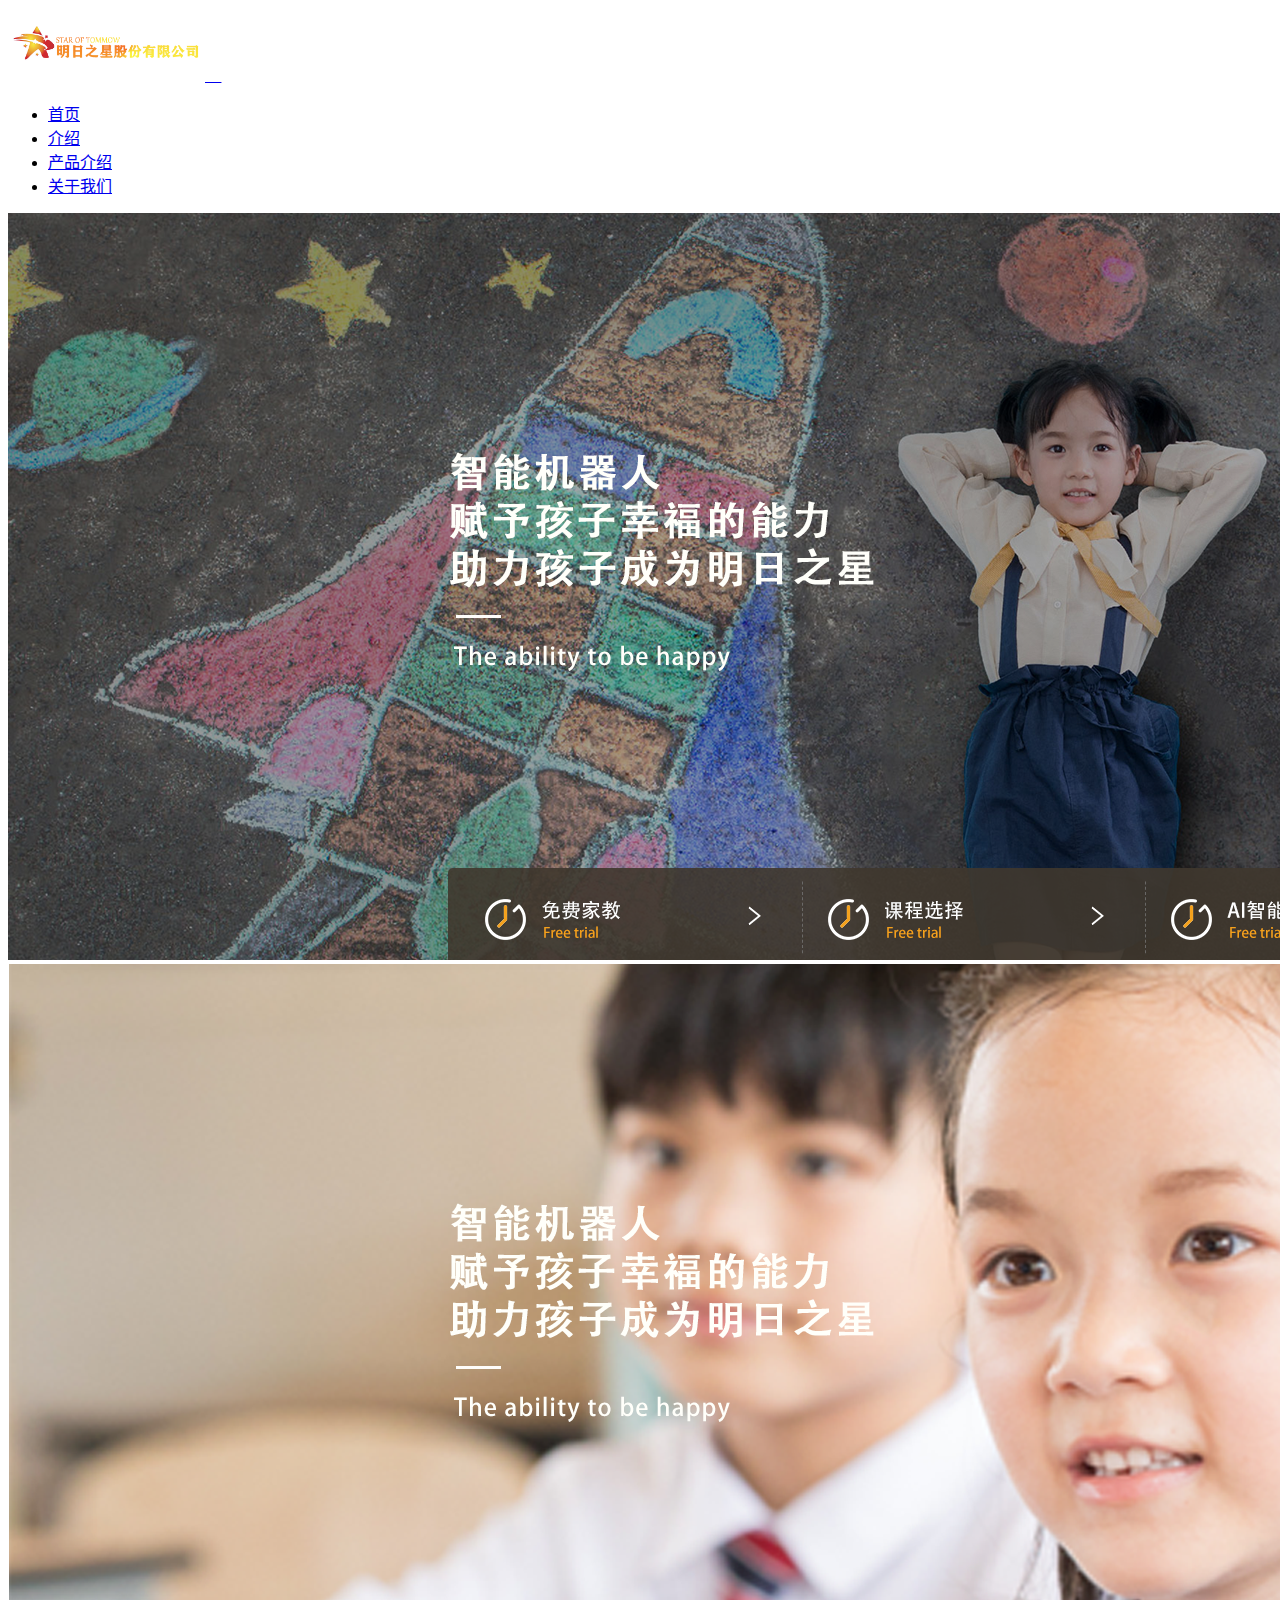
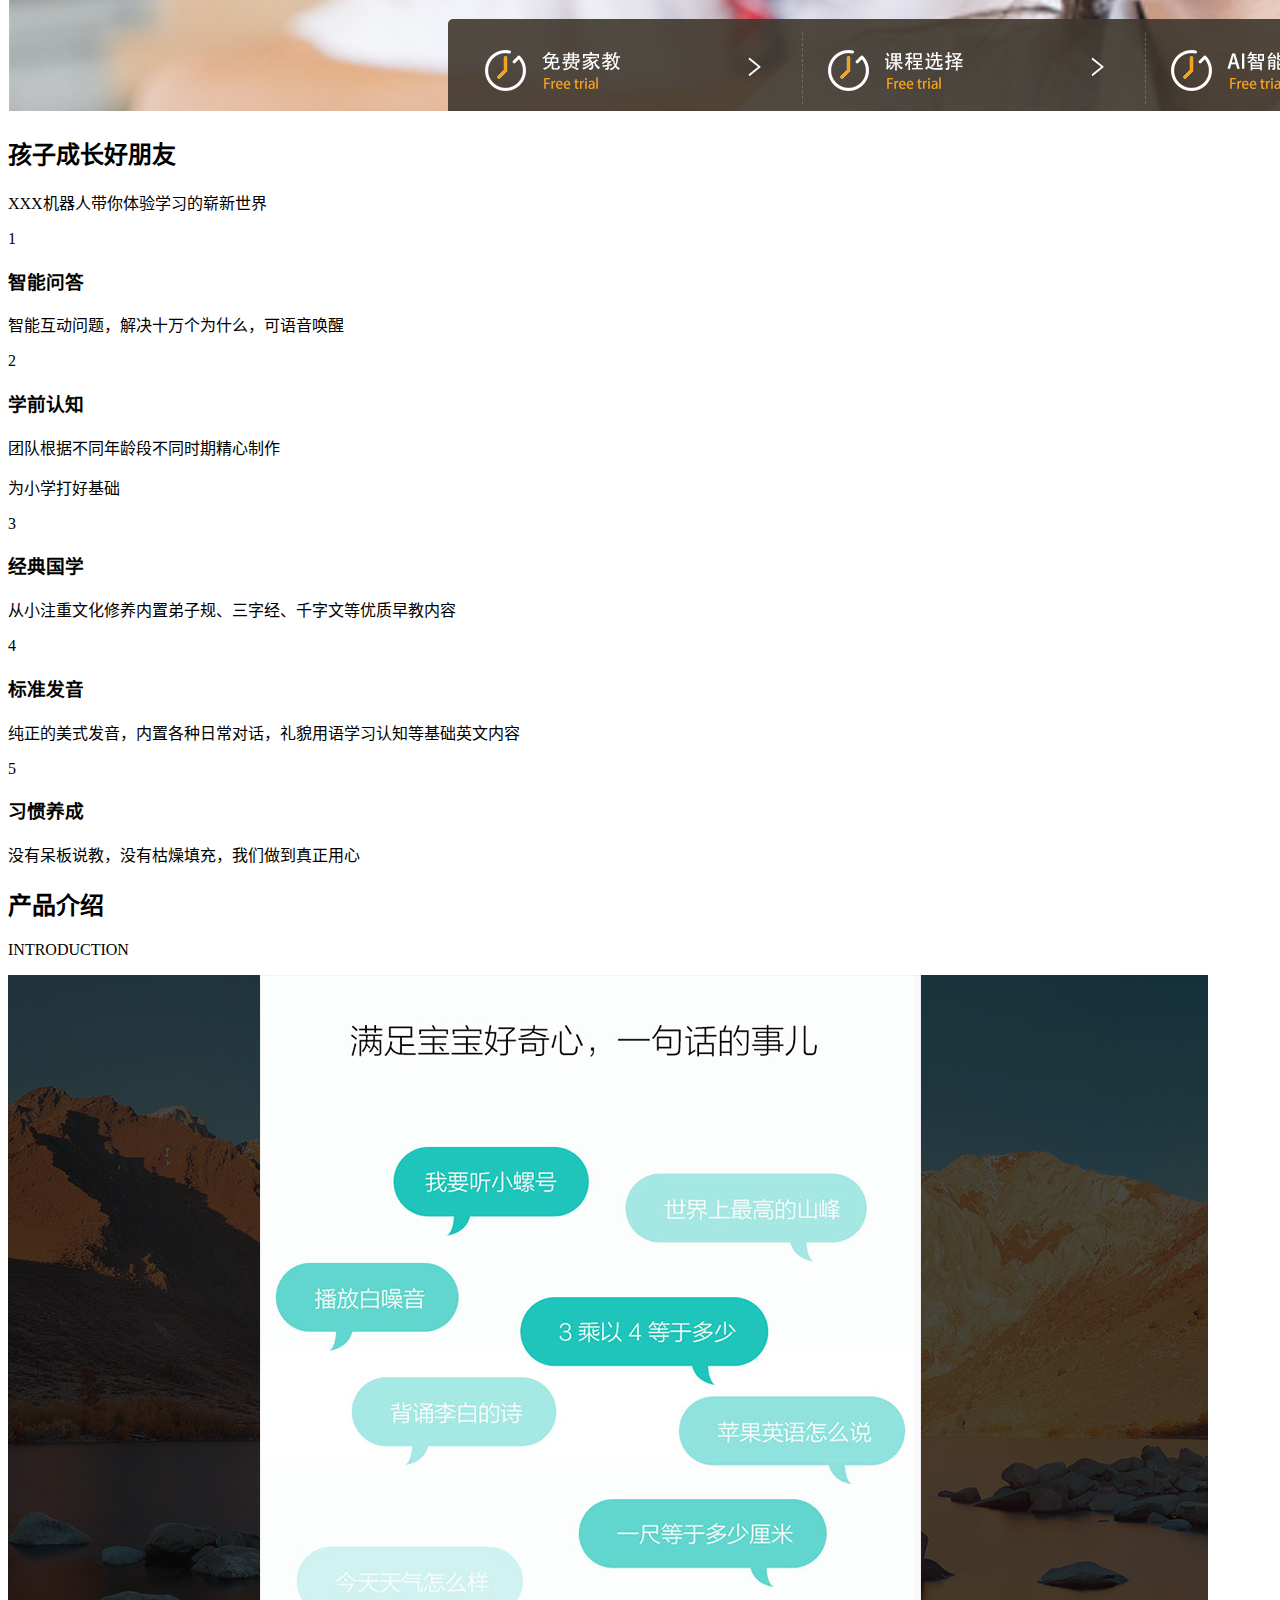
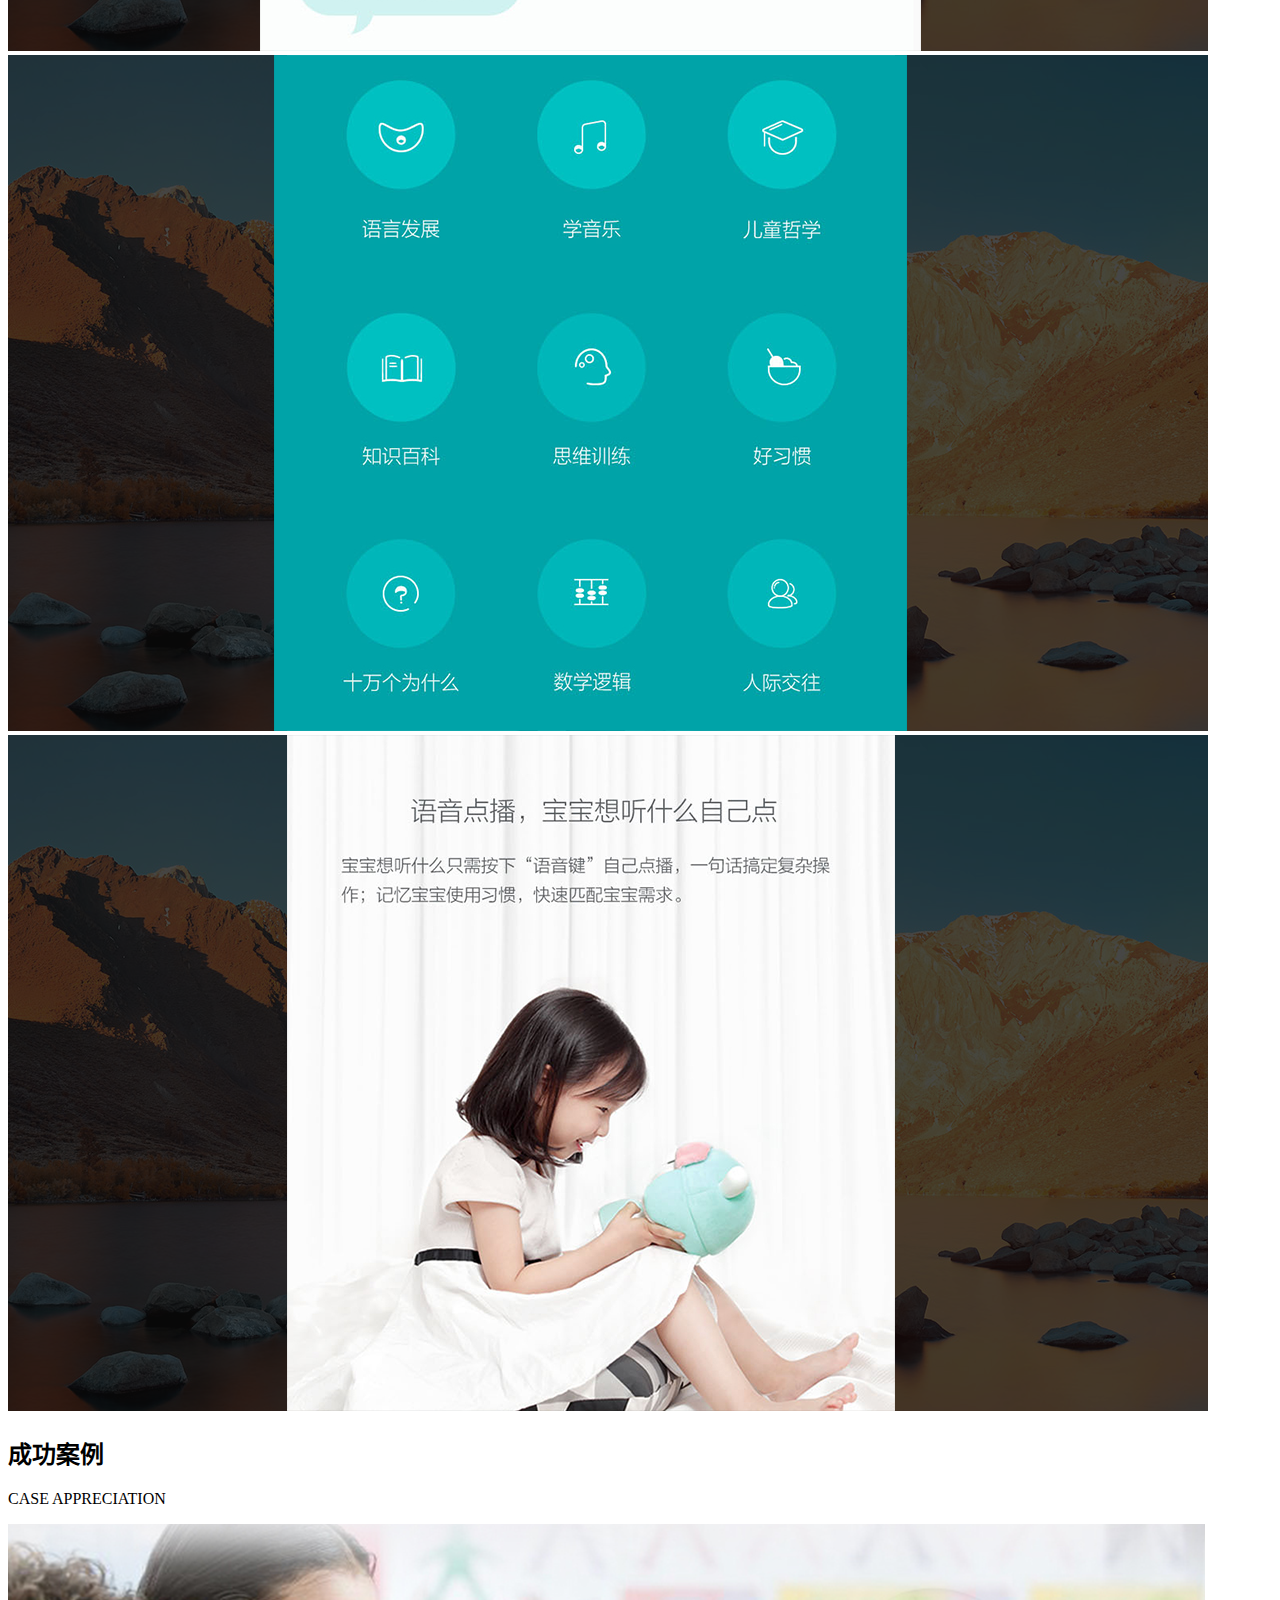
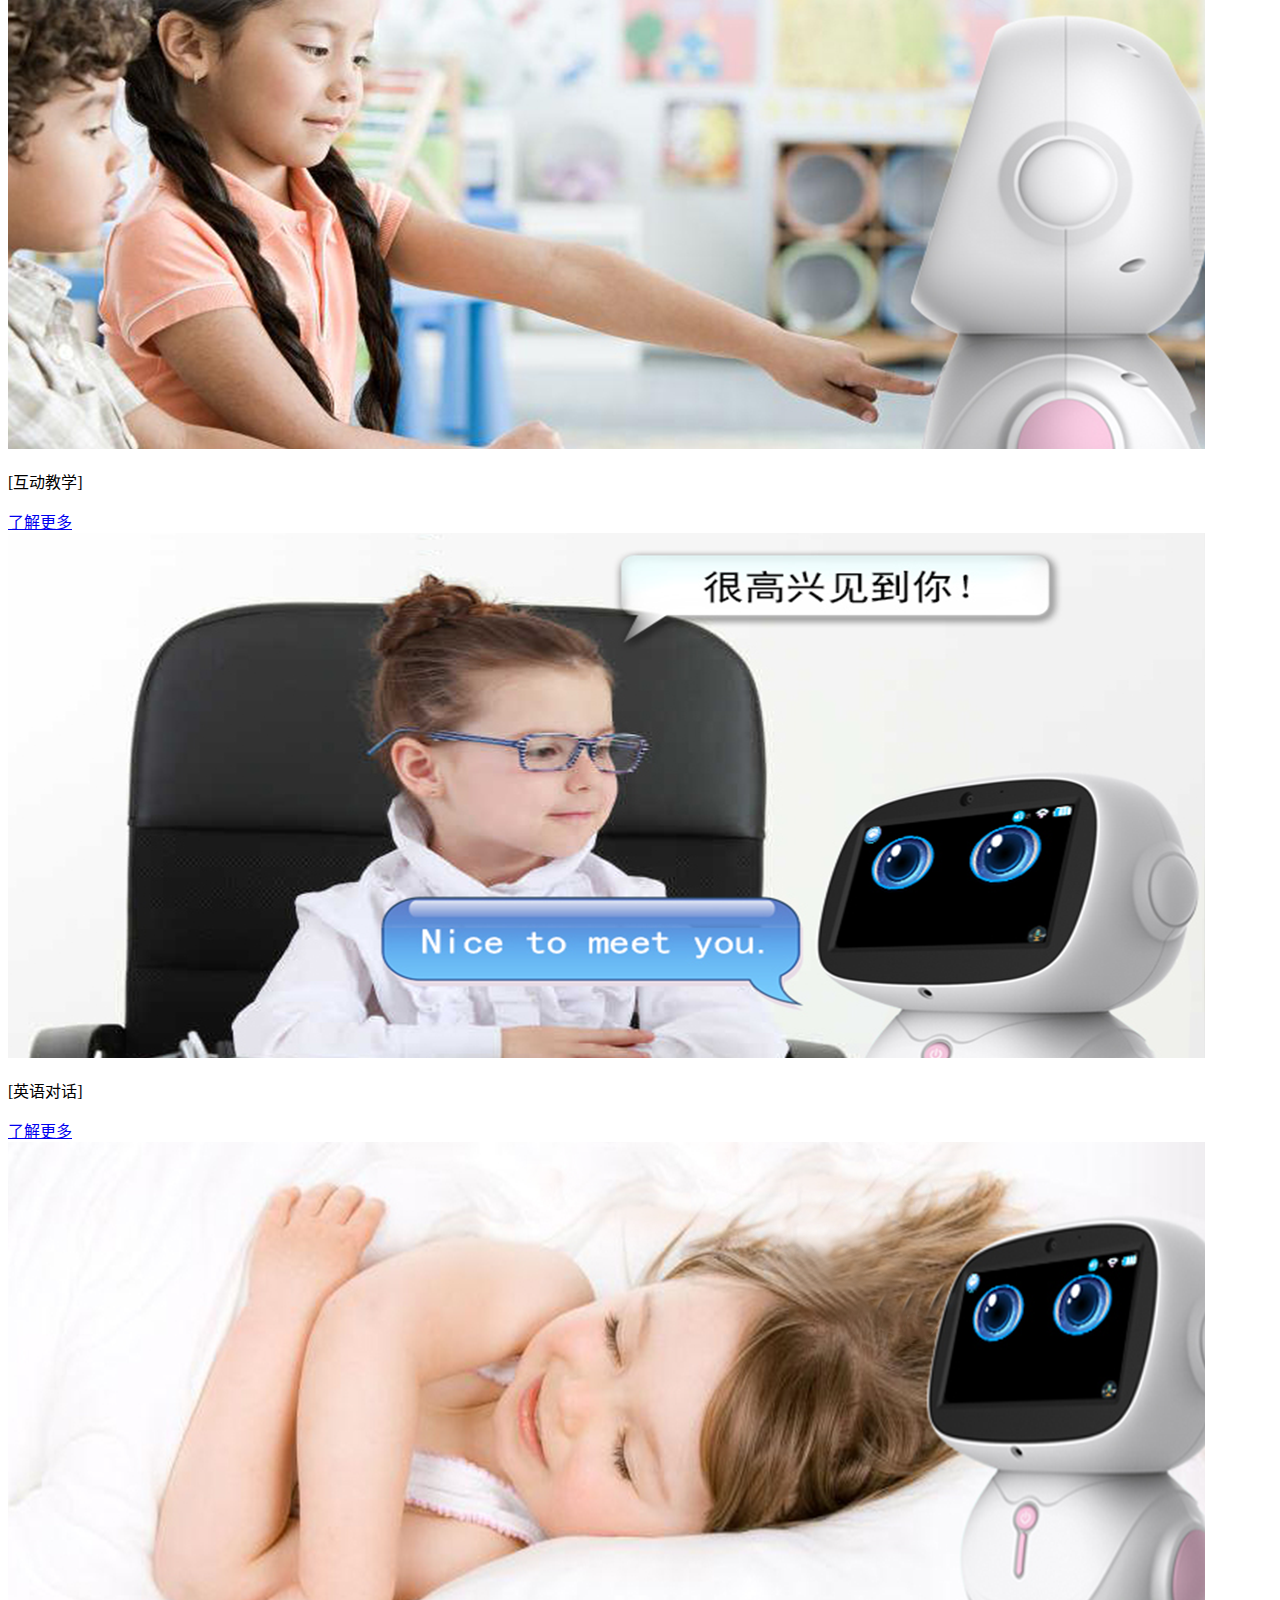
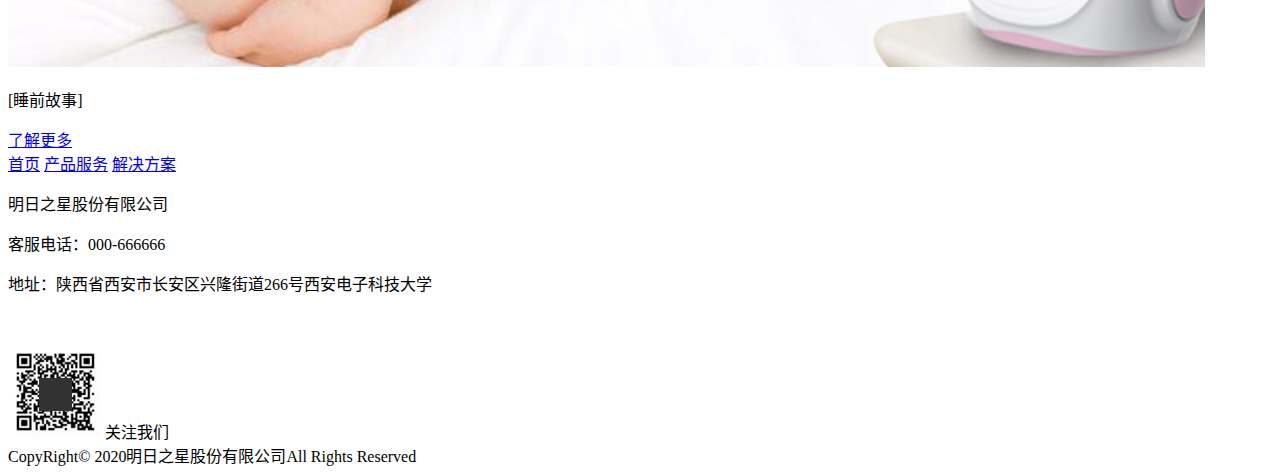
==== index.html @ 368b9958 "Prototype main page build" ====
<!DOCTYPE html>
<html lang="zh-CN">

<head>
    <meta charset="utf-8">
    <meta name="renderer" content="webkit">
    <meta http-equiv="X-UA-Compatible" content="IE=edge">
    <meta name="viewport" content="width=device-width, initial-scale=1">
    <title>明日之星股份有限公司</title>
    <link rel="stylesheet" href="hui/css/hui.min.css">
    <link rel="stylesheet" href="hui/fonts/iconfont.min.css">
    <link rel="stylesheet" href="css/iconfont.css">
    <link rel="stylesheet" href="hui/css/animate.min.css">
    <link rel="stylesheet" href="hui/css/swiper.min.css">
    <link rel="stylesheet" href="css/common.css">
    <link rel="stylesheet" href="css/index.css">
    <!--[if lt IE 9]>
        <script type="text/javascript" src="hui/js/html5shiv.js"></script>
        <script type="text/javascript" src="hui/js/respond.min.js"></script>
    <![endif]-->
</head>

<body>

    <header class="navbar-wrapper cl">
        <div class="navbar">
            <div class="container cl">
                <a class="logo navbar-logo f-l mr-10" href="index.html">
                    <img src="img/red logo 3.png" alt="" width="197" height="73">
                </a>
                <a aria-hidden="false" class="nav-toggle Hui-iconfont visible-xs" href="javascript:;">&#xe667;</a>
                <nav class="nav navbar-nav nav-collapse f-r" role="navigation" id="Hui-navbar">
                    <ul class="cl">
                        <li class="current">
                            <a href="index.html">首页</a>
                        </li>
                        <li>
                            <a href="sevice.html">介绍</a>
                        </li>
                        <li>
                            <a href="solution.html">产品介绍</a>
                        </li>
                        <li>
                            <a href="about.html">关于我们</a>
                        </li>
                    </ul>
                </nav>
                <nav class="navbar-userbar hidden-xs">

                </nav>
            </div>
        </div>
    </header>

    <section>
        <div class="swiper-container vr_banner">
            <div class="swiper-wrapper">
                <div class="swiper-slide">
                    <a href="">
                        <img src="img/children3.png" alt="">
                    </a>
                </div>
                <div class="swiper-slide">
                    <a href="">
                        <img src="img/first2.png" alt="">
                    </a>
                </div>
            </div>
            <div class="swiper-pagination vr_banner_pages"></div>
        </div>
    </section>

    <section class="container vr_demo">
        <div class="vr_title wow bounceInDown">
            <h2>孩子成长好朋友</h2>
            <p>XXX机器人带你体验学习的崭新世界</p>
        </div>
        <div class="row vr_demo_row cl wow bounceInUp">
            <div class="col-2 col-xs-12">
                <div class="vr_demo_item">
                    <div class="vr_item_tip">1</div>
                    <div class="vr_item_label">
                        <i class="vr_icon vr_icon_1"></i>
                        <h3>智能问答</h3>
                        <p>智能互动问题，解决十万个为什么，可语音唤醒 </p>
                    </div>
                </div>
            </div>
            <div class="col-2 col-xs-12">
                <div class="vr_demo_item">
                    <div class="vr_item_tip">2</div>
                    <div class="vr_item_label">
                        <i class="vr_icon vr_icon_2"></i>
                        <h3>学前认知</h3>
                        <p>团队根据不同年龄段不同时期精心制作</p>
                        <p>为小学打好基础 </p>
                    </div>
                </div>
            </div>
            <div class="col-2 col-xs-12">
                <div class="vr_demo_item">
                    <div class="vr_item_tip">3</div>
                    <div class="vr_item_label">
                        <i class="vr_icon vr_icon_3"></i>
                        <h3>经典国学                        </h3>
                        <p>从小注重文化修养内置弟子规、三字经、千字文等优质早教内容</p>
                    </div>
                </div>
            </div>
            <div class="col-2 col-xs-12">
                <div class="vr_demo_item">
                    <div class="vr_item_tip">4</div>
                    <div class="vr_item_label">
                        <i class="vr_icon vr_icon_4"></i>
                        <h3>标准发音</h3>
                        <p>纯正的美式发音，内置各种日常对话，礼貌用语学习认知等基础英文内容</p>
                    </div>
                </div>
            </div>
            <div class="col-2 col-xs-12">
                <div class="vr_demo_item">
                    <div class="vr_item_tip">5</div>
                    <div class="vr_item_label">
                        <i class="vr_icon vr_icon_5"></i>
                        <h3>习惯养成</h3>
                        <p>没有呆板说教，没有枯燥填充，我们做到真正用心</p>
                    </div>
                </div>
            </div>
        </div>
    </section>

    <section class="vr_case">
        <div class="vr_title vr_title_white wow bounceInDown">
            <h2>产品介绍</h2>
            <p>INTRODUCTION</p>
        </div>
        <div class="swiper-container vr_slide vr_scale wow bounceInUp">
            <div class="swiper-wrapper">
                <div class="swiper-slide">
                    <a href="">
                        <img src="img/sec11.png" alt="">
                    </a>
                </div>
                <div class="swiper-slide">
                    <a href="">
                        <img src="img/sec22.png" alt="">
                    </a>
                </div>
                <div class="swiper-slide">
                    <a href="">
                        <img src="img/sec33.png" alt="">
                    </a>
                </div>
            </div>
            <div class="vr_slide_btn">
                <div class="swiper-button-prev vr_slide_prev">
                    <i class="vrfont vr-fanhui"></i>
                </div>
                <div class="swiper-button-next vr_slide_next">
                    <i class="vrfont vr-gengduo1"></i>
                </div>
            </div>
        </div>
    </section>

    <section class="vr_news"></section>
    <section class="vr_case vr_case_app">
        <div class="vr_title vr_title_white wow bounceInDown">
            <h2>成功案例</h2>
            <p>
                <span>CASE APPRECIATION</span>
            </p>
        </div>
        <div class="swiper-container vr_case_slide wow bounceInUp">
            <div class="swiper-wrapper">
                <div class="swiper-slide">
                    <img src="img/third1.png" alt="">
                    <div class="slide_text">
                      <p>[互动教学]</p>
                        <a href="#">了解更多</a>
                    </div>
                </div>
                <div class="swiper-slide">
                    <img src="img/third2.png" alt="">
                    <div class="slide_text">
                      <p>[英语对话]</p>
                        <a href="#">了解更多</a>
                    </div>
                </div>
                <div class="swiper-slide">
                    <img src="img/third3.png" alt="">
                    <div class="slide_text">
                      <p>[睡前故事]</p>
                        <a href="#">了解更多</a>
                    </div>
                </div>
            </div>
            <div class="swiper-button-prev vr_case_prev">
                <i class="vrfont vr-fanhui"></i>
            </div>
            <div class="swiper-button-next vr_case_next">
                <i class="vrfont vr-gengduo1"></i>
            </div>
        </div>
    </section>

    <footer>
        <div class="container footer">
            <div class="footer_list cl wow bounceInUp">
                <a href="#">首页</a>
                <a href="#">产品服务</a>
                <a href="#">解决方案</a>
                <div class="r">
                    <a href="#"><i class="vrfont vr-sina"></i></a>
                    <a href="#"><i class="vrfont vr-qq"></i></a>
                    <a href="#"><i class="vrfont vr-weixin"></i></a>
                </div>
            </div>
            <div class="container wow bounceInUp">
                <div class="row cl footer_text">
                    <div class="col-sm-4 col-xs-12">
                        <p>明日之星股份有限公司</p>
                        <p><span>客服电话：000-666666</span></p>
                    </div>
                    <div class="col-sm-4 col-xs-12">
                        <p>地址：陕西省西安市长安区兴隆街道266号西安电子科技大学</p>
                        <p>&nbsp; </p>
                    </div>
                    <div class="col-sm-4 col-xs-12 cl">
                        <img class="r" src="img/ewm.jpg" alt="">
                        <span class="r">关注我们</span>
                    </div>
                </div>
            </div>
        </div>
        <div class="copyright wow bounceInUp">
            <div class="container">CopyRight© 2020明日之星股份有限公司All Rights Reserved</div>
        </div>
    </footer>

    <script src="hui/js/jquery-1.11.3.min.js"></script>
    <script src="hui/js/swiper.min.js"></script>
    <script src="hui/js/wow.min.js"></script>
    <script src="js/slide.js"></script>
    <script src="js/main.js"></script>
    <script>new WOW().init();</script>
</body>

</html>
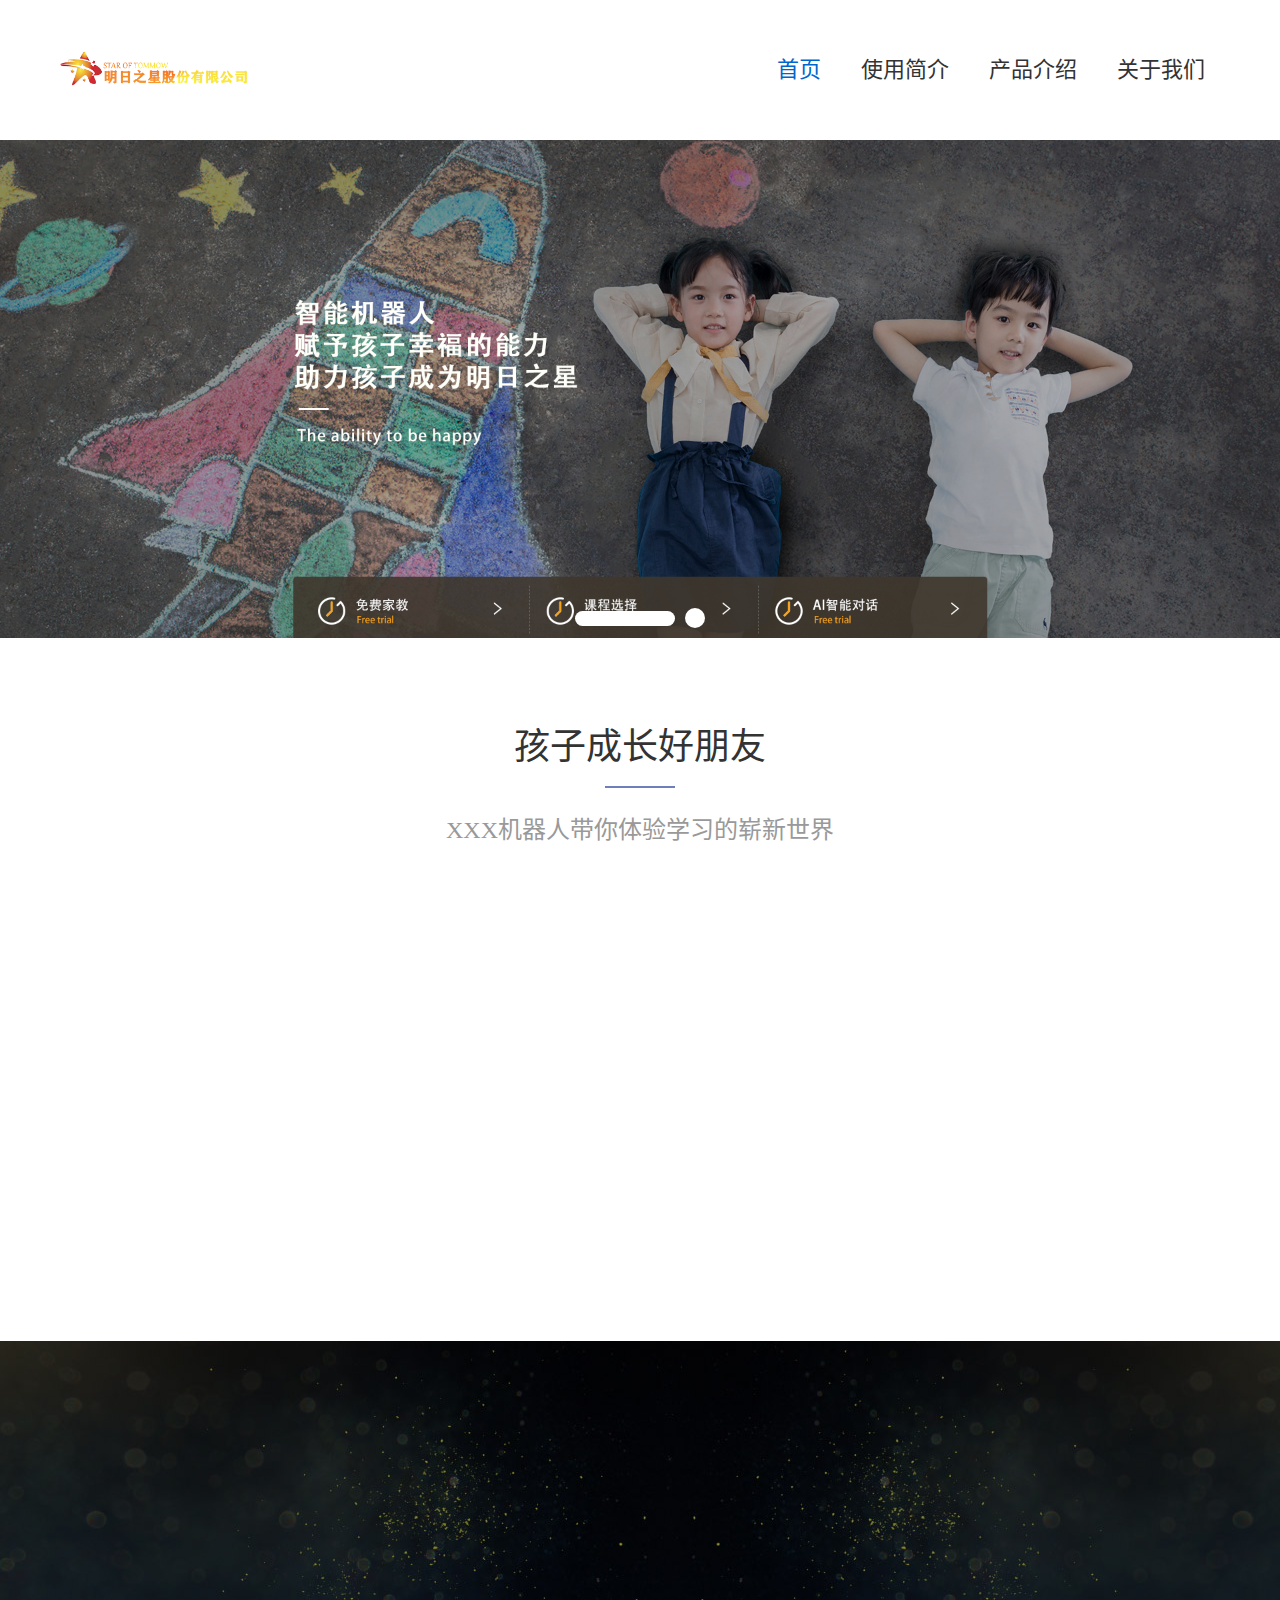
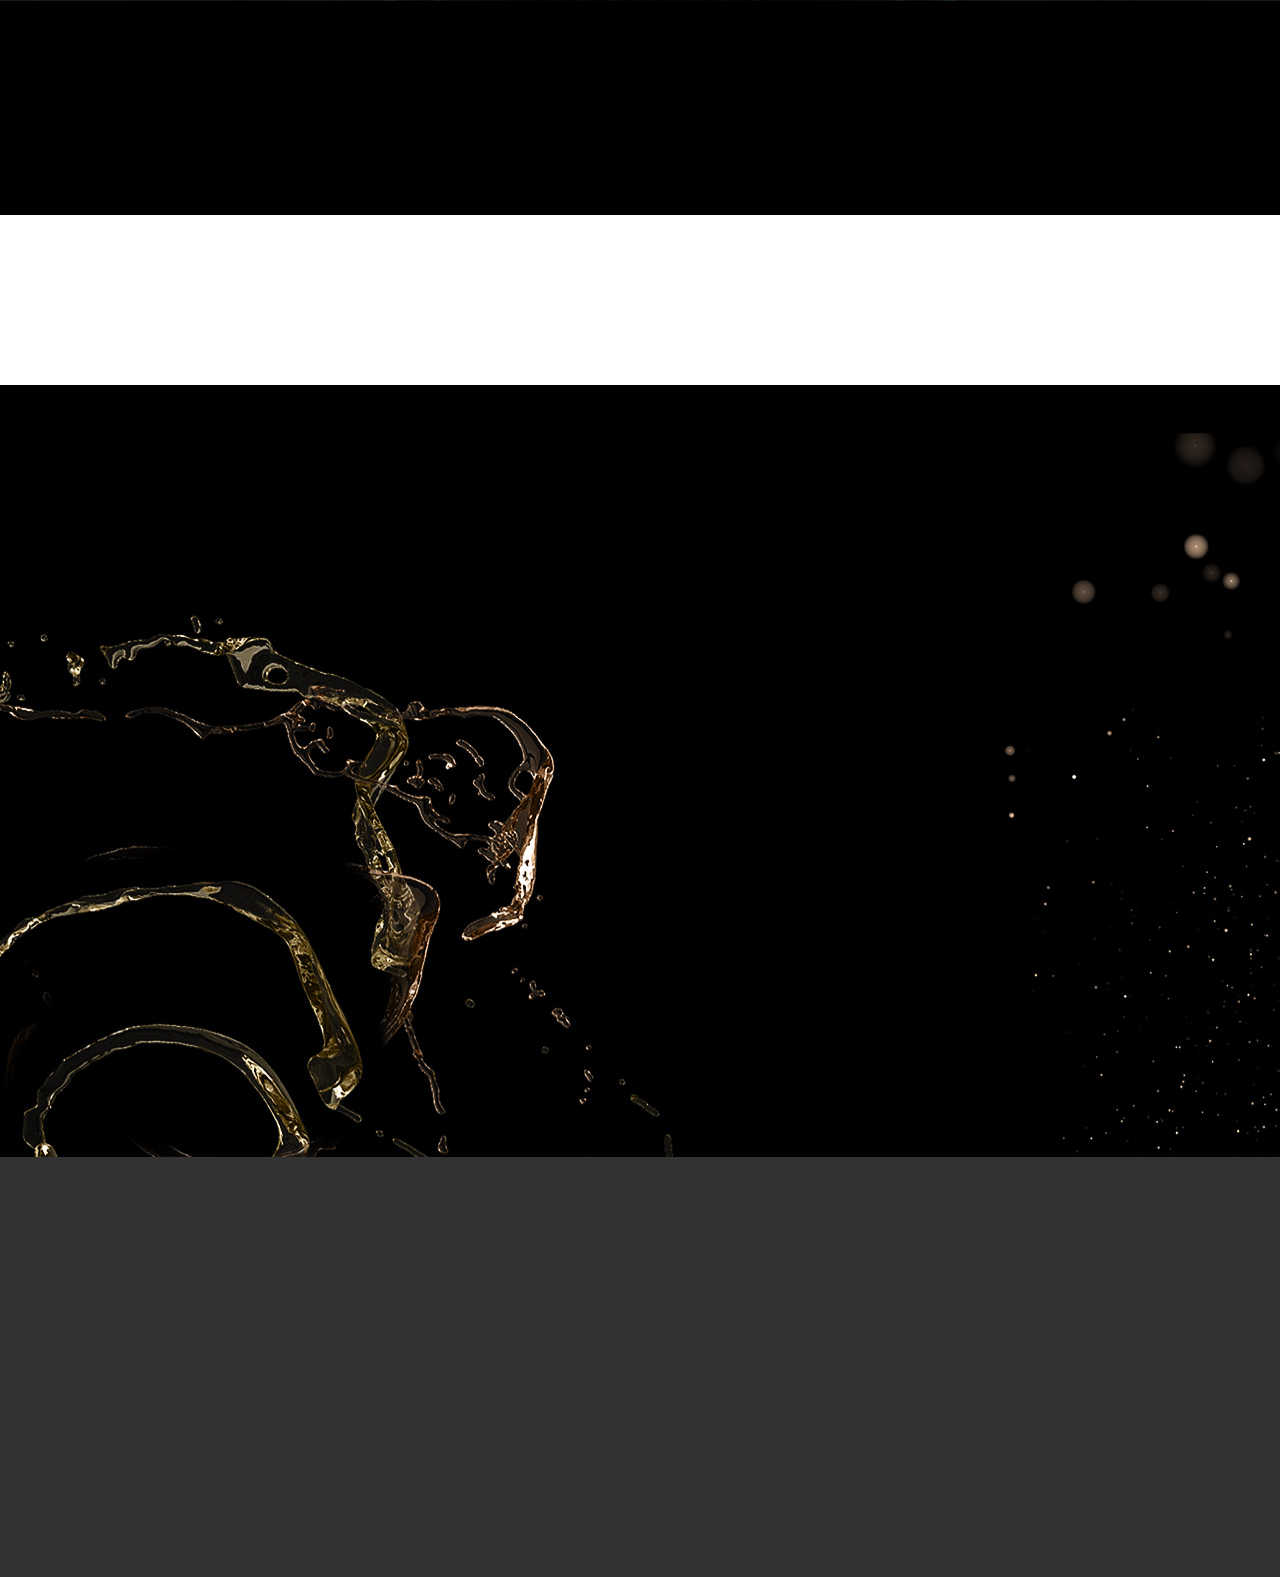
==== commit d9b47861: "Web page modified" ====
--- a/index.html
+++ b/index.html
@@ -1,250 +1,250 @@
-<!DOCTYPE html>
-<html lang="zh-CN">
-
-<head>
-    <meta charset="utf-8">
-    <meta name="renderer" content="webkit">
-    <meta http-equiv="X-UA-Compatible" content="IE=edge">
-    <meta name="viewport" content="width=device-width, initial-scale=1">
-    <title>明日之星股份有限公司</title>
-    <link rel="stylesheet" href="hui/css/hui.min.css">
-    <link rel="stylesheet" href="hui/fonts/iconfont.min.css">
-    <link rel="stylesheet" href="css/iconfont.css">
-    <link rel="stylesheet" href="hui/css/animate.min.css">
-    <link rel="stylesheet" href="hui/css/swiper.min.css">
-    <link rel="stylesheet" href="css/common.css">
-    <link rel="stylesheet" href="css/index.css">
-    <!--[if lt IE 9]>
-        <script type="text/javascript" src="hui/js/html5shiv.js"></script>
-        <script type="text/javascript" src="hui/js/respond.min.js"></script>
-    <![endif]-->
-</head>
-
-<body>
-
-    <header class="navbar-wrapper cl">
-        <div class="navbar">
-            <div class="container cl">
-                <a class="logo navbar-logo f-l mr-10" href="index.html">
-                    <img src="img/red logo 3.png" alt="" width="197" height="73">
-                </a>
-                <a aria-hidden="false" class="nav-toggle Hui-iconfont visible-xs" href="javascript:;">&#xe667;</a>
-                <nav class="nav navbar-nav nav-collapse f-r" role="navigation" id="Hui-navbar">
-                    <ul class="cl">
-                        <li class="current">
-                            <a href="index.html">首页</a>
-                        </li>
-                        <li>
-                            <a href="sevice.html">介绍</a>
-                        </li>
-                        <li>
-                            <a href="solution.html">产品介绍</a>
-                        </li>
-                        <li>
-                            <a href="about.html">关于我们</a>
-                        </li>
-                    </ul>
-                </nav>
-                <nav class="navbar-userbar hidden-xs">
-
-                </nav>
-            </div>
-        </div>
-    </header>
-
-    <section>
-        <div class="swiper-container vr_banner">
-            <div class="swiper-wrapper">
-                <div class="swiper-slide">
-                    <a href="">
-                        <img src="img/children3.png" alt="">
-                    </a>
-                </div>
-                <div class="swiper-slide">
-                    <a href="">
-                        <img src="img/first2.png" alt="">
-                    </a>
-                </div>
-            </div>
-            <div class="swiper-pagination vr_banner_pages"></div>
-        </div>
-    </section>
-
-    <section class="container vr_demo">
-        <div class="vr_title wow bounceInDown">
-            <h2>孩子成长好朋友</h2>
-            <p>XXX机器人带你体验学习的崭新世界</p>
-        </div>
-        <div class="row vr_demo_row cl wow bounceInUp">
-            <div class="col-2 col-xs-12">
-                <div class="vr_demo_item">
-                    <div class="vr_item_tip">1</div>
-                    <div class="vr_item_label">
-                        <i class="vr_icon vr_icon_1"></i>
-                        <h3>智能问答</h3>
-                        <p>智能互动问题，解决十万个为什么，可语音唤醒 </p>
-                    </div>
-                </div>
-            </div>
-            <div class="col-2 col-xs-12">
-                <div class="vr_demo_item">
-                    <div class="vr_item_tip">2</div>
-                    <div class="vr_item_label">
-                        <i class="vr_icon vr_icon_2"></i>
-                        <h3>学前认知</h3>
-                        <p>团队根据不同年龄段不同时期精心制作</p>
-                        <p>为小学打好基础 </p>
-                    </div>
-                </div>
-            </div>
-            <div class="col-2 col-xs-12">
-                <div class="vr_demo_item">
-                    <div class="vr_item_tip">3</div>
-                    <div class="vr_item_label">
-                        <i class="vr_icon vr_icon_3"></i>
-                        <h3>经典国学                        </h3>
-                        <p>从小注重文化修养内置弟子规、三字经、千字文等优质早教内容</p>
-                    </div>
-                </div>
-            </div>
-            <div class="col-2 col-xs-12">
-                <div class="vr_demo_item">
-                    <div class="vr_item_tip">4</div>
-                    <div class="vr_item_label">
-                        <i class="vr_icon vr_icon_4"></i>
-                        <h3>标准发音</h3>
-                        <p>纯正的美式发音，内置各种日常对话，礼貌用语学习认知等基础英文内容</p>
-                    </div>
-                </div>
-            </div>
-            <div class="col-2 col-xs-12">
-                <div class="vr_demo_item">
-                    <div class="vr_item_tip">5</div>
-                    <div class="vr_item_label">
-                        <i class="vr_icon vr_icon_5"></i>
-                        <h3>习惯养成</h3>
-                        <p>没有呆板说教，没有枯燥填充，我们做到真正用心</p>
-                    </div>
-                </div>
-            </div>
-        </div>
-    </section>
-
-    <section class="vr_case">
-        <div class="vr_title vr_title_white wow bounceInDown">
-            <h2>产品介绍</h2>
-            <p>INTRODUCTION</p>
-        </div>
-        <div class="swiper-container vr_slide vr_scale wow bounceInUp">
-            <div class="swiper-wrapper">
-                <div class="swiper-slide">
-                    <a href="">
-                        <img src="img/sec11.png" alt="">
-                    </a>
-                </div>
-                <div class="swiper-slide">
-                    <a href="">
-                        <img src="img/sec22.png" alt="">
-                    </a>
-                </div>
-                <div class="swiper-slide">
-                    <a href="">
-                        <img src="img/sec33.png" alt="">
-                    </a>
-                </div>
-            </div>
-            <div class="vr_slide_btn">
-                <div class="swiper-button-prev vr_slide_prev">
-                    <i class="vrfont vr-fanhui"></i>
-                </div>
-                <div class="swiper-button-next vr_slide_next">
-                    <i class="vrfont vr-gengduo1"></i>
-                </div>
-            </div>
-        </div>
-    </section>
-
-    <section class="vr_news"></section>
-    <section class="vr_case vr_case_app">
-        <div class="vr_title vr_title_white wow bounceInDown">
-            <h2>成功案例</h2>
-            <p>
-                <span>CASE APPRECIATION</span>
-            </p>
-        </div>
-        <div class="swiper-container vr_case_slide wow bounceInUp">
-            <div class="swiper-wrapper">
-                <div class="swiper-slide">
-                    <img src="img/third1.png" alt="">
-                    <div class="slide_text">
-                      <p>[互动教学]</p>
-                        <a href="#">了解更多</a>
-                    </div>
-                </div>
-                <div class="swiper-slide">
-                    <img src="img/third2.png" alt="">
-                    <div class="slide_text">
-                      <p>[英语对话]</p>
-                        <a href="#">了解更多</a>
-                    </div>
-                </div>
-                <div class="swiper-slide">
-                    <img src="img/third3.png" alt="">
-                    <div class="slide_text">
-                      <p>[睡前故事]</p>
-                        <a href="#">了解更多</a>
-                    </div>
-                </div>
-            </div>
-            <div class="swiper-button-prev vr_case_prev">
-                <i class="vrfont vr-fanhui"></i>
-            </div>
-            <div class="swiper-button-next vr_case_next">
-                <i class="vrfont vr-gengduo1"></i>
-            </div>
-        </div>
-    </section>
-
-    <footer>
-        <div class="container footer">
-            <div class="footer_list cl wow bounceInUp">
-                <a href="#">首页</a>
-                <a href="#">产品服务</a>
-                <a href="#">解决方案</a>
-                <div class="r">
-                    <a href="#"><i class="vrfont vr-sina"></i></a>
-                    <a href="#"><i class="vrfont vr-qq"></i></a>
-                    <a href="#"><i class="vrfont vr-weixin"></i></a>
-                </div>
-            </div>
-            <div class="container wow bounceInUp">
-                <div class="row cl footer_text">
-                    <div class="col-sm-4 col-xs-12">
-                        <p>明日之星股份有限公司</p>
-                        <p><span>客服电话：000-666666</span></p>
-                    </div>
-                    <div class="col-sm-4 col-xs-12">
-                        <p>地址：陕西省西安市长安区兴隆街道266号西安电子科技大学</p>
-                        <p>&nbsp; </p>
-                    </div>
-                    <div class="col-sm-4 col-xs-12 cl">
-                        <img class="r" src="img/ewm.jpg" alt="">
-                        <span class="r">关注我们</span>
-                    </div>
-                </div>
-            </div>
-        </div>
-        <div class="copyright wow bounceInUp">
-            <div class="container">CopyRight© 2020明日之星股份有限公司All Rights Reserved</div>
-        </div>
-    </footer>
-
-    <script src="hui/js/jquery-1.11.3.min.js"></script>
-    <script src="hui/js/swiper.min.js"></script>
-    <script src="hui/js/wow.min.js"></script>
-    <script src="js/slide.js"></script>
-    <script src="js/main.js"></script>
-    <script>new WOW().init();</script>
-</body>
-
-</html>
+<!DOCTYPE html>
+<html lang="zh-CN">
+
+<head>
+    <meta charset="utf-8">
+    <meta name="renderer" content="webkit">
+    <meta http-equiv="X-UA-Compatible" content="IE=edge">
+    <meta name="viewport" content="width=device-width, initial-scale=1">
+    <title>明日之星股份有限公司</title>
+    <link rel="stylesheet" href="hui/css/hui.min.css">
+    <link rel="stylesheet" href="hui/fonts/iconfont.min.css">
+    <link rel="stylesheet" href="css/iconfont.css">
+    <link rel="stylesheet" href="hui/css/animate.min.css">
+    <link rel="stylesheet" href="hui/css/swiper.min.css">
+    <link rel="stylesheet" href="css/common.css">
+    <link rel="stylesheet" href="css/index.css">
+    <!--[if lt IE 9]>
+        <script type="text/javascript" src="hui/js/html5shiv.js"></script>
+        <script type="text/javascript" src="hui/js/respond.min.js"></script>
+    <![endif]-->
+</head>
+
+<body>
+
+    <header class="navbar-wrapper cl">
+        <div class="navbar">
+            <div class="container cl">
+                <a class="logo navbar-logo f-l mr-10" href="index.html">
+                    <img src="img/red logo 3.png" alt="" width="197" height="73">
+                </a>
+                <a aria-hidden="false" class="nav-toggle Hui-iconfont visible-xs" href="javascript:;">&#xe667;</a>
+                <nav class="nav navbar-nav nav-collapse f-r" role="navigation" id="Hui-navbar">
+                    <ul class="cl">
+                        <li class="current">
+                            <a href="index.html">首页</a>
+                        </li>
+                        <li>
+                            <a href="sevice.html">使用简介</a>
+                        </li>
+                        <li>
+                            <a href="solution.html">产品介绍</a>
+                        </li>
+                        <li>
+                            <a href="about.html">关于我们</a>
+                        </li>
+                    </ul>
+                </nav>
+                <nav class="navbar-userbar hidden-xs">
+
+                </nav>
+            </div>
+        </div>
+    </header>
+
+    <section>
+        <div class="swiper-container vr_banner">
+            <div class="swiper-wrapper">
+                <div class="swiper-slide">
+                    <a href="">
+                        <img src="img/children3.png" alt="">
+                    </a>
+                </div>
+                <div class="swiper-slide">
+                    <a href="">
+                        <img src="img/first2.png" alt="">
+                    </a>
+                </div>
+            </div>
+            <div class="swiper-pagination vr_banner_pages"></div>
+        </div>
+    </section>
+
+    <section class="container vr_demo">
+        <div class="vr_title wow bounceInDown">
+            <h2>孩子成长好朋友</h2>
+            <p>XXX机器人带你体验学习的崭新世界</p>
+        </div>
+        <div class="row vr_demo_row cl wow bounceInUp">
+            <div class="col-2 col-xs-12">
+                <div class="vr_demo_item">
+                    <div class="vr_item_tip">1</div>
+                    <div class="vr_item_label">
+                        <i class="vr_icon vr_icon_1"></i>
+                        <h3>智能问答</h3>
+                        <p>智能互动问题，解决十万个为什么，可语音唤醒 </p>
+                    </div>
+                </div>
+            </div>
+            <div class="col-2 col-xs-12">
+                <div class="vr_demo_item">
+                    <div class="vr_item_tip">2</div>
+                    <div class="vr_item_label">
+                        <i class="vr_icon vr_icon_2"></i>
+                        <h3>学前认知</h3>
+                        <p>团队根据不同年龄段不同时期精心制作</p>
+                        <p>为小学打好基础 </p>
+                    </div>
+                </div>
+            </div>
+            <div class="col-2 col-xs-12">
+                <div class="vr_demo_item">
+                    <div class="vr_item_tip">3</div>
+                    <div class="vr_item_label">
+                        <i class="vr_icon vr_icon_3"></i>
+                        <h3>经典国学                        </h3>
+                        <p>从小注重文化修养内置弟子规、三字经、千字文等优质早教内容</p>
+                    </div>
+                </div>
+            </div>
+            <div class="col-2 col-xs-12">
+                <div class="vr_demo_item">
+                    <div class="vr_item_tip">4</div>
+                    <div class="vr_item_label">
+                        <i class="vr_icon vr_icon_4"></i>
+                        <h3>标准发音</h3>
+                        <p>纯正的美式发音，内置各种日常对话，礼貌用语学习认知等基础英文内容</p>
+                    </div>
+                </div>
+            </div>
+            <div class="col-2 col-xs-12">
+                <div class="vr_demo_item">
+                    <div class="vr_item_tip">5</div>
+                    <div class="vr_item_label">
+                        <i class="vr_icon vr_icon_5"></i>
+                        <h3>习惯养成</h3>
+                        <p>没有呆板说教，没有枯燥填充，我们做到真正用心</p>
+                    </div>
+                </div>
+            </div>
+        </div>
+    </section>
+
+    <section class="vr_case">
+        <div class="vr_title vr_title_white wow bounceInDown">
+            <h2>产品介绍</h2>
+            <p>INTRODUCTION</p>
+        </div>
+        <div class="swiper-container vr_slide vr_scale wow bounceInUp">
+            <div class="swiper-wrapper">
+                <div class="swiper-slide">
+                    <a href="">
+                        <img src="img/sec11.png" alt="">
+                    </a>
+                </div>
+                <div class="swiper-slide">
+                    <a href="">
+                        <img src="img/sec22.png" alt="">
+                    </a>
+                </div>
+                <div class="swiper-slide">
+                    <a href="">
+                        <img src="img/sec33.png" alt="">
+                    </a>
+                </div>
+            </div>
+            <div class="vr_slide_btn">
+                <div class="swiper-button-prev vr_slide_prev">
+                    <i class="vrfont vr-fanhui"></i>
+                </div>
+                <div class="swiper-button-next vr_slide_next">
+                    <i class="vrfont vr-gengduo1"></i>
+                </div>
+            </div>
+        </div>
+    </section>
+
+    <section class="vr_news"></section>
+    <section class="vr_case vr_case_app">
+        <div class="vr_title vr_title_white wow bounceInDown">
+            <h2>使用简介</h2>
+            <p>
+                <span>USE PROFILE</span>
+            </p>
+        </div>
+        <div class="swiper-container vr_case_slide wow bounceInUp">
+            <div class="swiper-wrapper">
+                <div class="swiper-slide">
+                    <img src="img/third1.png" alt="">
+                    <div class="slide_text">
+                      <p>[互动教学]</p>
+                        <a href="#">了解更多</a>
+                    </div>
+                </div>
+                <div class="swiper-slide">
+                    <img src="img/third2.png" alt="">
+                    <div class="slide_text">
+                      <p>[英语对话]</p>
+                        <a href="#">了解更多</a>
+                    </div>
+                </div>
+                <div class="swiper-slide">
+                    <img src="img/third3.png" alt="">
+                    <div class="slide_text">
+                      <p>[睡前故事]</p>
+                        <a href="#">了解更多</a>
+                    </div>
+                </div>
+            </div>
+            <div class="swiper-button-prev vr_case_prev">
+                <i class="vrfont vr-fanhui"></i>
+            </div>
+            <div class="swiper-button-next vr_case_next">
+                <i class="vrfont vr-gengduo1"></i>
+            </div>
+        </div>
+    </section>
+
+    <footer>
+        <div class="container footer">
+            <div class="footer_list cl wow bounceInUp">
+                <a href="#">首页</a>
+                <a href="#">产品简介</a>
+                <a href="#">关于我们</a>
+                <div class="r">
+                    <a href="#"><i class="vrfont vr-sina"></i></a>
+                    <a href="#"><i class="vrfont vr-qq"></i></a>
+                    <a href="#"><i class="vrfont vr-weixin"></i></a>
+                </div>
+            </div>
+            <div class="container wow bounceInUp">
+                <div class="row cl footer_text">
+                    <div class="col-sm-4 col-xs-12">
+                        <p>明日之星股份有限公司</p>
+                        <p><span>客服电话：000-666666</span></p>
+                    </div>
+                    <div class="col-sm-4 col-xs-12">
+                        <p>地址：陕西省西安市长安区兴隆街道266号西安电子科技大学</p>
+                        <p>&nbsp; </p>
+                    </div>
+                    <div class="col-sm-4 col-xs-12 cl">
+                        <img class="r" src="img/ewm.jpg" alt="">
+                        <span class="r">关注我们</span>
+                    </div>
+                </div>
+            </div>
+        </div>
+        <div class="copyright wow bounceInUp">
+            <div class="container">CopyRight© 2020明日之星股份有限公司All Rights Reserved</div>
+        </div>
+    </footer>
+
+    <script src="hui/js/jquery-1.11.3.min.js"></script>
+    <script src="hui/js/swiper.min.js"></script>
+    <script src="hui/js/wow.min.js"></script>
+    <script src="js/slide.js"></script>
+    <script src="js/main.js"></script>
+    <script>new WOW().init();</script>
+</body>
+
+</html>--- a/hui/css/hui.min.css
+++ b/hui/css/hui.min.css
@@ -0,0 +1,3 @@
+@charset "utf-8";*{word-wrap:break-word}body,button,dd,dl,dt,fieldset,form,h1,h2,h3,h4,h5,h6,hr,html,iframe,input,li,ol,p,pre,td,textarea,th,ul{margin:0;padding:0}dl,ol,ul{list-style-type:none}html{font-family:sans-serif;-webkit-text-size-adjust:100%;-ms-text-size-adjust:100%;-webkit-tap-highlight-color:transparent}address,caption,cite,code,dfn,em,th,var{font-style:normal;font-weight:400}button,input,optgroup,option,select,textarea{font-family:inherit;font-size:inherit;font-style:inherit;font-weight:inherit}button,input{overflow:visible;vertical-align:middle;outline:0}input[type=button],input[type=password],input[type=reset],input[type=submit],input[type=text]{-webkit-appearance:none;outline:0}body,button,input,select,td,textarea,th{font-family:"Microsoft Yahei","Hiragino Sans GB","Helvetica Neue",Helvetica,tahoma,arial,"WenQuanYi Micro Hei",Verdana,sans-serif,"\5B8B\4F53";font-size:12px;color:#333;-webkit-font-smoothing:antialiased;-moz-osx-font-smoothing:grayscale}@media (max-width :767px){html{overflow-y:auto}body,button,input,select,td,textarea,th{font-size:14px}}body{line-height:1.6;position:relative}h1,h2,h3,h4,h5,h6{font-size:100%}a,area{outline:0;blr:expression(this.onFocus=this.blur())}a{text-decoration:none;cursor:pointer}a:hover{text-decoration:none;outline:0}a.ie6:hover{zoom:1}a:focus{outline:0}a:active,a:hover{outline:0}:focus{outline:0}sub,sup{vertical-align:baseline}button,input[type=button],input[type=submit]{line-height:normal!important}img{border:0;vertical-align:middle;width:100%;height:auto}a img,img{-ms-interpolation-mode:bicubic}a,button{-webkit-transition:all .3s;-moz-transition:all .3s;transition:all .3s}*html{overflow:-moz-scrollbars-vertical;zoom:expression(function(ele){ele.style.zoom = "1";document.execCommand("BackgroundImageCache",false,true)}(this))}address,article,aside,details,figcaption,figure,footer,header,hgroup,legend,menu,nav,section{display:block;margin:0;padding:0}time{display:inline}audio,canvas,video{display:inline-block}audio:not([controls]){display:none}legend{width:100%;margin-bottom:20px;font-size:21px;line-height:40px;border:0;border-bottom:1px solid #e5e5e5}legend small{font-size:15px;color:#999}svg:not(:root){overflow:hidden}fieldset{border-width:0;padding:.35em .625em .75em;margin:0 2px;border:1px solid silver}input[type=number]::-webkit-inner-spin-button,input[type=number]::-webkit-outer-spin-button{height:auto}input[type=search]{-webkit-appearance:textfield}input[type=search]::-webkit-search-cancel-button,input[type=search]::-webkit-search-decoration{-webkit-appearance:none}.cl:after,.clearfix:after{content:"\20";display:block;height:0;clear:both;visibility:hidden}.cl,.clearfix{zoom:1}.container{padding-right:15px;padding-left:15px;margin-right:auto;margin-left:auto}.container-fluid{padding-right:15px;padding-left:15px;margin-right:auto;margin-left:auto}@media (min-width :992px){.container{width:960px}}@media (min-width :1200px){.container{width:1170px}}@media (min-width :1300px){.container{width:1270px}}@media print{.container{width:auto}}.row{box-sizing:border-box;margin-left:-15px;margin-right:-15px}.col-1,.col-10,.col-11,.col-12,.col-2,.col-3,.col-4,.col-5,.col-6,.col-7,.col-8,.col-9,.col-lg-1,.col-lg-10,.col-lg-11,.col-lg-12,.col-lg-2,.col-lg-3,.col-lg-4,.col-lg-5,.col-lg-6,.col-lg-7,.col-lg-8,.col-lg-9,.col-md-1,.col-md-10,.col-md-11,.col-md-12,.col-md-2,.col-md-3,.col-md-4,.col-md-5,.col-md-6,.col-md-7,.col-md-8,.col-md-9,.col-sm-1,.col-sm-10,.col-sm-11,.col-sm-12,.col-sm-2,.col-sm-3,.col-sm-4,.col-sm-5,.col-sm-6,.col-sm-7,.col-sm-8,.col-sm-9,.col-xs-1,.col-xs-10,.col-xs-11,.col-xs-12,.col-xs-2,.col-xs-3,.col-xs-4,.col-xs-5,.col-xs-6,.col-xs-7,.col-xs-8,.col-xs-9{min-height:1px;position:relative;padding-left:15px;padding-right:15px;box-sizing:border-box;-webkit-transition:all .3s ease-in;-moz-transition:all .3s ease-in;-o-transition:all .3s ease-in;transition:all .3s ease-in}.col-1{width:8.33333%}.col-2{width:16.66667%}.col-3{width:25%}.col-4{width:33.33333%}.col-5{width:41.66667%}.col-6{width:50%}.col-7{width:58.33333%}.col-8{width:66.66667%}.col-9{width:75%}.col-10{width:83.33333%}.col-11{width:91.66667%}.col-12{width:100%}.col-offset-0{margin-left:0}.col-offset-1{margin-left:8.33333%}.col-offset-2{margin-left:16.66667%}.col-offset-3{margin-left:25%}.col-offset-4{margin-left:33.33333%}.col-offset-5{margin-left:41.66667%}.col-offset-6{margin-left:50%}.col-offset-7{margin-left:58.33333%}.col-offset-8{margin-left:66.66667%}.col-offset-9{margin-left:75%}.col-offset-10{margin-left:83.33333%}.col-offset-11{margin-left:91.66667%}.col-push-0{position:relative;left:0;right:auto}.col-pull-0{right:0;left:auto}.col-push-1{left:8.33333%;right:auto}.col-pull-1{right:8.33333%;left:auto}.col-push-2{left:16.66667%;right:auto}.col-pull-2{right:16.66667%;left:auto}.col-push-3{left:25%;right:auto}.col-pull-3{right:25%;left:auto}.col-push-4{left:33.33333%;right:auto}.col-pull-4{right:33.33333%;left:auto}.col-push-5{left:41.66667%;right:auto}.col-pull-5{right:41.66667%;left:auto}.col-push-6{left:50%;right:auto}.col-pull-6{right:50%;left:auto}.col-push-7{left:58.33333%;right:auto}.col-pull-7{right:58.33333%;left:auto}.col-push-8{left:66.66667%;right:auto}.col-pull-8{right:66.66667%;left:auto}.col-push-9{left:75%;right:auto}.col-pull-9{right:75%;left:auto}.col-push-10{left:83.33333%;right:auto}.col-pull-10{right:83.33333%;left:auto}.col-push-11{left:91.66667%;right:auto}.col-pull-11{right:91.66667%;left:auto}.col-1-1{width:100%}.col-2-1{width:50%}.col-3-1{width:33.333333%}.col-3-2{width:66.666667%}.col-4-1{width:25%}.col-4-3{width:75%}.col-5-1{width:20%}.col-5-2{width:40%}.col-5-3{width:60%}.col-5-4{width:80%}.col-6-1{width:16.666667%}.col-6-5{width:83.333333%}.col-xs-1,.col-xs-10,.col-xs-11,.col-xs-12,.col-xs-2,.col-xs-3,.col-xs-4,.col-xs-5,.col-xs-6,.col-xs-7,.col-xs-8,.col-xs-9{float:left}.col-xs-12{width:100%}.col-xs-11{width:91.66666667%}.col-xs-10{width:83.33333333%}.col-xs-9{width:75%}.col-xs-8{width:66.66666667%}.col-xs-7{width:58.33333333%}.col-xs-6{width:50%}.col-xs-5{width:41.66666667%}.col-xs-4{width:33.33333333%}.col-xs-3{width:25%}.col-xs-2{width:16.66666667%}.col-xs-1{width:8.33333333%}.col-xs-pull-12{right:100%}.col-xs-pull-11{right:91.66666667%}.col-xs-pull-10{right:83.33333333%}.col-xs-pull-9{right:75%}.col-xs-pull-8{right:66.66666667%}.col-xs-pull-7{right:58.33333333%}.col-xs-pull-6{right:50%}.col-xs-pull-5{right:41.66666667%}.col-xs-pull-4{right:33.33333333%}.col-xs-pull-3{right:25%}.col-xs-pull-2{right:16.66666667%}.col-xs-pull-1{right:8.33333333%}.col-xs-pull-0{right:auto}.col-xs-push-12{left:100%}.col-xs-push-11{left:91.66666667%}.col-xs-push-10{left:83.33333333%}.col-xs-push-9{left:75%}.col-xs-push-8{left:66.66666667%}.col-xs-push-7{left:58.33333333%}.col-xs-push-6{left:50%}.col-xs-push-5{left:41.66666667%}.col-xs-push-4{left:33.33333333%}.col-xs-push-3{left:25%}.col-xs-push-2{left:16.66666667%}.col-xs-push-1{left:8.33333333%}.col-xs-push-0{left:auto}.col-xs-offset-12{margin-left:100%}.col-xs-offset-11{margin-left:91.66666667%}.col-xs-offset-10{margin-left:83.33333333%}.col-xs-offset-9{margin-left:75%}.col-xs-offset-8{margin-left:66.66666667%}.col-xs-offset-7{margin-left:58.33333333%}.col-xs-offset-6{margin-left:50%}.col-xs-offset-5{margin-left:41.66666667%}.col-xs-offset-4{margin-left:33.33333333%}.col-xs-offset-3{margin-left:25%}.col-xs-offset-2{margin-left:16.66666667%}.col-xs-offset-1{margin-left:8.33333333%}.col-xs-offset-0{margin-left:0}@media (max-width:767px){.responsive [class*=" col-"],.responsive [class^=col-]{float:none!important;width:auto!important}.responsive [class*=" col-offset-"],.responsive [class^=col-offset-]{margin-left:0!important}}@media(min-width:768px){.col-2{float:left;width:20%}.col-sm-1,.col-sm-10,.col-sm-11,.col-sm-12,.col-sm-2,.col-sm-3,.col-sm-4,.col-sm-5,.col-sm-6,.col-sm-7,.col-sm-8,.col-sm-9{float:left}.col-sm-12{width:100%}.col-sm-11{width:91.66666666666666%}.col-sm-10{width:83.33333333333334%}.col-sm-9{width:75%}.col-sm-8{width:66.66666666666666%}.col-sm-7{width:58.333333333333336%}.col-sm-6{width:50%}.col-sm-5{width:41.66666666666667%}.col-sm-4{width:33.33333333333333%}.col-sm-3{width:25%}.col-sm-2{width:16.666666666666664%}.col-sm-1{width:8.333333333333332%}.col-sm-pull-12{right:100%}.col-sm-pull-11{right:91.66666666666666%}.col-sm-pull-10{right:83.33333333333334%}.col-sm-pull-9{right:75%}.col-sm-pull-8{right:66.66666666666666%}.col-sm-pull-7{right:58.333333333333336%}.col-sm-pull-6{right:50%}.col-sm-pull-5{right:41.66666666666667%}.col-sm-pull-4{right:33.33333333333333%}.col-sm-pull-3{right:25%}.col-sm-pull-2{right:16.666666666666664%}.col-sm-pull-1{right:8.333333333333332%}.col-sm-pull-0{right:0}.col-sm-push-12{left:100%}.col-sm-push-11{left:91.66666666666666%}.col-sm-push-10{left:83.33333333333334%}.col-sm-push-9{left:75%}.col-sm-push-8{left:66.66666666666666%}.col-sm-push-7{left:58.333333333333336%}.col-sm-push-6{left:50%}.col-sm-push-5{left:41.66666666666667%}.col-sm-push-4{left:33.33333333333333%}.col-sm-push-3{left:25%}.col-sm-push-2{left:16.666666666666664%}.col-sm-push-1{left:8.333333333333332%}.col-sm-push-0{left:0}.col-sm-offset-12{margin-left:100%}.col-sm-offset-11{margin-left:91.66666666666666%}.col-sm-offset-10{margin-left:83.33333333333334%}.col-sm-offset-9{margin-left:75%}.col-sm-offset-8{margin-left:66.66666666666666%}.col-sm-offset-7{margin-left:58.333333333333336%}.col-sm-offset-6{margin-left:50%}.col-sm-offset-5{margin-left:41.66666666666667%}.col-sm-offset-4{margin-left:33.33333333333333%}.col-sm-offset-3{margin-left:25%}.col-sm-offset-2{margin-left:16.666666666666664%}.col-sm-offset-1{margin-left:8.333333333333332%}.col-sm-offset-0{margin-left:0}}@media(min-width:992px){.col-md-1,.col-md-10,.col-md-11,.col-md-12,.col-md-2,.col-md-3,.col-md-4,.col-md-5,.col-md-6,.col-md-7,.col-md-8,.col-md-9{float:left}.col-md-12{width:100%}.col-md-11{width:91.66666666666666%}.col-md-10{width:83.33333333333334%}.col-md-9{width:75%}.col-md-8{width:66.66666666666666%}.col-md-7{width:58.333333333333336%}.col-md-6{width:50%}.col-md-5{width:41.66666666666667%}.col-md-4{width:33.33333333333333%}.col-md-3{width:25%}.col-md-2{width:16.666666666666664%}.col-md-1{width:8.333333333333332%}.col-md-pull-12{right:100%}.col-md-pull-11{right:91.66666666666666%}.col-md-pull-10{right:83.33333333333334%}.col-md-pull-9{right:75%}.col-md-pull-8{right:66.66666666666666%}.col-md-pull-7{right:58.333333333333336%}.col-md-pull-6{right:50%}.col-md-pull-5{right:41.66666666666667%}.col-md-pull-4{right:33.33333333333333%}.col-md-pull-3{right:25%}.col-md-pull-2{right:16.666666666666664%}.col-md-pull-1{right:8.333333333333332%}.col-md-pull-0{right:0}.col-md-push-12{left:100%}.col-md-push-11{left:91.66666666666666%}.col-md-push-10{left:83.33333333333334%}.col-md-push-9{left:75%}.col-md-push-8{left:66.66666666666666%}.col-md-push-7{left:58.333333333333336%}.col-md-push-6{left:50%}.col-md-push-5{left:41.66666666666667%}.col-md-push-4{left:33.33333333333333%}.col-md-push-3{left:25%}.col-md-push-2{left:16.666666666666664%}.col-md-push-1{left:8.333333333333332%}.col-md-push-0{left:0}.col-md-offset-12{margin-left:100%}.col-md-offset-11{margin-left:91.66666666666666%}.col-md-offset-10{margin-left:83.33333333333334%}.col-md-offset-9{margin-left:75%}.col-md-offset-8{margin-left:66.66666666666666%}.col-md-offset-7{margin-left:58.333333333333336%}.col-md-offset-6{margin-left:50%}.col-md-offset-5{margin-left:41.66666666666667%}.col-md-offset-4{margin-left:33.33333333333333%}.col-md-offset-3{margin-left:25%}.col-md-offset-2{margin-left:16.666666666666664%}.col-md-offset-1{margin-left:8.333333333333332%}.col-md-offset-0{margin-left:0}}@media(min-width:1200px){.col-lg-1,.col-lg-10,.col-lg-11,.col-lg-12,.col-lg-2,.col-lg-3,.col-lg-4,.col-lg-5,.col-lg-6,.col-lg-7,.col-lg-8,.col-lg-9{float:left}.col-lg-12{width:100%}.col-lg-11{width:91.66666666666666%}.col-lg-10{width:83.33333333333334%}.col-lg-9{width:75%}.col-lg-8{width:66.66666666666666%}.col-lg-7{width:58.333333333333336%}.col-lg-6{width:50%}.col-lg-5{width:41.66666666666667%}.col-lg-4{width:33.33333333333333%}.col-lg-3{width:25%}.col-lg-2{width:16.666666666666664%}.col-lg-1{width:8.333333333333332%}.col-lg-pull-12{right:100%}.col-lg-pull-11{right:91.66666666666666%}.col-lg-pull-10{right:83.33333333333334%}.col-lg-pull-9{right:75%}.col-lg-pull-8{right:66.66666666666666%}.col-lg-pull-7{right:58.333333333333336%}.col-lg-pull-6{right:50%}.col-lg-pull-5{right:41.66666666666667%}.col-lg-pull-4{right:33.33333333333333%}.col-lg-pull-3{right:25%}.col-lg-pull-2{right:16.666666666666664%}.col-lg-pull-1{right:8.333333333333332%}.col-lg-pull-0{right:0}.col-lg-push-12{left:100%}.col-lg-push-11{left:91.66666666666666%}.col-lg-push-10{left:83.33333333333334%}.col-lg-push-9{left:75%}.col-lg-push-8{left:66.66666666666666%}.col-lg-push-7{left:58.333333333333336%}.col-lg-push-6{left:50%}.col-lg-push-5{left:41.66666666666667%}.col-lg-push-4{left:33.33333333333333%}.col-lg-push-3{left:25%}.col-lg-push-2{left:16.666666666666664%}.col-lg-push-1{left:8.333333333333332%}.col-lg-push-0{left:0}.col-lg-offset-12{margin-left:100%}.col-lg-offset-11{margin-left:91.66666666666666%}.col-lg-offset-10{margin-left:83.33333333333334%}.col-lg-offset-9{margin-left:75%}.col-lg-offset-8{margin-left:66.66666666666666%}.col-lg-offset-7{margin-left:58.333333333333336%}.col-lg-offset-6{margin-left:50%}.col-lg-offset-5{margin-left:41.66666666666667%}.col-lg-offset-4{margin-left:33.33333333333333%}.col-lg-offset-3{margin-left:25%}.col-lg-offset-2{margin-left:16.666666666666664%}.col-lg-offset-1{margin-left:8.333333333333332%}.col-lg-offset-0{margin-left:0}}.visible-lg,.visible-lg-block,.visible-lg-inline,.visible-lg-inline-block,.visible-md,.visible-md-block,.visible-md-inline,.visible-md-inline-block,.visible-sm,.visible-sm-block,.visible-sm-inline,.visible-sm-inline-block,.visible-xs,.visible-xs-block,.visible-xs-inline,.visible-xs-inline-block{display:none!important}@media (max-width :767px){.visible-xs{display:block!important}table.visible-xs{display:table}tr.visible-xs{display:table-row!important}td.visible-xs,th.visible-xs{display:table-cell!important}.hidden-xs{display:none!important}.visible-xs-block{display:block!important}.visible-xs-inline{display:inline!important}.visible-xs-inline-block{display:inline-block!important}}@media (min-width :768px) and (max-width:991px){.visible-sm{display:block!important}table.visible-sm{display:table}tr.visible-sm{display:table-row!important}td.visible-sm,th.visible-sm{display:table-cell!important}.hidden-sm{display:none!important}.visible-sm-block{display:block!important}.visible-sm-inline{display:inline!important}.visible-sm-inline-block{display:inline-block!important}}@media (min-width :992px) and (max-width:1199px){.visible-md{display:block!important}table.visible-md{display:table}tr.visible-md{display:table-row!important}td.visible-md,th.visible-md{display:table-cell!important}.hidden-md{display:none!important}.visible-md-block{display:block!important}.visible-md-inline{display:inline!important}.visible-md-inline-block{display:inline-block!important}}@media (min-width :1200px){.visible-lg{display:block!important}table.visible-lg{display:table}tr.visible-lg{display:table-row!important}td.visible-lg,th.visible-lg{display:table-cell!important}.hidden-lg{display:none!important}.visible-lg-block{display:block!important}.visible-lg-inline{display:inline!important}.visible-lg-inline-block{display:inline-block!important}}.visible-print{display:none!important}.visible-print-block{display:none!important}.visible-print-inline{display:none!important}.visible-print-inline-block{display:none!important}@media print{.visible-print{display:block!important}table.visible-print{display:table}tr.visible-print{display:table-row!important}td.visible-print,th.visible-print{display:table-cell!important}.visible-print-block{display:block!important}.visible-print-inline{display:inline!important}.visible-print-inline-block{display:inline-block!important}.hidden-print{display:none!important}}.containBox{background-color:#fff;position:relative;z-index:100;zoom:1;-moz-transition:-moz-transform .2s ease-out;-webkit-transition:-webkit-transform .2s ease-out;-o-transition:-o-transform .2s ease-out;transition:transform .2s ease-out;top:0}.sideBox{display:none}.containBox-bg{display:none}@media (max-width:767px){.content,body{font-size:16px;line-height:1.6}body,html{height:100%}.containBox{position:fixed;top:0;left:0;right:0;bottom:0;overflow:hidden}.containBox-bg{position:fixed;width:100%;top:0;left:0;display:block;z-index:2000}.sideBox{position:absolute;display:block;z-index:99;right:0;top:0;bottom:0;width:250px;background-color:#303135}.sideBox .navbar-nav{display:block}.sideBox .navbar-nav li{border-bottom:1px solid #222;display:block}.sideBox .navbar-nav a{color:#fff;display:block;padding-left:20px;padding:10px 30px}.sideBox .navbar-nav a:hover{text-decoration:none}.Hui-wraper{width:auto;padding:0 10px}.AD-img img{width:100%;height:auto}body.sideBox-open .containBox{-moz-transform:translate3d(-250px,0,0);-webkit-transform:translate3d(-250px,0,0);transform:translate3d(-250px,0,0);backface-visibility:hidden;-webkit-backface-visibility:hidden;-moz-backface-visibility:hidden;-ms-backface-visibility:hidden}.wap-container{height:100%;width:100%;min-width:320px;overflow:auto}body.sideBox-open .containBox-bg{bottom:0;right:0}}.Hui-wraper,.wp{margin-left:auto;margin-right:auto;text-align:left}.sd{float:right}.ct2 .mn{float:left}.ct2 .sd{float:right}.ct2_r .leftmenu{float:left}.ct2_r .mn{float:right}.ct3 .app{float:left;margin-right:20px}.ct3 .mn{float:left;border-left:solid 1px #ddd}.ct3 .sd{float:right}.w-1000{width:1000px}.w-980{width:980px}.w-300{width:300px}.w-200{width:200px}@media (max-width:1000px){,.Hui-wraper,.wp{width:auto!important;padding:0 15px!important}}@media print{.Hui-wraper{width:auto}}h1,h2,h3,h4,h5,h6{font-weight:500;line-height:1.1;color:inherit}h1 .small,h1 small,h2 .small,h2 small,h3 .small,h3 small,h4 .small,h4 small,h5 .small,h5 small,h6 .small,h6 small{font-weight:400;line-height:1;color:#999}h1,h2,h3,h4,h5,h6{padding:0;margin:0}h1 .small,h1 small,h2 .small,h2 small,h3 .small,h3 small{font-size:65%}h4 .small,h4 small,h5 .small,h5 small,h6 .small,h6 small{font-size:75%}h1{font-size:36px}h2{font-size:30px}h3{font-size:24px}h4{font-size:18px}h5{font-size:14px}h6{font-size:12px}small{font-size:85%}b,strong{font-weight:700}em{font-style:italic}cite{font-style:normal}mark{color:#000;background:#ff0}dfn{font-style:italic}code,kbd,pre,samp{font-family:monospace,serif;font-size:1em}pre{white-space:pre-wrap}.uppercase{text-transform:uppercase}.lowercase{text-transform:lowercase}.capitalize{text-transform:capitalize}.en{font-family:Arial!important}.text-l{text-align:left}.text-r{text-align:right}.text-c{text-align:center}.va *{vertical-align:sub!important}.va-t{vertical-align:top!important}.va-m{vertical-align:middle!important}.va-b{vertical-align:bottom!important}.pos-r{position:relative}.pos-a{position:absolute}.pos-f{position:fixed}.f-l,.l{float:left!important}.f-r,.r{float:right!important}[class*=span].f-r,[class*=span].r{float:right}.pos-left{left:0;right:auto}.pos-right{right:0;left:auto}.pos-top{top:0;bottom:auto}.pos-bottom{top:auto;bottom:0}.text-overflow{overflow:hidden;text-overflow:ellipsis;white-space:nowrap}.line{font-size:0;line-height:0;border-top:solid 1px #eee;float:none}.mt-5{margin-top:5px}.mt-10{margin-top:10px}.mt-15{margin-top:15px}.mt-20{margin-top:20px}.mt-25{margin-top:25px}.mt-30{margin-top:30px}.mt-35{margin-top:35px}.mt-40{margin-top:40px}.mt-50{margin-top:50px}.mb-5{margin-bottom:5px}.mb-10{margin-bottom:10px}.mb-15{margin-bottom:15px}.mb-20{margin-bottom:20px}.mb-30{margin-bottom:30px}.mb-40{margin-bottom:40px}.mb-50{margin-bottom:50px}.ml-5{margin-left:5px}.ml-10{margin-left:10px}.ml-15{margin-left:15px}.ml-20{margin-left:20px}.ml-30{margin-left:30px}.ml-40{margin-left:40px}.ml-50{margin-left:50px}.mr-5{margin-right:5px}.mr-10{margin-right:10px}.mr-15{margin-right:15px}.mr-20{margin-right:20px}.mr-30{margin-right:30px}.mr-40{margin-right:40px}.mr-50{margin-right:50px}.pt-5{padding-top:5px}.pt-10{padding-top:10px}.pt-15{padding-top:15px}.pt-20{padding-top:20px}.pt-25{padding-top:25px}.pt-30{padding-top:30px}.pb-5{padding-bottom:5px}.pb-10{padding-bottom:10px}.pb-15{padding-bottom:15px}.pb-20{padding-bottom:20px}.pb-25{padding-bottom:25px}.pb-30{padding-bottom:30px}.pl-5{padding-left:5px}.pl-10{padding-left:10px}.pl-15{padding-left:15px}.pl-20{padding-left:20px}.pl-25{padding-left:25px}.pl-30{padding-left:30px}.pr-5{padding-right:5px}.pr-10{padding-right:10px}.pr-15{padding-right:15px}.pr-20{padding-right:20px}.pr-25{padding-right:25px}.pr-30{padding-right:30px}.pd-5{padding:5px}.pd-10{padding:10px}.pd-15{padding:15px}.pd-20{padding:20px}.pd-25{padding:25px}.pd-30{padding:30px}.pd-40{padding:40px}.bk-gray{border:solid 1px #eee}.radius{border-radius:4px}.size-MINI.radius{border-radius:3px}.size-L.radius{border-radius:5px}.size-XL.radius{border-radius:6px}.round{border-radius:50%;overflow:hidden}.box-shadow{-webkit-box-shadow:0 1px 2px rgba(0,0,0,.1);box-shadow:0 1px 2px rgba(0,0,0,.1)}.text-shadow{-webkit-text-shadow:0 0 2px rgba(0,0,0,.2);text-shadow:0 0 2px rgba(0,0,0,.2)}.pipe{margin:0 5px;color:#ccc;font-size:10px!important}.f-12{font-size:12px}.f-14{font-size:14px}.f-16{font-size:16px}.f-18{font-size:18px}.f-20{font-size:20px}.f-22{font-size:22px}.f-24{font-size:24px}.f-26{font-size:26px}.f-28{font-size:28px}.f-30{font-size:30px}.lh-16{line-height:16px}.lh-18{line-height:18px}.lh-20{line-height:20px}.lh-22{line-height:22px}.lh-24{line-height:24px}.lh-26{line-height:26px}.lh-28{line-height:28px}.lh-30{line-height:30px}.l16{line-height:16px}.l18{line-height:18px}.l20{line-height:20px}.l22{line-height:22px}.l-24{line-height:24px}.l-26{line-height:26px}.l-28{line-height:28px}.l-30{line-height:30px}body{background-color:#fff;color:#333}.bg-fff{background-color:#fff}a{color:#333}.active a,a:hover{color:#06c}.c-primary,.c-primary a,a.c-primary{color:#5a98de}.c-primary a:hover,a.c-primary:hover{color:#5a98de}.c-secondary,.c-secondary a,a.c-secondary{color:#555}.c-secondary a:hover,a.c-secondary:hover{color:#555}.c-success,.c-success a,a.c-success{color:#5eb95e}.c-success a:hover,a.c-success:hover{color:#5eb95e}.c-danger,.c-danger a,a.c-danger{color:#dd514c}.c-danger a:hover,a.c-danger:hover{color:#dd514c}.c-warning,.c-warning a,a.c-warning{color:#f37b1d}.c-warning a:hover,a.c-warning:hover{color:#f37b1d}.c-error,.c-error a,a.c-error{color:#c00}.c-error a:hover,a.c-error:hover{color:#c00}.c-333,.c-333 a,a.c-333{color:#333}.c-333 a:hover,a.c-333:hover{color:#333}.c-666,.c-666 a,a.c-666{color:#666}.c-666 a:hover,a.c-666:hover{color:#666}.c-999,.c-999 a,a.c-999{color:#999}.c-999 a:hover,a.c-999:hover{color:#999}.c-red,.c-red a,a.c-red{color:red}.c-red a:hover,a.c-red:hover{color:red}.c-green,.c-green a,a.c-green{color:green}.c-red a:hover,a.c-red:hover{color:green}.c-blue,.c-blue a,a.c-blue{color:#00f}.c-blue a:hover,a.c-blue:hover{color:#00f}.c-white,.c-white a,a.c-white{color:#fff}.c-white a:hover,a.c-white:hover{color:#fff}.c-black,.c-black a{color:#000}.c-black a:hover,a.c-black:hover{color:#000}.c-orange,.c-orange a,a.c-orange{color:orange}.c-orange a:hover,a.c-orange:hover{color:orange}abbr[data-original-title],abbr[title]{cursor:help;border-bottom:1px dotted #999}abbr.initialism{font-size:90%;text-transform:uppercase}address{display:block;margin-bottom:20px;font-style:normal;line-height:20px}blockquote{padding:0 0 0 15px;margin:0 0 20px;border-left:5px solid #eee}blockquote p{margin-bottom:0;font-size:17.5px;font-weight:300;line-height:1.25}blockquote small{display:block;line-height:20px;color:#999}blockquote small:before{content:'\2014 \00A0'}blockquote.text-r{padding-right:15px;padding-left:0;border-right:5px solid #eee;border-left:0}blockquote.text-r p,blockquote.text-r small{text-align:right}blockquote.text-r small:before{content:''}blockquote.text-r small:after{content:'\00A0 \2014'}blockquote:after,blockquote:before,q:after,q:before{content:""}q{quotes:"\201C" "\201D" "\2018" "\2019"}sub,sup{position:relative;font-size:75%;line-height:0;vertical-align:baseline}sup{top:-.5em}sub{bottom:-.25em}.content{position:relative;font-size:17px;line-height:1.8;overflow:hidden;text-align:left;word-break:break-all;word-wrap:break-word}.content h3{font-size:18px}.content h4{font-size:16px}.content p{margin-bottom:1.5rem;text-align:justify;word-break:break-all}.content p.text-c{text-align:center}.indent{text-indent:2em}.content img{max-width:100%}.content ul{text-indent:2em}@media (max-width:767px){.content{font-size:16px}}@media (max-width:480px){.content img{max-width:100%!important;height:auto!important;width:expression(this.width > 320 ? "320px" : this.width)!important}*html .content img{width:expression(this.width>320&&this.width>this.height?320:auto)}}ol.unstyled,ul.unstyled{margin-left:0;list-style:none}ol.inline,ul.inline{margin-left:0;list-style:none}ol.inline>li,ul.inline>li{display:inline-block;padding-right:5px;padding-left:5px}.list-view>.item{padding:10px;position:relative;overflow:hidden}.list-view>.item .date{font-size:12px;font-family:Arial;color:#999}@media (max-width:767px){.list-view>.item{font-size:18px;padding:11px 15px;border-bottom:1px solid #eee}.list-view>.item>a{display:block;margin:-11px -15px}.night .list-view>.item{border-bottom:1px solid #1f1f1f}.list-view>.item .date{display:none}.list-view>.item .Hui-iconfont{background-size:9px auto;margin-top:-7px;position:absolute;right:15px;top:50%}}.list-top>.item{padding-left:30px}.list-top>.item .num{position:absolute;top:11px;display:block;width:20px;height:20px;color:#fff;background-color:#5a98de;text-align:center}.dl-horizontal dt{float:left;width:160px;overflow:hidden;clear:left;text-align:right;text-overflow:ellipsis;white-space:nowrap}.dl-horizontal dd{margin-left:180px}.hide{display:none}[hidden]{display:none}.hidden{display:none!important;visibility:hidden!important}.f-hide{font:0/0 a;color:transparent;text-shadow:none;background-color:transparent;border:0}.row-fluid [class*=span].hide,[class*=span].hide{display:none}.show{display:block}.invisible{visibility:hidden}.btn,.btn.size-M,.input-text,.input-text.size-M{font-size:14px;height:31px;line-height:1.42857;padding:4px}a.btn,a.btn.size-M,span.btn,span.btn.size-M{line-height:21px}.btn,.btn.size-M{padding:4px 12px}.btn.size-MINI,.input-text.size-MINI{font-size:12px;height:23px;padding:1px 2px;line-height:1.42857}a.btn.size-MINI,span.btn.size-MINI{line-height:21px}.btn.size-MINI{padding:1px 4px}.btn.size-S,.input-text.size-S{font-size:12px;height:27px;padding:3px;line-height:1.42857}a.btn.size-S,span.btn.size-S{line-height:19px}.btn.size-S{padding:3px 8px}.btn.size-L,.input-text.size-L{font-size:16px;height:41px;padding:8px}a.btn.size-L,span.btn.size-L{line-height:23px}.btn.size-L{padding:8px 16px}.btn.size-XL,.input-text.size-XL{font-size:18px;height:48px;padding:10px}a.btn.size-XL,span.btn.size-XL{line-height:26px}.btn.size-XL{padding:10px 24px}@media (max-width:767px){.responsive .btn.size-MINI,.responsive .input-text.size-MINI{height:24px}.responsive .btn.size-S,.responsive .input-text.size-S{font-size:14px;height:30px}.btn,.responsive .btn.size-M,.responsive .input-text,.responsive .input-text.size-M{font-size:16px;height:36px}.responsive .btn.size-L,.responsive .input-text.size-L{font-size:18px;height:42px}.responsive .btn.size-XL,.responsive .input-text.size-XL{font-size:20px;height:48px}}code{padding:0 3px 2px;font-family:Monaco,Menlo,Consolas,"Courier New",monospace}pre .body,pre .des,pre .keyword,pre .title{color:#333}pre{display:block;font-family:Monaco,Menlo,Consolas,"Courier New",monospace;padding:9.5px;margin-bottom:10px;font-size:12px;line-height:20px;word-break:break-all;word-wrap:break-word;white-space:pre;white-space:pre-wrap;background-color:#f5f5f5;border:1px solid #ccc;border-radius:4px;color:#333}.prettyprint{margin-bottom:20px;padding:8px;background-color:#f7f7f9;border:1px solid #e1e1e8}.prettyprint .com{color:#998;font-style:italic}.prettyprint .tag{color:#007}.prettyprint .lit{color:#195f91}.prettyprint .clo,.prettyprint .opn,.prettyprint .pun{color:#93a1a1}.prettyprint .fun{color:#dc322f}.prettyprint .atv,.prettyprint .str{color:#d14}.prettyprint .kwd,.prettyprint .prettyprint .tag{color:#1e347b}.prettyprint .atn,.prettyprint .dec,.prettyprint .typ,.prettyprint .var{color:teal}.prettyprint .pln{color:#48484c}.prettyprint.linenums{box-shadow:inset 40px 0 0 #fbfbfc,inset 41px 0 0 #ececf0}.pre-scrollable{max-height:340px;overflow-y:scroll}ol.linenums{list-style:decimal outside none;margin-left:20px}ol.linenums li{line-height:28px;padding-left:10px}pre ol.linenums{margin:0 0 0 33px}pre ol.linenums li{padding-left:12px;color:#bbb;line-height:18px;text-shadow:0 1px 0 #fff}@media (max-width:767px){pre ol.linenums{margin-left:0;list-style:none}ol.linenums li{padding-left:0}.prettyprint.linenums{box-shadow:inset 0 0 0 #fbfbfc,inset 0 0 0 #ececf0}}table{width:100%;empty-cells:show;background-color:transparent;border-collapse:collapse;border-spacing:0}table th{text-align:left;font-weight:400}.table th{font-weight:700}.table td,.table th{padding:8px;line-height:20px;word-break:break-all}.table td{text-align:left}.table tbody tr.success>td{background-color:#dff0d8}.table tbody tr.error>td{background-color:#f2dede}.table tbody tr.warning>td{background-color:#fcf8e3}.table tbody tr.info>td{background-color:#d9edf7}.table tbody+tbody{border-top:2px solid #ddd}.table .table{background-color:#fff}.table-border{border-top:1px solid #ddd}.table-border td,.table-border th{border-bottom:1px solid #ddd}.table-bg thead th{background-color:#f5fafe}.table-bordered{border:1px solid #ddd;border-collapse:separate;border-left:0}.table-bordered td,.table-bordered th{border-left:1px solid #ddd}.table-border.table-bordered{border-bottom:0}.table-striped tbody>tr:nth-child(odd)>td,.table-striped tbody>tr:nth-child(odd)>th{background-color:#f9f9f9}.table-condensed td,.table-condensed th{padding:4px 5px}.table-hover tbody tr:hover td,.table-hover tbody tr:hover th{background-color:#f5f5f5}.table tbody tr.selected td{background-color:#f3f3f3}.table tbody tr .active,.table tbody tr.active,.table tbody tr.active>td,.table tbody tr.active>th{background-color:#f5f5f5!important}.table tbody tr .success,.table tbody tr.success,.table tbody tr.success>td,.table tbody tr.success>th{background-color:#dff0d8!important}.table tbody tr .warning,.table tbody tr.warning,.table tbody tr.warning>td,.table tbody tr.warning>th{background-color:#fcf8e3!important}.table tbody tr .danger,.table tbody tr.danger,.table tbody tr.danger>td,.table tbody tr.danger>th{background-color:#f2dede!important}.table .text-c td,.table .text-c th{text-align:center}.table .text-r td,.table .text-r th{text-align:right}.table td.text-l,.table th.text-l{text-align:left!important}.table td.text-c,.table th.text-c{text-align:center!important}.table td.text-r,.table th.text-r{text-align:right!important}table.dataTable{border-collapse:separate;border-spacing:0;clear:both}table.dataTable thead .sorting,table.dataTable thead .sorting_asc,table.dataTable thead .sorting_desc{cursor:pointer;background-repeat:no-repeat;background-position:right center}table.dataTable thead .sorting{background-image:url(../images/dataTable/sort_both.png)}table.dataTable thead .sorting_asc{background-image:url(../images/dataTable/sort_asc.png)}table.dataTable thead .sorting_desc{background-image:url(../images/dataTable/sort_desc.png)}.dataTable td.sorting_1{background-color:#f5fafe}.dataTables_wrapper .dataTables_length{float:left;padding-bottom:20px}.dataTables_wrapper .dataTables_length .select{width:50px}.dataTables_wrapper .dataTables_filter{float:right;text-align:right}.dataTables_wrapper .dataTables_filter .input-text{width:auto}.dataTables_wrapper .dataTables_info{clear:both;float:left;padding-top:10px;font-size:14px;color:#666}.dataTables_wrapper .dataTables_paginate{float:right;padding-top:10px;text-align:right}.dataTables_wrapper .dataTables_paginate .paginate_button{border:1px solid #ccc;cursor:pointer;display:inline-block;margin-left:2px;text-align:center;text-decoration:none;color:#666;height:26px;line-height:26px;text-decoration:none;margin:0 0 6px 6px;padding:0 10px;font-size:14px}.dataTables_wrapper .dataTables_paginate .paginate_button.current,.dataTables_wrapper .dataTables_paginate .paginate_button.current:hover,.dataTables_wrapper .dataTables_paginate .paginate_button:hover{background:#5a98de;color:#fff}@media (max-width:767px){.table-responsive td,.table-responsive th{display:block;width:100%!important;box-sizing:border-box}}.input-text,.textarea{box-sizing:border-box;border:solid 1px #ddd;width:100%;-webkit-transition:all .2s linear 0s;-moz-transition:all .2s linear 0s;-o-transition:all .2s linear 0s;transition:all .2s linear 0s}.textarea{height:100px;resize:none;font-size:14px;padding:4px}.textarea-numberbar{position:absolute;right:20px;bottom:5px;z-index:1;margin-bottom:0}.textarea-length{font-style:normal}.input-text:hover,.textarea:hover{border:solid 1px #3bb4f2}.input-text.focus,.textarea.focus{border-color:rgba(82,168,236,.8);box-shadow:0 1px 1px rgba(0,0,0,.075) inset,0 0 8px rgba(102,175,233,.6)}.input-text.disabled,.input-text.disabled.focus,.textarea.disabled,.textarea.disabled.focus{background-color:#ededed;cursor:default;border-color:#ddd;-webkit-box-shadow:inset 0 2px 2px #e8e7e7;-moz-box-shadow:inset 0 2px 2px #e8e7e7;box-shadow:inset 0 2px 2px #e8e7e7}.input-text.disabled,.textarea.disabled{background-color:#e6e6e6;cursor:default}.input-text.box-shadow,.textarea.box-shadow{-ms-box-shadow:inset 0 1px 1px rgba(0,0,0,.075);-webkit-box-shadow:inset 0 1px 1px rgba(0,0,0,.075);box-shadow:inset 0 1px 1px rgba(0,0,0,.075)}.input-text.inline{display:inline-block;width:auto}input[type=checkbox],input[type=radio]{line-height:normal;margin-top:-4px}.check-box,.radio-box{display:inline-block;box-sizing:border-box;cursor:pointer;position:relative;padding-left:30px;padding-right:20px}.icheckbox,.icheckbox-aero,.icheckbox-blue,.icheckbox-green,.icheckbox-grey,.icheckbox-orange,.icheckbox-pink,.icheckbox-purple,.icheckbox-red,.icheckbox-yellow,.iradio,.iradio-aero,.iradio-blue,.iradio-green,.iradio-grey,.iradio-orange,.iradio-pink,.iradio-purple,.iradio-red,.iradio-yellow{position:absolute;top:4px;left:0}@media (max-width:767px){.responsive .check-box,.responsive .radio-box{display:block}}.icheckbox,.iradio{display:block;margin:0;padding:0;width:18px;height:18px;background:url(../images/iCheck/minimal.png) no-repeat;border:none;cursor:pointer}.icheckbox,.icheckbox.static:hover{background-position:0 0}.icheckbox.hover,.icheckbox:hover{background-position:-20px 0}.icheckbox.checked{background-position:-40px 0}.icheckbox.disabled{background-position:-60px 0;cursor:default}.icheckbox.checked.disabled{background-position:-80px 0}.iradio,.iradio.static:hover{background-position:-100px 0}.iradio.hover,.iradio:hover{background-position:-120px 0}.iradio.checked{background-position:-140px 0}.iradio.disabled{background-position:-160px 0;cursor:default}.iradio.checked.disabled{background-position:-180px 0}@media only screen and (-webkit-min-device-pixel-ratio:1.5),only screen and (-moz-min-device-pixel-ratio:1.5),only screen and (-o-min-device-pixel-ratio:1.5),only screen and (min-device-pixel-ratio:1.5){.icheckbox,.iradio{background-image:url(../images/iCheck/minimal@2x.png);-webkit-background-size:200px 20px;background-size:200px 20px}}.icheckbox-red,.iradio-red{display:block;margin:0;padding:0;width:18px;height:18px;background:url(../images/iCheck/red.png) no-repeat;border:none;cursor:pointer}.icheckbox-red,.icheckbox-red.static:hover{background-position:0 0}.icheckbox-red.hover,.icheckbox-red:hover{background-position:-20px 0}.icheckbox-red.checked{background-position:-40px 0}.icheckbox-red.disabled{background-position:-60px 0;cursor:default}.icheckbox-red.checked.disabled{background-position:-80px 0}.iradio-red,.iradio-red.static:hover{background-position:-100px 0}.iradio-red.hover,.iradio-red:hover{background-position:-120px 0}.iradio-red.checked{background-position:-140px 0}.iradio-red.disabled{background-position:-160px 0;cursor:default}.iradio-red.checked.disabled{background-position:-180px 0}@media only screen and (-webkit-min-device-pixel-ratio:1.5),only screen and (-moz-min-device-pixel-ratio:1.5),only screen and (-o-min-device-pixel-ratio:1.5),only screen and (min-device-pixel-ratio:1.5){.icheckbox-red,.iradio-red{background-image:url(../images/iCheck/red@2x.png);-webkit-background-size:200px 20px;background-size:200px 20px}}.icheckbox-green,.iradio-green{display:block;margin:0;padding:0;width:18px;height:18px;background:url(../images/iCheck/green.png) no-repeat;border:none;cursor:pointer}.icheckbox-green,.icheckbox-green.static:hover{background-position:0 0}.icheckbox-green.hover,.icheckbox-green:hover{background-position:-20px 0}.icheckbox-green.checked{background-position:-40px 0}.icheckbox-green.disabled{background-position:-60px 0;cursor:default}.icheckbox-green.checked.disabled{background-position:-80px 0}.iradio-green,.iradio-green.static:hover{background-position:-100px 0}.iradio-green.hover,.iradio-green:hover{background-position:-120px 0}.iradio-green.checked{background-position:-140px 0}.iradio-green.disabled{background-position:-160px 0;cursor:default}.iradio-green.checked.disabled{background-position:-180px 0}@media only screen and (-webkit-min-device-pixel-ratio:1.5),only screen and (-moz-min-device-pixel-ratio:1.5),only screen and (-o-min-device-pixel-ratio:1.5),only screen and (min-device-pixel-ratio:1.5){.icheckbox-green,.iradio-green{background-image:url(../images/iCheck/green@2x.png);-webkit-background-size:200px 20px;background-size:200px 20px}}.icheckbox-blue,.iradio-blue{display:block;margin:0;padding:0;width:18px;height:18px;background:url(../images/iCheck/blue.png) no-repeat;border:none;cursor:pointer}.icheckbox-blue,.icheckbox-blue.static:hover{background-position:0 0}.icheckbox-blue.hover,.icheckbox-blue:hover{background-position:-20px 0}.icheckbox-blue.checked{background-position:-40px 0}.icheckbox-blue.disabled{background-position:-60px 0;cursor:default}.icheckbox-blue.checked.disabled{background-position:-80px 0}.iradio-blue,.iradio-blue.static:hover{background-position:-100px 0}.iradio-blue.hover,.iradio-blue:hover{background-position:-120px 0}.iradio-blue.checked{background-position:-140px 0}.iradio-blue.disabled{background-position:-160px 0;cursor:default}.iradio-blue.checked.disabled{background-position:-180px 0}@media only screen and (-webkit-min-device-pixel-ratio:1.5),only screen and (-moz-min-device-pixel-ratio:1.5),only screen and (-o-min-device-pixel-ratio:1.5),only screen and (min-device-pixel-ratio:1.5){.icheckbox-blue,.iradio-blue{background-image:url(../images/iCheck/blue@2x.png);-webkit-background-size:200px 20px;background-size:200px 20px}}.icheckbox-aero,.iradio-aero{display:block;margin:0;padding:0;width:18px;height:18px;background:url(../images/iCheck/aero.png) no-repeat;border:none;cursor:pointer}.icheckbox-aero,.icheckbox-aero.static:hover{background-position:0 0}.icheckbox-aero.hover,.icheckbox-aero:hover{background-position:-20px 0}.icheckbox-aero.checked{background-position:-40px 0}.icheckbox-aero.disabled{background-position:-60px 0;cursor:default}.icheckbox-aero.checked.disabled{background-position:-80px 0}.iradio-aero,.iradio-aero.static:hover{background-position:-100px 0}.iradio-aero.hover,.iradio-aero:hover{background-position:-120px 0}.iradio-aero.checked{background-position:-140px 0}.iradio-aero.disabled{background-position:-160px 0;cursor:default}.iradio-aero.checked.disabled{background-position:-180px 0}@media only screen and (-webkit-min-device-pixel-ratio:1.5),only screen and (-moz-min-device-pixel-ratio:1.5),only screen and (-o-min-device-pixel-ratio:1.5),only screen and (min-device-pixel-ratio:1.5){.icheckbox-aero,.iradio-aero{background-image:url(../images/iCheck/aero@2x.png);-webkit-background-size:200px 20px;background-size:200px 20px}}.icheckbox-grey,.iradio-grey{display:block;margin:0;padding:0;width:18px;height:18px;background:url(../images/iCheck/grey.png) no-repeat;border:none;cursor:pointer}.icheckbox-grey,.icheckbox-grey.static:hover{background-position:0 0}.icheckbox-grey.hover,.icheckbox-grey:hover{background-position:-20px 0}.icheckbox-grey.checked{background-position:-40px 0}.icheckbox-grey.disabled{background-position:-60px 0;cursor:default}.icheckbox-grey.checked.disabled{background-position:-80px 0}.iradio-grey,.iradio-grey.static:hover{background-position:-100px 0}.iradio-grey.hover,.iradio-grey:hover{background-position:-120px 0}.iradio-grey.checked{background-position:-140px 0}.iradio-grey.disabled{background-position:-160px 0;cursor:default}.iradio-grey.checked.disabled{background-position:-180px 0}@media only screen and (-webkit-min-device-pixel-ratio:1.5),only screen and (-moz-min-device-pixel-ratio:1.5),only screen and (-o-min-device-pixel-ratio:1.5),only screen and (min-device-pixel-ratio:1.5){.icheckbox-grey,.iradio-grey{background-image:url(../images/iCheck/grey@2x.png);-webkit-background-size:200px 20px;background-size:200px 20px}}.icheckbox-orange,.iradio-orange{display:block;margin:0;padding:0;width:18px;height:18px;background:url(../images/iCheck/orange.png) no-repeat;border:none;cursor:pointer}.icheckbox-orange,.icheckbox-orange.static:hover{background-position:0 0}.icheckbox-orange.hover,.icheckbox-orange:hover{background-position:-20px 0}.icheckbox-orange.checked{background-position:-40px 0}.icheckbox-orange.disabled{background-position:-60px 0;cursor:default}.icheckbox-orange.checked.disabled{background-position:-80px 0}.iradio-orange,.iradio-orange.static:hover{background-position:-100px 0}.iradio-orange.hover,.iradio-orange:hover{background-position:-120px 0}.iradio-orange.checked{background-position:-140px 0}.iradio-orange.disabled{background-position:-160px 0;cursor:default}.iradio-orange.checked.disabled{background-position:-180px 0}@media only screen and (-webkit-min-device-pixel-ratio:1.5),only screen and (-moz-min-device-pixel-ratio:1.5),only screen and (-o-min-device-pixel-ratio:1.5),only screen and (min-device-pixel-ratio:1.5){.icheckbox-orange,.iradio-orange{background-image:url(../images/iCheck/orange@2x.png);-webkit-background-size:200px 20px;background-size:200px 20px}}.icheckbox-yellow,.iradio-yellow{display:block;margin:0;padding:0;width:18px;height:18px;background:url(../images/iCheck/yellow.png) no-repeat;border:none;cursor:pointer}.icheckbox-yellow,.icheckbox-yellow.static:hover{background-position:0 0}.icheckbox-yellow.hover,.icheckbox-yellow:hover{background-position:-20px 0}.icheckbox-yellow.checked{background-position:-40px 0}.icheckbox-yellow.disabled{background-position:-60px 0;cursor:default}.icheckbox-yellow.checked.disabled{background-position:-80px 0}.iradio-yellow,.iradio-yellow.static:hover{background-position:-100px 0}.iradio-yellow.hover,.iradio-yellow:hover{background-position:-120px 0}.iradio-yellow.checked{background-position:-140px 0}.iradio-yellow.disabled{background-position:-160px 0;cursor:default}.iradio-yellow.checked.disabled{background-position:-180px 0}@media only screen and (-webkit-min-device-pixel-ratio:1.5),only screen and (-moz-min-device-pixel-ratio:1.5),only screen and (-o-min-device-pixel-ratio:1.5),only screen and (min-device-pixel-ratio:1.5){.icheckbox-yellow,.iradio-yellow{background-image:url(../images/iCheck/yellow@2x.png);-webkit-background-size:200px 20px;background-size:200px 20px}}.icheckbox-pink,.iradio-pink{display:block;margin:0;padding:0;width:18px;height:18px;background:url(../images/iCheck/pink.png) no-repeat;border:none;cursor:pointer}.icheckbox-pink,.icheckbox-pink.static:hover{background-position:0 0}.icheckbox-pink.hover,.icheckbox-pink:hover{background-position:-20px 0}.icheckbox-pink.checked{background-position:-40px 0}.icheckbox-pink.disabled{background-position:-60px 0;cursor:default}.icheckbox-pink.checked.disabled{background-position:-80px 0}.iradio-pink,.iradio-pink.static:hover{background-position:-100px 0}.iradio-pink.hover,.iradio-pink:hover{background-position:-120px 0}.iradio-pink.checked{background-position:-140px 0}.iradio-pink.disabled{background-position:-160px 0;cursor:default}.iradio-pink.checked.disabled{background-position:-180px 0}@media only screen and (-webkit-min-device-pixel-ratio:1.5),only screen and (-moz-min-device-pixel-ratio:1.5),only screen and (-o-min-device-pixel-ratio:1.5),only screen and (min-device-pixel-ratio:1.5){.icheckbox-pink,.iradio-pink{background-image:url(../images/iCheck/pink@2x.png);-webkit-background-size:200px 20px;background-size:200px 20px}}.icheckbox-purple,.iradio-purple{display:block;margin:0;padding:0;width:18px;height:18px;background:url(../images/iCheck/purple.png) no-repeat;border:none;cursor:pointer}.icheckbox-purple,.icheckbox-purple.static:hover{background-position:0 0}.icheckbox-purple.hover,.icheckbox-purple:hover{background-position:-20px 0}.icheckbox-purple.checked{background-position:-40px 0}.icheckbox-purple.disabled{background-position:-60px 0;cursor:default}.icheckbox-purple.checked.disabled{background-position:-80px 0}.iradio-purple,.iradio-purple.static:hover{background-position:-100px 0}.iradio-purple.hover,.iradio-purple:hover{background-position:-120px 0}.iradio-purple.checked{background-position:-140px 0}.iradio-purple.disabled{background-position:-160px 0;cursor:default}.iradio-purple.checked.disabled{background-position:-180px 0}@media only screen and (-webkit-min-device-pixel-ratio:1.5),only screen and (-moz-min-device-pixel-ratio:1.5),only screen and (-o-min-device-pixel-ratio:1.5),only screen and (min-device-pixel-ratio:1.5){.icheckbox-purple,.iradio-purple{background-image:url(../images/iCheck/purple@2x.png);-webkit-background-size:200px 20px;background-size:200px 20px}}.has-switch{display:inline-block;cursor:pointer;-webkit-border-radius:5px;-moz-border-radius:5px;border-radius:5px;border:1px solid;border-color:rgba(0,0,0,.1) rgba(0,0,0,.1) rgba(0,0,0,.25);position:relative;text-align:left;overflow:hidden;line-height:8px;-webkit-user-select:none;-moz-user-select:none;-ms-user-select:none;-o-user-select:none;user-select:none;min-width:100px}.has-switch.size-MINI{min-width:72px}.has-switch.size-S{min-width:80px}.has-switch.size-L{min-width:120px}.has-switch.deactivate{opacity:.5;cursor:default!important}.has-switch.deactivate label,.has-switch.deactivate span{cursor:default!important}.has-switch>div{display:inline-block;width:150%;position:relative;top:0}.has-switch>div.switch-animate{-webkit-transition:left .5s;-moz-transition:left .5s;-o-transition:left .5s;transition:left .5s}.has-switch>div.switch-off{left:-50%}.has-switch>div.switch-on{left:0}.has-switch input[type=checkbox]{display:none}.has-switch label,.has-switch span{-webkit-box-sizing:border-box;-moz-box-sizing:border-box;box-sizing:border-box;cursor:pointer;position:relative;display:inline-block;padding-bottom:4px;padding-top:4px;font-size:14px;line-height:20px}.has-switch label.size-MINI,.has-switch span.size-MINI{padding-bottom:4px;padding-top:4px;font-size:10px;line-height:9px}.has-switch label.size-S,.has-switch span.size-S{padding-bottom:3px;padding-top:3px;font-size:12px;line-height:18px}.has-switch label.size-L,.has-switch span.size-L{padding-bottom:9px;padding-top:9px;font-size:16px;line-height:normal}.has-switch label{text-align:center;margin-top:-1px;margin-bottom:-1px;z-index:100;width:34%;border-left:1px solid #ccc;border-right:1px solid #ccc;color:#fff;text-shadow:0 -1px 0 rgba(0,0,0,.25);background-color:#f5f5f5;background-image:-moz-linear-gradient(top,#fff,#e6e6e6);background-image:-webkit-gradient(linear,0 0,0 100%,from(#fff),to(#e6e6e6));background-image:-webkit-linear-gradient(top,#fff,#e6e6e6);background-image:-o-linear-gradient(top,#fff,#e6e6e6);background-image:linear-gradient(to bottom,#fff,#e6e6e6);background-repeat:repeat-x;border-color:#e6e6e6 #e6e6e6 #bfbfbf;border-color:rgba(0,0,0,.1) rgba(0,0,0,.1) rgba(0,0,0,.25)}.has-switch label.active,.has-switch label.disabled,.has-switch label:active,.has-switch label:focus,.has-switch label:hover,.has-switch label[disabled]{color:#fff;background-color:#e6e6e6}.has-switch label i{color:#000;text-shadow:0 1px 0 #fff;line-height:18px;pointer-events:none}.has-switch span{text-align:center;z-index:1;width:33%}.has-switch span.switch-left{-webkit-border-top-left-radius:4px;-moz-border-radius-topleft:4px;border-top-left-radius:4px;-webkit-border-bottom-left-radius:4px;-moz-border-radius-bottomleft:4px;border-bottom-left-radius:4px}.has-switch span.switch-right{color:#333;text-shadow:0 1px 1px rgba(255,255,255,.75);background-color:#f0f0f0;background-image:-moz-linear-gradient(top,#e6e6e6,#fff);background-image:-webkit-gradient(linear,0 0,0 100%,from(#e6e6e6),to(#fff));background-image:-webkit-linear-gradient(top,#e6e6e6,#fff);background-image:-o-linear-gradient(top,#e6e6e6,#fff);background-image:linear-gradient(to bottom,#e6e6e6,#fff);background-repeat:repeat-x;border-color:#fff #fff #d9d9d9;border-color:rgba(0,0,0,.1) rgba(0,0,0,.1) rgba(0,0,0,.25)}.has-switch span.switch-right.active,.has-switch span.switch-right.disabled,.has-switch span.switch-right:active,.has-switch span.switch-right:focus,.has-switch span.switch-right:hover,.has-switch span.switch-right[disabled]{color:#333;background-color:#fff}.has-switch span.switch-left,.has-switch span.switch-primary{color:#fff;text-shadow:0 -1px 0 rgba(0,0,0,.25);background-color:#005fcc;background-image:-moz-linear-gradient(top,#04c,#08c);background-image:-webkit-gradient(linear,0 0,0 100%,from(#04c),to(#08c));background-image:-webkit-linear-gradient(top,#04c,#08c);background-image:-o-linear-gradient(top,#04c,#08c);background-image:linear-gradient(to bottom,#04c,#08c);background-repeat:repeat-x;border-color:#08c #08c #005580;border-color:rgba(0,0,0,.1) rgba(0,0,0,.1) rgba(0,0,0,.25)}.has-switch span.switch-left.active,.has-switch span.switch-left.disabled,.has-switch span.switch-left:active,.has-switch span.switch-left:focus,.has-switch span.switch-left:hover,.has-switch span.switch-left[disabled],.has-switch span.switch-primary.active,.has-switch span.switch-primary.disabled,.has-switch span.switch-primary:active,.has-switch span.switch-primary:focus,.has-switch span.switch-primary:hover,.has-switch span.switch-primary[disabled]{color:#fff;background-color:#08c}.has-switch span.switch-info{color:#fff;text-shadow:0 -1px 0 rgba(0,0,0,.25);background-color:#41a7c5;background-image:-moz-linear-gradient(top,#2f96b4,#5bc0de);background-image:-webkit-gradient(linear,0 0,0 100%,from(#2f96b4),to(#5bc0de));background-image:-webkit-linear-gradient(top,#2f96b4,#5bc0de);background-image:-o-linear-gradient(top,#2f96b4,#5bc0de);background-image:linear-gradient(to bottom,#2f96b4,#5bc0de);background-repeat:repeat-x;border-color:#5bc0de #5bc0de #28a1c5;border-color:rgba(0,0,0,.1) rgba(0,0,0,.1) rgba(0,0,0,.25)}.has-switch span.switch-info.active,.has-switch span.switch-info.disabled,.has-switch span.switch-info:active,.has-switch span.switch-info:focus,.has-switch span.switch-info:hover,.has-switch span.switch-info[disabled]{color:#fff;background-color:#5bc0de}.has-switch span.switch-success{color:#fff;text-shadow:0 -1px 0 rgba(0,0,0,.25);background-color:#58b058;background-image:-moz-linear-gradient(top,#51a351,#62c462);background-image:-webkit-gradient(linear,0 0,0 100%,from(#51a351),to(#62c462));background-image:-webkit-linear-gradient(top,#51a351,#62c462);background-image:-o-linear-gradient(top,#51a351,#62c462);background-image:linear-gradient(to bottom,#51a351,#62c462);background-repeat:repeat-x;border-color:#62c462 #62c462 #3b9e3b;border-color:rgba(0,0,0,.1) rgba(0,0,0,.1) rgba(0,0,0,.25)}.has-switch span.switch-success.active,.has-switch span.switch-success.disabled,.has-switch span.switch-success:active,.has-switch span.switch-success:focus,.has-switch span.switch-success:hover,.has-switch span.switch-success[disabled]{color:#fff;background-color:#62c462}.has-switch span.switch-warning{color:#fff;text-shadow:0 -1px 0 rgba(0,0,0,.25);background-color:#f9a123;background-image:-moz-linear-gradient(top,#f89406,#fbb450);background-image:-webkit-gradient(linear,0 0,0 100%,from(#f89406),to(#fbb450));background-image:-webkit-linear-gradient(top,#f89406,#fbb450);background-image:-o-linear-gradient(top,#f89406,#fbb450);background-image:linear-gradient(to bottom,#f89406,#fbb450);background-repeat:repeat-x;border-color:#fbb450 #fbb450 #f89406;border-color:rgba(0,0,0,.1) rgba(0,0,0,.1) rgba(0,0,0,.25)}.has-switch span.switch-warning.active,.has-switch span.switch-warning.disabled,.has-switch span.switch-warning:active,.has-switch span.switch-warning:focus,.has-switch span.switch-warning:hover,.has-switch span.switch-warning[disabled]{color:#fff;background-color:#fbb450}.has-switch span.switch-danger{color:#fff;text-shadow:0 -1px 0 rgba(0,0,0,.25);background-color:#d14641;background-image:-moz-linear-gradient(top,#bd362f,#ee5f5b);background-image:-webkit-gradient(linear,0 0,0 100%,from(#bd362f),to(#ee5f5b));background-image:-webkit-linear-gradient(top,#bd362f,#ee5f5b);background-image:-o-linear-gradient(top,#bd362f,#ee5f5b);background-image:linear-gradient(to bottom,#bd362f,#ee5f5b);background-repeat:repeat-x;border-color:#ee5f5b #ee5f5b #e51d18;border-color:rgba(0,0,0,.1) rgba(0,0,0,.1) rgba(0,0,0,.25)}.has-switch span.switch-danger.active,.has-switch span.switch-danger.disabled,.has-switch span.switch-danger:active,.has-switch span.switch-danger:focus,.has-switch span.switch-danger:hover,.has-switch span.switch-danger[disabled]{color:#fff;background-color:#ee5f5b}.select-box{border:solid 1px #ddd;box-sizing:border-box;vertical-align:middle;width:100%;display:inline-block}.select{border:solid 1px #ddd;box-sizing:border-box;cursor:pointer;line-height:normal;font-weight:400;width:100%;white-space:nowrap}.select-box .select{border:none}.select-box.inline,.select-box.inline .select{width:auto}.select-box,.select-box.size-M{padding:4px 5px}.select,.size-M .select{font-size:14px}.select-box.size-MINI{padding:0 5px}.size-MINI .select{font-size:12px}.select-box.size-S{padding:3px 5px}.size-S .select{font-size:12px}.select-box.size-L{padding:8px 5px}.size-L .select{font-size:16px}.select-box.size-XL{padding:10px 5px}.size-XL .select{font-size:18px}@media (max-width:767px){.responsive .select-box{border:none}.responsive .select,.responsive .select-box .select{border:solid 1px #ddd;padding:10px;font-size:16px}.responsive .select-box,.responsive .select-box.size-L,.responsive .select-box.size-M,.responsive .select-box.size-MINI,.responsive .select-box.size-S,.responsive .select-box.size-XL{height:auto;padding:0}}.select-wrapper{position:relative;display:inline-block;font-size:14px;cursor:default}.select-default{zoom:1;display:block;padding-left:10px;padding-right:30px;background-color:#fff;border:solid 1px #d0d0d0;height:34px;line-height:34px}.jsselect.radius{overflow:visible}.jsselect.radius .select-default{border-radius:4px}.jsselect.radius .select-list{border-radius:4px;border-top-left-radius:0;border-top-right-radius:0}.select-icon{position:absolute;height:8px;width:12px;right:10px;top:50%;margin-top:-4px;background:url(../images/jselect/iconpic-arrow-down2.png) no-repeat center}.unselectable{-moz-user-select:none;-khtml-user-select:none;-webkit-user-select:none;-o-user-select:none;user-select:none}.select-list{position:absolute;left:0;right:0;top:100%;z-index:1;line-height:34px;max-height:320px;overflow:auto;background-color:#fff;background-clip:padding-box;-moz-box-shadow:0 1px 2px rgba(0,1,1,.2);-webkit-box-shadow:0 1px 2px rgba(0,1,1,.2);box-shadow:0 1px 2px rgba(0,1,1,.2);box-sizing:border-box;border:solid 1px #d0d0d0}.select-item{margin:0;padding:0}.select-option{background:#fff;line-height:34px;text-align:left;white-space:nowrap;cursor:pointer;border-bottom:1px solid #f2f2f2;padding:0 10px}.select-item .selected{background-color:#148cf1;color:#fff}.btn-upload{position:relative;display:inline-block;height:31px;overflow:hidden;vertical-align:middle;cursor:pointer}.upload-url{cursor:pointer;width:300px}.input-file{position:absolute;right:0;top:0;cursor:pointer;z-index:1;font-size:30em;opacity:0}.form-group .upload-btn{margin-left:-1px}.btn-upload .icon-add,.btn-upload .icon-minus{cursor:pointer;display:inline-block;font-family:Arial;font-size:30px;height:31px;line-height:31px;text-align:center;vertical-align:middle;width:36px}@media (max-width:767px){.upload-btn{display:none}.upload-url{display:none}}.numberControlBox{display:inline-block;overflow:hidden;vertical-align:middle}.ncb-down,.ncb-up{font-size:0;display:block;height:10px;background-color:#f4f4f4;background:-moz-linear-gradient(top,#fff 0,#e6e6e6 50%,#fff 100%);width:24px;border:1px solid #d1d1d1;cursor:pointer}.ncb-up{margin-bottom:1px}.numberControlBox .ncb_ico{display:block;height:10px;background-image:url(../images/iconpic-arrow.png);background-repeat:no-repeat}.ncb-up .ncb_ico{background-position:-22px center}.ncb-down .ncb_ico{background-position:1px center}.ncb_btn_hover{border:1px solid #9dc7e7;background-color:#dff2fc;background:-moz-linear-gradient(top,#fff 0,#d2edfa 50%,#fff 100%)}.ncb_btn_selected{border:1px solid #6198c2;background-color:#aee1fb;background:-moz-linear-gradient(top,#fff 0,#aee1fb 50%,#fff 100%)}.input-text[type=number]{width:80px}.spinner{display:block;overflow:hidden;width:100px;position:relative;padding-left:29px;padding-right:29px}.spinner .input-text{height:30px;text-align:center;width:100%}.spinner a{display:inline-block;position:absolute;top:0;bottom:0;height:28px;line-height:28px;width:28px;cursor:pointer;outline:0;text-decoration:none;text-align:center;font-size:16px;border:1px solid #ddd;background-color:#f7f7f7}.spinner a:hover{text-decoration:none}.spinner a i{font-style:normal}.spinner a.subtract{left:0}.spinner a.add{right:0}.spinner a.add.disabled,.spinner a.subtract.disabled{color:#999;cursor:not-allowed}.emailSug-wrapper{position:absolute;background:#fff;text-align:left;z-index:99}.emailSug-wrapper .emailSug-list .emailSug-item{font-size:14px;height:25px;line-height:25px;padding-left:10px;color:#333}.emailSug-wrapper .emailSug-list .emailSug-item.active{background:#5a98de;cursor:pointer;color:#fff}.placeholder,label{font-size:14px}.form legend{font-size:20px}.form .row{margin-top:15px}.form-label{display:block;color:#555}.formControls{position:relative}.formControls>*{vertical-align:middle}.placeholder{position:absolute;left:4px;top:4px;color:#c6c6c6;cursor:text}.form-horizontal .form-label{margin-top:3px;cursor:text;text-align:right}.form-horizontal .Validform_checktip{margin-top:5px}::-webkit-input-placeholder{color:#b3b3b3}:-moz-placeholder{color:#b3b3b3}::-moz-placeholder{color:#b3b3b3}:-ms-input-placeholder{color:#b3b3b3}.placeholder{color:#adb0be;position:absolute;z-index:9}@media (max-width:767px){.form-horizontal .form-label{text-align:left}}.Validform_error,input.error,select.error,textarea.error{background-color:#fbe2e2;border-color:#c66161;color:#c00}.Validform_right,.Validform_warning,.Validform_wrong{display:inline-block;height:20px;font-size:12px;vertical-align:middle;padding-left:25px}.Validform_wrong{background:url(../images/validform/iconpic-error.png) no-repeat 0 center;color:#ef392b}.Validform_right{background:url(../images/validform/iconpic-right.png) no-repeat 0 center}.Validform_warning{background:url(../images/validform/iconpic-warning.png) no-repeat 0 center;color:#777}label.error{position:absolute;right:18px;top:5px;color:#ef392b;font-size:12px}.check-box label.error,.radio-box label.error{right:auto;width:150px;left:210px;top:-2px}.passwordStrength b{font-weight:400}.passwordStrength b,.passwordStrength span{display:inline-block;vertical-align:middle;line-height:16px;height:16px}.passwordStrength span{width:57px;text-align:center;background-color:#d0d0d0;border-right:1px solid #fff}.passwordStrength .last{border-right:none}.passwordStrength .bgStrength{color:#fff;background-color:#fcc900}#Validform_msg{font-size:14px;width:300px;-webkit-box-shadow:2px 2px 3px #aaa;-moz-box-shadow:2px 2px 3px #aaa;background:#fff;position:absolute;top:0;right:50px;z-index:99999;display:none;box-shadow:2px 2px 0 rgba(0,0,0,.1)}#Validform_msg .iframe{position:absolute;left:0;top:-1px;z-index:-1}#Validform_msg .Validform_title{font-size:20px;padding:10px;text-align:left;color:#fff;position:relative;background-color:#fcc900}#Validform_msg a.Validform_close:link,#Validform_msg a.Validform_close:visited{position:absolute;right:8px;top:6px;color:#fff;text-decoration:none;font-family:Verdana}#Validform_msg a.Validform_close:hover{color:#fff}#Validform_msg .Validform_info{padding:10px;border:1px solid #bbb;border-top:none;text-align:left}@media (max-width:767px){.responsive .Validform_checktip{margin-top:10px}}.close{font-size:20px;color:#000;text-shadow:0 1px 0 #fff;opacity:.2}.close:focus,.close:hover{color:#000;text-decoration:none;cursor:pointer;opacity:.4}button.close{padding:0;cursor:pointer;background:0 0;border:0;-webkit-appearance:none}.btn{display:inline-block;box-sizing:border-box;cursor:pointer;text-align:center;font-weight:400;white-space:nowrap;vertical-align:middle;-moz-padding-start:npx;-moz-padding-end:npx;border:solid 1px #ddd;background-color:#fff;width:auto;-webkit-transition:background-color .1s linear;-moz-transition:background-color .1s linear;-o-transition:background-color .1s linear;transition:background-color .1s linear}a.btn.active,a.btn.disabled,a.btn:active,a.btn:focus,a.btn:hover,a.btn[disabled]{text-decoration:none}.btn.active,.btn:active{background-color:#ccc}.btn.active,.btn:active{-moz-box-shadow:0 1px 8px rgba(0,0,0,.125) inset;-webkit-box-shadow:0 1px 8px rgba(0,0,0,.125) inset;box-shadow:0 1px 8px rgba(0,0,0,.125) inset}.btn-default{background-color:#e6e6e6;border-color:#e6e6e6}.btn-default.active,.btn-default:active,.btn-default:focus,.btn-default:hover{color:#333;background-color:#c7c7c7;border-color:#c7c7c7}.btn-primary{color:#fff;background-color:#5a98de;border-color:#5a98de}.btn-primary.active,.btn-primary:active,.btn-primary:focus,.btn-primary:hover{color:#fff;background-color:#0a6999;border-color:#0a6999}.btn-secondary{color:#fff;background-color:#3bb4f2;border-color:#3bb4f2}.btn-secondary.active,.btn-secondary:active,.btn-secondary:focus,.btn-secondary:hover{color:#fff;background-color:#0f9ae0;border-color:#0f9ae0}.btn-success{color:#fff;background-color:#5eb95e;border-color:#5eb95e}.btn-success.active,.btn-success:active,.btn-success:focus,.btn-success:hover{color:#fff;background-color:#429842;border-color:#429842}.btn-warning{color:#fff;background-color:#f37b1d;border-color:#f37b1d}.btn-warning.active,.btn-warning:active,.btn-warning:focus,.btn-warning:hover{color:#fff;background-color:#c85e0b;border-color:#c85e0b}.btn-danger{color:#fff;background-color:#dd514c;border-color:#dd514c}.btn-danger.active,.btn-danger:active,.btn-danger:focus,.btn-danger:hover{color:#fff;background-color:#c62b26;border-color:#c62b26}.btn-link{color:#0e90d2;cursor:pointer;border-color:transparent;background-color:transparent}.btn-link.active,.btn-link:active,.btn-link:focus,.btn-link:hover{color:#095f8a;text-decoration:underline;background-color:transparent}.btn-block{-moz-box-sizing:border-box;display:block;padding-left:0;padding-right:0;width:100%}.btn-default-outline{background-color:transparent;border-color:#e6e6e6}.btn-default-outline.active,.btn-default-outline:active,.btn-default-outline:focus,.btn-default-outline:hover{color:#333;background-color:transparent;border-color:#c7c7c7}.btn-primary-outline{color:#5a98de;background-color:transparent;border-color:#5a98de}.btn-primary-outline.active,.btn-primary-outline:active,.btn-primary-outline:focus,.btn-primary-outline:hover{color:#0a6999;background-color:transparent;border-color:#0a6999}.btn-secondary-outline{color:#3bb4f2;background-color:transparent;background-image:none;border-color:#3bb4f2}.btn-secondary-outline.active,.btn-secondary-outline.focus,.btn-secondary-outline:active,.btn-secondary-outline:focus,.open>.btn-secondary-outline.dropdown-toggle{color:#fff;background-color:#3bb4f2;border-color:#3bb4f2}.btn-secondary-outline:hover{color:#fff;background-color:#3bb4f2;border-color:#3bb4f2}.btn-secondary-outline.disabled.focus,.btn-secondary-outline.disabled:focus,.btn-secondary-outline:disabled.focus,.btn-secondary-outline:disabled:focus,fieldset[disabled] .btn-secondary-outline.focus,fieldset[disabled] .btn-secondary-outline:focus{border-color:#0f9ae0}.btn-success-outline{color:#5eb95e;background-color:transparent;background-image:none;border-color:#5eb95e}.btn-success-outline.active,.btn-success-outline.focus,.btn-success-outline:active,.btn-success-outline:focus,.open>.btn-success-outline.dropdown-toggle{color:#fff;background-color:#5eb95e;border-color:#5eb95e}.btn-success-outline:hover{color:#fff;background-color:#5eb95e;border-color:#5eb95e}.btn-success-outline.disabled.focus,.btn-success-outline.disabled:focus,.btn-success-outline:disabled.focus,.btn-success-outline:disabled:focus,fieldset[disabled] .btn-success-outline.focus,fieldset[disabled] .btn-success-outline:focus{border-color:#429842}.btn-warning-outline{color:#f37b1d;background-color:transparent;background-image:none;border-color:#f37b1d}.btn-warning-outline.active,.btn-warning-outline.focus,.btn-warning-outline:active,.btn-warning-outline:focus,.open>.btn-warning-outline.dropdown-toggle{color:#fff;background-color:#f37b1d;border-color:#f37b1d}.btn-warning-outline:hover{color:#fff;background-color:#f37b1d;border-color:#f37b1d}.btn-success-outline:disabled.focus,.btn-warning-outline.disabled.focus,.btn-warning-outline.disabled:focus,.btn-warning-outline:disabled:focus,fieldset[disabled] .btn-warning-outline.focus,fieldset[disabled] .btn-warning-outline:focus{border-color:#c85e0b}.btn-danger-outline{color:#dd514c;background-color:transparent;background-image:none;border-color:#dd514c}.btn-danger-outline.active,.btn-danger-outline.focus,.btn-danger-outline:active,.btn-danger-outline:focus,.open>.btn-danger-outline.dropdown-toggle{color:#fff;background-color:#dd514c;border-color:#dd514c}.btn-danger-outline:hover{color:#fff;background-color:#dd514c;border-color:#dd514c}.btn-danger-outline.disabled.focus,.btn-danger-outline.disabled:focus,.btn-danger-outline:disabled:focus,.btn-success-outline:disabled.focus,fieldset[disabled] .btn-danger-outline.focus,fieldset[disabled] .btn-danger-outline:focus{border-color:#c62b26}.btn.disabled{cursor:not-allowed;background-image:none;opacity:.65;box-shadow:none;pointer-events:none}.form-group{display:inline-block;vertical-align:middle}.form-group .input-text{position:relative;vertical-align:top}.form-group.radius{overflow:hidden}.form-group.radius .input-text{border-radius:4px 0 0 4px}.form-group.round .input-text{border-radius:1000px 0 0 1000px}.form-group .btn{position:relative;margin-left:-1px}.form-group.radius .btn{border-radius:0 4px 4px 0}.form-group.round .btn{border-radius:0 1000px 1000px 0}.img-responsive{display:inline-block;max-width:100%;height:auto}.thumbnail{display:inline-block;-webkit-box-sizing:border-box;box-sizing:border-box;max-width:100%;height:auto;padding:4px;line-height:1.42857143;background-color:#fff;border:1px solid #ddd;-webkit-transition:all .2s ease-in-out;-o-transition:all .2s ease-in-out;transition:all .2s ease-in-out}@media (max-width:767px){.img-responsive{width:100%}}.duang-opacity img{-webkit-transition:opacity .1s linear;-moz-transition:opacity .1s linear;-o-transition:opacity .1s linear;transition:opacity .1s linear}.duang-opacity a:hover img,a:hover .opacity img{opacity:.85}.album-img{border:1px solid #e0e0e0}.album-img img{display:block;width:100%}.album-title{display:block;text-align:left;padding:7px 5px;line-height:18px;color:#555;text-decoration:none;font-size:12px;border:solid 1px #e0e0e0;border-top:0}.album-bg-Fir,.album-bg-Sec{border:1px solid #e6e6e6;border-top:1px solid #f5f5f5;height:1px;margin:0 auto;overflow:hidden}.album-bg-Fir{margin:0 3px}.album-bg-Sec{margin:0 6px}.avatar{display:inline-block;position:relative;overflow:hidden}.avatar img{display:block}.avatar.radius,.avatar.radius img{border-radius:50%}.avatar,.avatar img{width:32px;height:32px}.avatar.size-MINI{width:16px;height:16px}.avatar.size-S,.avatar.size-S img{width:24px;height:24px}.avatar.size-M,.avatar.size-M img{width:32px;height:32px}.avatar.size-L,.avatar.size-L img{width:48px;height:48px}.avatar.size-XL,.avatar.size-XL img{width:64px;height:64px}.avatar.size-XXL,.avatar.size-XXL img{width:100px;height:100px}.avatar.size-XXXL,.avatar.size-XXXL img{width:128px;height:128px}.iconpic{display:inline-block;vertical-align:sub;width:16px;height:16px;background-position:center;background-repeat:no-repeat}.hui-bounce,.hui-flash,.hui-flip,.hui-ring,.hui-shake,.hui-swing,.hui-wobble{-webkit-animation:1s ease;-moz-animation:1s ease;-ms-animation:1s ease;animation:1s ease}.hui-bouncein,.hui-bounceinB,.hui-bounceinL,.hui-bounceinR,.hui-bounceinT,.hui-fadein,.hui-fadeinB,.hui-fadeinL,.hui-fadeinR,.hui-fadeinT,.hui-flipin,.hui-flipinX,.hui-flipinY,.hui-rotatein,.hui-rotateinLB,.hui-rotateinLT,.hui-rotateinRB,.hui-rotateinRT{-webkit-animation:1s ease-out backwards;-moz-animation:1s ease-out backwards;-ms-animation:1s ease-out backwards;animation:1s ease-out backwards}.hui-bounceout,.hui-bounceoutB,.hui-bounceoutL,.hui-bounceoutR,.hui-bounceoutT,.hui-fadeout,.hui-fadeoutB,.hui-fadeoutL,.hui-fadeoutR,.hui-fadeoutT,.hui-flipout,.hui-flipoutX,.hui-flipoutY,.hui-rotateout,.hui-rotateoutLB,.hui-rotateoutLT,.hui-rotateoutRB,.hui-rotateoutRT{-webkit-animation:1s ease-in forwards;-moz-animation:1s ease-in forwards;-ms-animation:1s ease-in forwards;animation:1s ease-in forwards}.hui-fadein{-webkit-animation-name:fadein;-moz-animation-name:fadein;-ms-animation-name:fadein;animation-name:fadein}.hui-fadeinT{-webkit-animation-name:fadeinT;-moz-animation-name:fadeinT;-ms-animation-name:fadeinT;animation-name:fadeinT}.hui-fadeinR{-webkit-animation-name:fadeinR;-moz-animation-name:fadeinR;-ms-animation-name:fadeinR;animation-name:fadeinR}.hui-fadeinB{-webkit-animation-name:fadeinB;-moz-animation-name:fadeinB;-ms-animation-name:fadeinB;animation-name:fadeinB}.hui-fadeinL{-webkit-animation-name:fadeinL;-moz-animation-name:fadeinL;-ms-animation-name:fadeinL;animation-name:fadeinL}.hui-fadeout{-webkit-animation-name:fadeout;-moz-animation-name:fadeout;-ms-animation-name:fadeout;animation-name:fadeout}.hui-fadeoutT{-webkit-animation-name:fadeoutT;-moz-animation-name:fadeoutT;-ms-animation-name:fadeoutT;animation-name:fadeoutT}.hui-fadeoutR{-webkit-animation-name:fadeoutR;-moz-animation-name:fadeoutR;-ms-animation-name:fadeoutR;animation-name:fadeoutR}.hui-fadeoutB{-webkit-animation-name:fadeoutB;-moz-animation-name:fadeoutB;-ms-animation-name:fadeoutB;animation-name:fadeoutB}.hui-fadeoutL{-webkit-animation-name:fadeoutL;-moz-animation-name:fadeoutL;-ms-animation-name:fadeoutL;animation-name:fadeoutL}.hui-bounce{-webkit-animation-name:bounce;-moz-animation-name:bounce;-ms-animation-name:bounce;animation-name:bounce}.hui-bouncein{-webkit-animation-name:bouncein;-moz-animation-name:bouncein;-ms-animation-name:bouncein;animation-name:bouncein}.hui-bounceinT{-webkit-animation-name:bounceinT;-moz-animation-name:bounceinT;-ms-animation-name:bounceinT;animation-name:bounceinT}.hui-bounceinR{-webkit-animation-name:bounceinR;-moz-animation-name:bounceinR;-ms-animation-name:bounceinR;animation-name:bounceinR}.hui-bounceinB{-webkit-animation-name:bounceinB;-moz-animation-name:bounceinB;-ms-animation-name:bounceinB;animation-name:bounceinB}.hui-bounceinL{-webkit-animation-name:bounceinL;-moz-animation-name:bounceinL;-ms-animation-name:bounceinL;animation-name:bounceinL}.hui-bounceout{-webkit-animation-name:bounceout;-moz-animation-name:bounceout;-ms-animation-name:bounceout;animation-name:bounceout}.hui-bounceoutT{-webkit-animation-name:bounceoutT;-moz-animation-name:bounceoutT;-ms-animation-name:bounceoutT;animation-name:bounceoutT}.hui-bounceoutR{-webkit-animation-name:bounceoutR;-moz-animation-name:bounceoutR;-ms-animation-name:bounceoutR;animation-name:bounceoutR}.hui-bounceoutB{-webkit-animation-name:bounceoutB;-moz-animation-name:bounceoutB;-ms-animation-name:bounceoutB;animation-name:bounceoutB}.hui-bounceoutL{-webkit-animation-name:bounceoutL;-moz-animation-name:bounceoutL;-ms-animation-name:bounceoutL;animation-name:bounceoutL}.hui-rotatein{-webkit-animation-name:rotatein;-moz-animation-name:rotatein;-ms-animation-name:rotatein;animation-name:rotatein}.hui-rotateinLT{-webkit-animation-name:rotateinLT;-moz-animation-name:rotateinLT;-ms-animation-name:rotateinLT;animation-name:rotateinLT}.hui-rotateinLB{-webkit-animation-name:rotateinLB;-moz-animation-name:rotateinLB;-ms-animation-name:rotateinLB;animation-name:rotateinLB}.hui-rotateinRT{-webkit-animation-name:rotateinRT;-moz-animation-name:rotateinRT;-ms-animation-name:rotateinRT;animation-name:rotateinRT}.hui-rotateinRB{-webkit-animation-name:rotateinRB;-moz-animation-name:rotateinRB;-ms-animation-name:rotateinRB;animation-name:rotateinRB}.hui-rotateout{-webkit-animation-name:rotateout;-moz-animation-name:rotateout;-ms-animation-name:rotateout;animation-name:rotateout}.hui-rotateoutLT{-webkit-animation-name:rotateoutLT;-moz-animation-name:rotateoutLT;-ms-animation-name:rotateoutLT;animation-name:rotateoutLT}.hui-rotateoutLB{-webkit-animation-name:rotateoutLB;-moz-animation-name:rotateoutLB;-ms-animation-name:rotateoutLB;animation-name:rotateoutLB}.hui-rotateoutRT{-webkit-animation-name:rotateoutRT;-moz-animation-name:rotateoutRT;-ms-animation-name:rotateoutRT;animation-name:rotateoutRT}.hui-rotateoutRB{-webkit-animation-name:rotateoutRB;-moz-animation-name:rotateoutRB;-ms-animation-name:rotateoutRB;animation-name:rotateoutRB}.hui-flip{-webkit-animation-name:flip;-moz-animation-name:flip;-ms-animation-name:flip;animation-name:flip}.hui-flipinX{-webkit-animation-name:flipinX;-moz-animation-name:flipinX;-ms-animation-name:flipinX;animation-name:flipinX}.hui-flipin,.hui-flipinY{-webkit-animation-name:flipinY;-moz-animation-name:flipinY;-ms-animation-name:flipinY;animation-name:flipinY}.hui-flipoutX{-webkit-animation-name:flipoutX;-moz-animation-name:flipoutX;-ms-animation-name:flipoutX;animation-name:flipoutX}.hui-flipout,.hui-flipoutY{-webkit-animation-name:flipoutY;-moz-animation-name:flipoutY;-ms-animation-name:flipoutY;animation-name:flipoutY}.hui-flash{-webkit-animation-name:flash;-moz-animation-name:flash;-ms-animation-name:flash;animation-name:flash}.hui-shake{-webkit-animation-name:shake;-moz-animation-name:shake;-ms-animation-name:shake;animation-name:shake}.hui-swing{-webkit-animation-name:swing;-moz-animation-name:swing;-ms-animation-name:swing;animation-name:swing}.hui-wobble{-webkit-animation-name:wobble;-moz-animation-name:wobble;-ms-animation-name:wobble;animation-name:wobble}.hui-ring{-webkit-animation-name:ring;-moz-animation-name:ring;-ms-animation-name:ring;animation-name:ring}@-webkit-keyframes fadein{0%{opacity:0}100%{opacity:1}}@-moz-keyframes fadein{0%{opacity:0}100%{opacity:1}}@-ms-keyframes fadein{0%{opacity:0}100%{opacity:1}}@keyframes fadein{0%{opacity:0}100%{opacity:1}}@-webkit-keyframes fadeinT{0%{opacity:0;-webkit-transform:translateY(-100px)}100%{opacity:1;-webkit-transform:translateY(0)}}@-moz-keyframes fadeinT{0%{opacity:0;-moz-transform:translateY(-100px)}100%{opacity:1;-moz-transform:translateY(0)}}@-ms-keyframes fadeinT{0%{opacity:0;-ms-transform:translateY(-100px)}100%{opacity:1;-ms-transform:translateY(0)}}@keyframes fadeinT{0%{opacity:0;transform:translateY(-100px)}100%{opacity:1;transform:translateY(0)}}@-webkit-keyframes fadeinR{0%{opacity:0;-webkit-transform:translateX(100px)}100%{opacity:1;-webkit-transform:translateX(0)}}@-moz-keyframes fadeinR{0%{opacity:0;-moz-transform:translateX(100px)}100%{opacity:1;-moz-transform:translateX(0)}}@-ms-keyframes fadeinR{0%{opacity:0;-ms-transform:translateX(100px)}100%{opacity:1;-ms-transform:translateX(0)}}@keyframes fadeinR{0%{opacity:0;transform:translateX(100px)}100%{opacity:1;transform:translateX(0)}}@-webkit-keyframes fadeinB{0%{opacity:0;-webkit-transform:translateY(100px)}100%{opacity:1;-webkit-transform:translateY(0)}}@-moz-keyframes fadeinB{0%{opacity:0;-moz-transform:translateY(100px)}100%{opacity:1;-moz-transform:translateY(0)}}@-ms-keyframes fadeinB{0%{opacity:0;-ms-transform:translateY(100px)}100%{opacity:1;-ms-transform:translateY(0)}}@keyframes fadeinB{0%{opacity:0;transform:translateY(100px)}100%{opacity:1;transform:translateY(0)}}@-webkit-keyframes fadeinL{0%{opacity:0;-webkit-transform:translateX(-100px)}100%{opacity:1;-webkit-transform:translateX(0)}}@-moz-keyframes fadeinL{0%{opacity:0;-moz-transform:translateX(-100px)}100%{opacity:1;-moz-transform:translateX(0)}}@-ms-keyframes fadeinL{0%{opacity:0;-ms-transform:translateX(-100px)}100%{opacity:1;-ms-transform:translateX(0)}}@keyframes fadeinL{0%{opacity:0;transform:translateX(-100px)}100%{opacity:1;transform:translateX(0)}}@-webkit-keyframes fadeout{0%{opacity:1}100%{opacity:0}}@-moz-keyframes fadeout{0%{opacity:1}100%{opacity:0}}@-ms-keyframes fadeout{0%{opacity:1}100%{opacity:0}}@keyframes fadeout{0%{opacity:1}100%{opacity:0}}@-webkit-keyframes fadeoutT{0%{opacity:1;-webkit-transform:translateY(0)}100%{opacity:0;-webkit-transform:translateY(-100px)}}@-moz-keyframes fadeoutT{0%{opacity:1;-moz-transform:translateY(0)}100%{opacity:0;-moz-transform:translateY(-100px)}}@-ms-keyframes fadeoutT{0%{opacity:1;-ms-transform:translateY(0)}100%{opacity:0;-ms-transform:translateY(-100px)}}@keyframes fadeoutT{0%{opacity:1;transform:translateY(0)}100%{opacity:0;transform:translateY(-100px)}}@-webkit-keyframes fadeoutR{0%{opacity:1;-webkit-transform:translateX(0)}100%{opacity:0;-webkit-transform:translateX(100px)}}@-moz-keyframes fadeoutR{0%{opacity:1;-moz-transform:translateX(0)}100%{opacity:0;-moz-transform:translateX(100px)}}@-ms-keyframes fadeoutR{0%{opacity:1;-ms-transform:translateX(0)}100%{opacity:0;-ms-transform:translateX(100px)}}@keyframes fadeoutR{0%{opacity:1;transform:translateX(0)}100%{opacity:0;transform:translateX(100px)}}@-webkit-keyframes fadeoutB{0%{opacity:1;-webkit-transform:translateY(0)}100%{opacity:0;-webkit-transform:translateY(100px)}}@-moz-keyframes fadeoutB{0%{opacity:1;-moz-transform:translateY(0)}100%{opacity:0;-moz-transform:translateY(100px)}}@-ms-keyframes fadeoutB{0%{opacity:1;-ms-transform:translateY(0)}100%{opacity:0;-ms-transform:translateY(100px)}}@keyframes fadeoutB{0%{opacity:1;transform:translateY(0)}100%{opacity:0;transform:translateY(100px)}}@-webkit-keyframes fadeoutL{0%{opacity:1;-webkit-transform:translateX(0)}100%{opacity:0;-webkit-transform:translateX(-100px)}}@-moz-keyframes fadeoutL{0%{opacity:1;-moz-transform:translateX(0)}100%{opacity:0;-moz-transform:translateX(-100px)}}@-ms-keyframes fadeoutL{0%{opacity:1;-ms-transform:translateX(0)}100%{opacity:0;-ms-transform:translateX(-100px)}}@keyframes fadeoutL{0%{opacity:1;transform:translateX(0)}100%{opacity:0;transform:translateX(-100px)}}@-webkit-keyframes bounce{0%,100%,20%,50%,80%{-webkit-transform:translateY(0)}40%{-webkit-transform:translateY(-30px)}60%{-webkit-transform:translateY(-15px)}}@-moz-keyframes bounce{0%,100%,20%,50%,80%{-moz-transform:translateY(0)}40%{-moz-transform:translateY(-30px)}60%{-moz-transform:translateY(-15px)}}@-ms-keyframes bounce{0%,100%,20%,50%,80%{-ms-transform:translateY(0)}40%{-ms-transform:translateY(-30px)}60%{-ms-transform:translateY(-15px)}}@keyframes bounce{0%,100%,20%,50%,80%{transform:translateY(0)}40%{transform:translateY(-30px)}60%{transform:translateY(-15px)}}@-webkit-keyframes bouncein{0%{opacity:0;-webkit-transform:scale(.3)}50%{opacity:1;-webkit-transform:scale(1.05)}70%{-webkit-transform:scale(.9)}100%{-webkit-transform:scale(1)}}@-moz-keyframes bouncein{0%{opacity:0;-moz-transform:scale(.3)}50%{opacity:1;-moz-transform:scale(1.05)}70%{-moz-transform:scale(.9)}100%{-moz-transform:scale(1)}}@-ms-keyframes bouncein{0%{opacity:0;-ms-transform:scale(.3)}50%{opacity:1;-ms-transform:scale(1.05)}70%{-ms-transform:scale(.9)}100%{-ms-transform:scale(1)}}@keyframes bouncein{0%{opacity:0;transform:scale(.3)}50%{opacity:1;transform:scale(1.05)}70%{transform:scale(.9)}100%{transform:scale(1)}}@-webkit-keyframes bounceinT{0%{opacity:0;-webkit-transform:translateY(-100px)}60%{opacity:1;-webkit-transform:translateY(30px)}80%{-webkit-transform:translateY(-10px)}100%{-webkit-transform:translateY(0)}}@-moz-keyframes bounceinT{0%{opacity:0;-moz-transform:translateY(-100px)}60%{opacity:1;-moz-transform:translateY(30px)}80%{-moz-transform:translateY(-10px)}100%{-moz-transform:translateY(0)}}@-ms-keyframes bounceinT{0%{opacity:0;-ms-transform:translateY(-100px)}60%{opacity:1;-ms-transform:translateY(30px)}80%{-ms-transform:translateY(-10px)}100%{-ms-transform:translateY(0)}}@keyframes bounceinT{0%{opacity:0;transform:translateY(-100px)}60%{opacity:1;transform:translateY(30px)}80%{transform:translateY(-10px)}100%{transform:translateY(0)}}@-webkit-keyframes bounceinR{0%{opacity:0;-webkit-transform:translateX(100px)}60%{opacity:1;-webkit-transform:translateX(-30px)}80%{-webkit-transform:translateX(10px)}100%{-webkit-transform:translateX(0)}}@-moz-keyframes bounceinR{0%{opacity:0;-moz-transform:translateX(100px)}60%{opacity:1;-moz-transform:translateX(-30px)}80%{-moz-transform:translateX(10px)}100%{-moz-transform:translateX(0)}}@-ms-keyframes bounceinR{0%{opacity:0;-ms-transform:translateX(100px)}60%{opacity:1;-ms-transform:translateX(-30px)}80%{-ms-transform:translateX(10px)}100%{-ms-transform:translateX(0)}}@keyframes bounceinR{0%{opacity:0;transform:translateX(100px)}60%{opacity:1;transform:translateX(-30px)}80%{transform:translateX(10px)}100%{transform:translateX(0)}}@-webkit-keyframes bounceinB{0%{opacity:0;-webkit-transform:translateY(100px)}60%{opacity:1;-webkit-transform:translateY(-30px)}80%{-webkit-transform:translateY(10px)}100%{-webkit-transform:translateY(0)}}@-moz-keyframes bounceinB{0%{opacity:0;-moz-transform:translateY(100px)}60%{opacity:1;-moz-transform:translateY(-30px)}80%{-moz-transform:translateY(10px)}100%{-moz-transform:translateY(0)}}@-ms-keyframes bounceinB{0%{opacity:0;-ms-transform:translateY(100px)}60%{opacity:1;-ms-transform:translateY(-30px)}80%{-ms-transform:translateY(10px)}100%{-ms-transform:translateY(0)}}@keyframes bounceinB{0%{opacity:0;transform:translateY(100px)}60%{opacity:1;transform:translateY(-30px)}80%{transform:translateY(10px)}100%{transform:translateY(0)}}@-webkit-keyframes bounceinL{0%{opacity:0;-webkit-transform:translateX(-100px)}60%{opacity:1;-webkit-transform:translateX(30px)}80%{-webkit-transform:translateX(-10px)}100%{-webkit-transform:translateX(0)}}@-moz-keyframes bounceinL{0%{opacity:0;-moz-transform:translateX(-100px)}60%{opacity:1;-moz-transform:translateX(30px)}80%{-moz-transform:translateX(-10px)}100%{-moz-transform:translateX(0)}}@-ms-keyframes bounceinL{0%{opacity:0;-ms-transform:translateX(-100px)}60%{opacity:1;-ms-transform:translateX(30px)}80%{-ms-transform:translateX(-10px)}100%{-ms-transform:translateX(0)}}@keyframes bounceinL{0%{opacity:0;transform:translateX(-100px)}60%{opacity:1;transform:translateX(30px)}80%{transform:translateX(-10px)}100%{transform:translateX(0)}}@-webkit-keyframes bounceout{0%{-webkit-transform:scale(1)}25%{-webkit-transform:scale(.95)}50%{opacity:1;-webkit-transform:scale(1.1)}100%{opacity:0;-webkit-transform:scale(.3)}}@-moz-keyframes bounceout{0%{-moz-transform:scale(1)}25%{-moz-transform:scale(.95)}50%{opacity:1;-moz-transform:scale(1.1)}100%{opacity:0;-moz-transform:scale(.3)}}@-ms-keyframes bounceout{0%{-ms-transform:scale(1)}25%{-ms-transform:scale(.95)}50%{opacity:1;-ms-transform:scale(1.1)}100%{opacity:0;-ms-transform:scale(.3)}}@keyframes bounceout{0%{transform:scale(1)}25%{transform:scale(.95)}50%{opacity:1;transform:scale(1.1)}100%{opacity:0;transform:scale(.3)}}@-webkit-keyframes bounceoutT{0%{-webkit-transform:translateY(0)}20%{opacity:1;-webkit-transform:translateY(20px)}100%{opacity:0;-webkit-transform:translateY(-100px)}}@-moz-keyframes bounceoutT{0%{-moz-transform:translateY(0)}20%{opacity:1;-moz-transform:translateY(20px)}100%{opacity:0;-moz-transform:translateY(-100px)}}@-ms-keyframes bounceoutT{0%{-ms-transform:translateY(0)}20%{opacity:1;-ms-transform:translateY(20px)}100%{opacity:0;-ms-transform:translateY(-100px)}}@keyframes bounceoutT{0%{transform:translateY(0)}20%{opacity:1;transform:translateY(20px)}100%{opacity:0;transform:translateY(-100px)}}@-webkit-keyframes bounceoutR{0%{-webkit-transform:translateX(0)}20%{opacity:1;-webkit-transform:translateX(-20px)}100%{opacity:0;-webkit-transform:translateX(100px)}}@-moz-keyframes bounceoutR{0%{-moz-transform:translateX(0)}20%{opacity:1;-moz-transform:translateX(-20px)}100%{opacity:0;-moz-transform:translateX(100px)}}@-ms-keyframes bounceoutR{0%{-ms-transform:translateX(0)}20%{opacity:1;-ms-transform:translateX(-20px)}100%{opacity:0;-ms-transform:translateX(100px)}}@keyframes bounceoutR{0%{transform:translateX(0)}20%{opacity:1;transform:translateX(-20px)}100%{opacity:0;transform:translateX(100px)}}@-webkit-keyframes bounceoutB{0%{-webkit-transform:translateY(0)}20%{opacity:1;-webkit-transform:translateY(-20px)}100%{opacity:0;-webkit-transform:translateY(100px)}}@-moz-keyframes bounceoutB{0%{-moz-transform:translateY(0)}20%{opacity:1;-moz-transform:translateY(-20px)}100%{opacity:0;-moz-transform:translateY(100px)}}@-ms-keyframes bounceoutB{0%{-ms-transform:translateY(0)}20%{opacity:1;-ms-transform:translateY(-20px)}100%{opacity:0;-ms-transform:translateY(100px)}}@keyframes bounceoutB{0%{transform:translateY(0)}20%{opacity:1;transform:translateY(-20px)}100%{opacity:0;transform:translateY(100px)}}@-webkit-keyframes bounceoutL{0%{-webkit-transform:translateX(0)}20%{opacity:1;-webkit-transform:translateX(20px)}100%{opacity:0;-webkit-transform:translateX(-100px)}}@-moz-keyframes bounceoutL{0%{-moz-transform:translateX(0)}20%{opacity:1;-moz-transform:translateX(20px)}100%{opacity:0;-moz-transform:translateX(-100px)}}@-ms-keyframes bounceoutL{0%{-ms-transform:translateX(0)}20%{opacity:1;-ms-transform:translateX(20px)}100%{opacity:0;-ms-transform:translateX(-100px)}}@keyframes bounceoutL{0%{transform:translateX(0)}20%{opacity:1;transform:translateX(20px)}100%{opacity:0;transform:translateX(-200px)}}@-webkit-keyframes rotatein{0%{opacity:0;-webkit-transform:rotate(-200deg)}100%{opacity:1;-webkit-transform:rotate(0)}}@-moz-keyframes rotatein{0%{opacity:0;-moz-transform:rotate(-200deg)}100%{opacity:1;-moz-transform:rotate(0)}}@-ms-keyframes rotatein{0%{opacity:0;-ms-transform:rotate(-200deg)}100%{opacity:1;-ms-transform:rotate(0)}}@keyframes rotatein{0%{opacity:0;transform:rotate(-200deg)}100%{opacity:1;transform:rotate(0)}}@-webkit-keyframes rotateinLT{0%{-webkit-transform-origin:left bottom;-webkit-transform:rotate(-90deg);opacity:0}100%{-webkit-transform-origin:left bottom;-webkit-transform:rotate(0);opacity:1}}@-moz-keyframes rotateinLT{0%{-moz-transform-origin:left bottom;-moz-transform:rotate(-90deg);opacity:0}100%{-moz-transform-origin:left bottom;-moz-transform:rotate(0);opacity:1}}@-ms-keyframes rotateinLT{0%{-ms-transform-origin:left bottom;-ms-transform:rotate(-90deg);opacity:0}100%{-ms-transform-origin:left bottom;-ms-transform:rotate(0);opacity:1}}@keyframes rotateinLT{0%{transform-origin:left bottom;transform:rotate(-90deg);opacity:0}100%{transform-origin:left bottom;transform:rotate(0);opacity:1}}@-webkit-keyframes rotateineftB{0%{-webkit-transform-origin:left bottom;-webkit-transform:rotate(90deg);opacity:0}100%{-webkit-transform-origin:left bottom;-webkit-transform:rotate(0);opacity:1}}@-moz-keyframes rotateineftB{0%{-moz-transform-origin:left bottom;-moz-transform:rotate(90deg);opacity:0}100%{-moz-transform-origin:left bottom;-moz-transform:rotate(0);opacity:1}}@-ms-keyframes rotateineftB{0%{-ms-transform-origin:left bottom;-ms-transform:rotate(90deg);opacity:0}100%{-ms-transform-origin:left bottom;-ms-transform:rotate(0);opacity:1}}@keyframes rotateineftB{0%{transform-origin:left bottom;transform:rotate(90deg);opacity:0}100%{transform-origin:left bottom;transform:rotate(0);opacity:1}}@-webkit-keyframes rotateinRT{0%{-webkit-transform-origin:right bottom;-webkit-transform:rotate(90deg);opacity:0}100%{-webkit-transform-origin:right bottom;-webkit-transform:rotate(0);opacity:1}}@-moz-keyframes rotateinRT{0%{-moz-transform-origin:right bottom;-moz-transform:rotate(90deg);opacity:0}100%{-moz-transform-origin:right bottom;-moz-transform:rotate(0);opacity:1}}@-ms-keyframes rotateinRT{0%{-ms-transform-origin:right bottom;-ms-transform:rotate(90deg);opacity:0}100%{-ms-transform-origin:right bottom;-ms-transform:rotate(0);opacity:1}}@keyframes rotateinRT{0%{transform-origin:right bottom;transform:rotate(90deg);opacity:0}100%{transform-origin:right bottom;transform:rotate(0);opacity:1}}@-webkit-keyframes rotateinRB{0%{-webkit-transform-origin:right bottom;-webkit-transform:rotate(-90deg);opacity:0}100%{-webkit-transform-origin:right bottom;-webkit-transform:rotate(0);opacity:1}}@-moz-keyframes rotateinRB{0%{-moz-transform-origin:right bottom;-moz-transform:rotate(-90deg);opacity:0}100%{-moz-transform-origin:right bottom;-moz-transform:rotate(0);opacity:1}}@-ms-keyframes rotateinRB{0%{-ms-transform-origin:right bottom;-ms-transform:rotate(-90deg);opacity:0}100%{-ms-transform-origin:right bottom;-ms-transform:rotate(0);opacity:1}}@keyframes rotateinRB{0%{transform-origin:right bottom;transform:rotate(-90deg);opacity:0}100%{transform-origin:right bottom;transform:rotate(0);opacity:1}}@-webkit-keyframes rotateout{0%{-webkit-transform-origin:center center;-webkit-transform:rotate(0);opacity:1}100%{-webkit-transform-origin:center center;-webkit-transform:rotate(200deg);opacity:0}}@-moz-keyframes rotateout{0%{-moz-transform-origin:center center;-moz-transform:rotate(0);opacity:1}100%{-moz-transform-origin:center center;-moz-transform:rotate(200deg);opacity:0}}@-ms-keyframes rotateout{0%{-ms-transform-origin:center center;-ms-transform:rotate(0);opacity:1}100%{-ms-transform-origin:center center;-ms-transform:rotate(200deg);opacity:0}}@keyframes rotateout{0%{transform-origin:center center;transform:rotate(0);opacity:1}100%{transform-origin:center center;transform:rotate(200deg);opacity:0}}@-webkit-keyframes rotateoutLT{0%{-webkit-transform-origin:left bottom;-webkit-transform:rotate(0);opacity:1}100%{-webkit-transform-origin:left bottom;-webkit-transform:rotate(-90deg);opacity:0}}@-moz-keyframes rotateoutLT{0%{-moz-transform-origin:left bottom;-moz-transform:rotate(0);opacity:1}100%{-moz-transform-origin:left bottom;-moz-transform:rotate(-90deg);opacity:0}}@-ms-keyframes rotateoutLT{0%{-ms-transform-origin:left bottom;-ms-transform:rotate(0);opacity:1}100%{-ms-transform-origin:left bottom;-ms-transform:rotate(-90deg);opacity:0}}@keyframes rotateoutLT{0%{transform-origin:left bottom;transform:rotate(0);opacity:1}100%{transform-origin:left bottom;transform:rotate(-90deg);opacity:0}}@-webkit-keyframes rotateoutLB{0%{-webkit-transform-origin:left bottom;-webkit-transform:rotate(0);opacity:1}100%{-webkit-transform-origin:left bottom;-webkit-transform:rotate(90deg);opacity:0}}@-moz-keyframes rotateoutLB{0%{-moz-transform-origin:left bottom;-moz-transform:rotate(0);opacity:1}100%{-moz-transform-origin:left bottom;-moz-transform:rotate(90deg);opacity:0}}@-ms-keyframes rotateoutLB{0%{-ms-transform-origin:left bottom;-ms-transform:rotate(0);opacity:1}100%{-ms-transform-origin:left bottom;-ms-transform:rotate(90deg);opacity:0}}@keyframes rotateoutLB{0%{transform-origin:left bottom;transform:rotate(0);opacity:1}100%{transform-origin:left bottom;transform:rotate(90deg);opacity:0}}@-webkit-keyframes rotateoutRT{0%{-webkit-transform-origin:right bottom;-webkit-transform:rotate(0);opacity:1}100%{-webkit-transform-origin:right bottom;-webkit-transform:rotate(90deg);opacity:0}}@-moz-keyframes rotateoutRT{0%{-moz-transform-origin:right bottom;-moz-transform:rotate(0);opacity:1}100%{-moz-transform-origin:right bottom;-moz-transform:rotate(90deg);opacity:0}}@-ms-keyframes rotateoutRT{0%{-ms-transform-origin:right bottom;-ms-transform:rotate(0);opacity:1}100%{-ms-transform-origin:right bottom;-ms-transform:rotate(90deg);opacity:0}}@keyframes rotateoutRT{0%{transform-origin:right bottom;transform:rotate(0);opacity:1}100%{transform-origin:right bottom;transform:rotate(90deg);opacity:0}}@-webkit-keyframes rotateoutBR{0%{-webkit-transform-origin:right bottom;-webkit-transform:rotate(0);opacity:1}100%{-webkit-transform-origin:right bottom;-webkit-transform:rotate(-90deg);opacity:0}}@-moz-keyframes rotateoutBR{0%{-moz-transform-origin:right bottom;-moz-transform:rotate(0);opacity:1}100%{-moz-transform-origin:right bottom;-moz-transform:rotate(-90deg);opacity:0}}@-ms-keyframes rotateoutBR{0%{-ms-transform-origin:right bottom;-ms-transform:rotate(0);opacity:1}100%{-ms-transform-origin:right bottom;-ms-transform:rotate(-90deg);opacity:0}}@keyframes rotateoutBR{0%{transform-origin:right bottom;transform:rotate(0);opacity:1}100%{transform-origin:right bottom;transform:rotate(-90deg);opacity:0}}@-webkit-keyframes flip{0%{-webkit-transform:perspective(400px) rotateY(0);-webkit-animation-timing-function:ease-out}40%{-webkit-transform:perspective(400px) translateZ(150px) rotateY(170deg);-webkit-animation-timing-function:ease-out}50%{-webkit-transform:perspective(400px) translateZ(150px) rotateY(190deg) scale(1);-webkit-animation-timing-function:ease-in}80%{-webkit-transform:perspective(400px) rotateY(360deg) scale(.95);-webkit-animation-timing-function:ease-in}100%{-webkit-transform:perspective(400px) scale(1);-webkit-animation-timing-function:ease-in}}@-moz-keyframes flip{0%{-moz-transform:perspective(400px) rotateY(0);-moz-animation-timing-function:ease-out}40%{-moz-transform:perspective(400px) translateZ(150px) rotateY(170deg);-moz-animation-timing-function:ease-out}50%{-moz-transform:perspective(400px) translateZ(150px) rotateY(190deg) scale(1);-moz-animation-timing-function:ease-in}80%{-moz-transform:perspective(400px) rotateY(360deg) scale(.95);-moz-animation-timing-function:ease-in}100%{-moz-transform:perspective(400px) scale(1);-moz-animation-timing-function:ease-in}}@-ms-keyframes flip{0%{-ms-transform:perspective(400px) rotateY(0);-ms-animation-timing-function:ease-out}40%{-ms-transform:perspective(400px) translateZ(150px) rotateY(170deg);-ms-animation-timing-function:ease-out}50%{-ms-transform:perspective(400px) translateZ(150px) rotateY(190deg) scale(1);-ms-animation-timing-function:ease-in}80%{-ms-transform:perspective(400px) rotateY(360deg) scale(.95);-ms-animation-timing-function:ease-in}100%{-ms-transform:perspective(400px) scale(1);-ms-animation-timing-function:ease-in}}@keyframes flip{0%{transform:perspective(400px) rotateY(0);animation-timing-function:ease-out}40%{transform:perspective(400px) translateZ(150px) rotateY(170deg);animation-timing-function:ease-out}50%{transform:perspective(400px) translateZ(150px) rotateY(190deg) scale(1);animation-timing-function:ease-in}80%{transform:perspective(400px) rotateY(360deg) scale(.95);animation-timing-function:ease-in}100%{transform:perspective(400px) scale(1);animation-timing-function:ease-in}}@-webkit-keyframes flipinX{0%{-webkit-transform:perspective(400px) rotateX(90deg);opacity:0}40%{-webkit-transform:perspective(400px) rotateX(-10deg)}70%{-webkit-transform:perspective(400px) rotateX(10deg)}100%{-webkit-transform:perspective(400px) rotateX(0);opacity:1}}@-moz-keyframes flipinX{0%{-moz-transform:perspective(400px) rotateX(90deg);opacity:0}40%{-moz-transform:perspective(400px) rotateX(-10deg)}70%{-moz-transform:perspective(400px) rotateX(10deg)}100%{-moz-transform:perspective(400px) rotateX(0);opacity:1}}@-ms-keyframes flipinX{0%{-ms-transform:perspective(400px) rotateX(90deg);opacity:0}40%{-ms-transform:perspective(400px) rotateX(-10deg)}70%{-ms-transform:perspective(400px) rotateX(10deg)}100%{-ms-transform:perspective(400px) rotateX(0);opacity:1}}@keyframes flipinX{0%{transform:perspective(400px) rotateX(90deg);opacity:0}40%{transform:perspective(400px) rotateX(-10deg)}70%{transform:perspective(400px) rotateX(10deg)}100%{transform:perspective(400px) rotateX(0);opacity:1}}@-webkit-keyframes flipinY{0%{-webkit-transform:perspective(400px) rotateY(90deg);opacity:0}40%{-webkit-transform:perspective(400px) rotateY(-10deg)}70%{-webkit-transform:perspective(400px) rotateY(10deg)}100%{-webkit-transform:perspective(400px) rotateY(0);opacity:1}}@-moz-keyframes flipinY{0%{-moz-transform:perspective(400px) rotateY(90deg);opacity:0}40%{-moz-transform:perspective(400px) rotateY(-10deg)}70%{-moz-transform:perspective(400px) rotateY(10deg)}100%{-moz-transform:perspective(400px) rotateY(0);opacity:1}}@-ms-keyframes flipinY{0%{-ms-transform:perspective(400px) rotateY(90deg);opacity:0}40%{-ms-transform:perspective(400px) rotateY(-10deg)}70%{-ms-transform:perspective(400px) rotateY(10deg)}100%{-ms-transform:perspective(400px) rotateY(0);opacity:1}}@keyframes flipinY{0%{transform:perspective(400px) rotateY(90deg);opacity:0}40%{transform:perspective(400px) rotateY(-10deg)}70%{transform:perspective(400px) rotateY(10deg)}100%{transform:perspective(400px) rotateY(0);opacity:1}}@-webkit-keyframes flipoutX{0%{-webkit-transform:perspective(400px) rotateX(0);opacity:1}100%{-webkit-transform:perspective(400px) rotateX(90deg);opacity:0}}@-moz-keyframes flipoutX{0%{-moz-transform:perspective(400px) rotateX(0);opacity:1}100%{-moz-transform:perspective(400px) rotateX(90deg);opacity:0}}@-ms-keyframes flipoutX{0%{-ms-transform:perspective(400px) rotateX(0);opacity:1}100%{-ms-transform:perspective(400px) rotateX(90deg);opacity:0}}@keyframes flipoutX{0%{transform:perspective(400px) rotateX(0);opacity:1}100%{transform:perspective(400px) rotateX(90deg);opacity:0}}@-webkit-keyframes flipoutY{0%{-webkit-transform:perspective(400px) rotateY(0);opacity:1}100%{-webkit-transform:perspective(400px) rotateY(90deg);opacity:0}}@-moz-keyframes flipoutY{0%{-moz-transform:perspective(400px) rotateY(0);opacity:1}100%{-moz-transform:perspective(400px) rotateY(90deg);opacity:0}}@-ms-keyframes flipoutY{0%{-ms-transform:perspective(400px) rotateY(0);opacity:1}100%{-ms-transform:perspective(400px) rotateY(90deg);opacity:0}}@keyframes flipoutY{0%{transform:perspective(400px) rotateY(0);opacity:1}100%{transform:perspective(400px) rotateY(90deg);opacity:0}}@-webkit-keyframes flash{0%,100%,50%{opacity:1}25%,75%{opacity:0}}@-moz-keyframes flash{0%,100%,50%{opacity:1}25%,75%{opacity:0}}@-ms-keyframes flash{0%,100%,50%{opacity:1}25%,75%{opacity:0}}@keyframes flash{0%,100%,50%{opacity:1}25%,75%{opacity:0}}@-webkit-keyframes shake{0%,100%{-webkit-transform:translateX(0)}10%,30%,50%,70%,90%{-webkit-transform:translateX(-10px)}20%,40%,60%,80%{-webkit-transform:translateX(10px)}}@-moz-keyframes shake{0%,100%{-moz-transform:translateX(0)}10%,30%,50%,70%,90%{-moz-transform:translateX(-10px)}20%,40%,60%,80%{-moz-transform:translateX(10px)}}@-ms-keyframes shake{0%,100%{-ms-transform:translateX(0)}10%,30%,50%,70%,90%{-ms-transform:translateX(-10px)}20%,40%,60%,80%{-ms-transform:translateX(10px)}}@keyframes shake{0%,100%{transform:translateX(0)}10%,30%,50%,70%,90%{transform:translateX(-10px)}20%,40%,60%,80%{transform:translateX(10px)}}@-webkit-keyframes swing{20%{-webkit-transform:rotate(15deg)}40%{-webkit-transform:rotate(-10deg)}60%{-webkit-transform:rotate(5deg)}80%{-webkit-transform:rotate(-5deg)}100%{-webkit-transform:rotate(0)}}@-moz-keyframes swing{20%{-moz-transform:rotate(15deg)}40%{-moz-transform:rotate(-10deg)}60%{-moz-transform:rotate(5deg)}80%{-moz-transform:rotate(-5deg)}100%{-moz-transform:rotate(0)}}@-ms-keyframes swing{20%{-ms-transform:rotate(15deg)}40%{-ms-transform:rotate(-10deg)}60%{-ms-transform:rotate(5deg)}80%{-ms-transform:rotate(-5deg)}100%{-ms-transform:rotate(0)}}@keyframes swing{20%{transform:rotate(15deg)}40%{transform:rotate(-10deg)}60%{transform:rotate(5deg)}80%{transform:rotate(-5deg)}100%{transform:rotate(0)}}@-webkit-keyframes wobble{0%{-webkit-transform:translateX(0)}15%{-webkit-transform:translateX(-100px) rotate(-5deg)}30%{-webkit-transform:translateX(80px) rotate(3deg)}45%{-webkit-transform:translateX(-65px) rotate(-3deg)}60%{-webkit-transform:translateX(40px) rotate(2deg)}75%{-webkit-transform:translateX(-20px) rotate(-1deg)}100%{-webkit-transform:translateX(0)}}@-moz-keyframes wobble{0%{-moz-transform:translateX(0)}15%{-moz-transform:translateX(-100px) rotate(-5deg)}30%{-moz-transform:translateX(80px) rotate(3deg)}45%{-moz-transform:translateX(-65px) rotate(-3deg)}60%{-moz-transform:translateX(40px) rotate(2deg)}75%{-moz-transform:translateX(-20px) rotate(-1deg)}100%{-moz-transform:translateX(0)}}@-ms-keyframes wobble{0%{-ms-transform:translateX(0)}15%{-ms-transform:translateX(-100px) rotate(-5deg)}30%{-ms-transform:translateX(80px) rotate(3deg)}45%{-ms-transform:translateX(-65px) rotate(-3deg)}60%{-ms-transform:translateX(40px) rotate(2deg)}75%{-ms-transform:translateX(-20px) rotate(-1deg)}100%{-ms-transform:translateX(0)}}@keyframes wobble{0%{transform:translateX(0)}15%{transform:translateX(-100px) rotate(-5deg)}30%{transform:translateX(80px) rotate(3deg)}45%{transform:translateX(-65px) rotate(-3deg)}60%{transform:translateX(40px) rotate(2deg)}75%{transform:translateX(-20px) rotate(-1deg)}100%{transform:translateX(0)}}@-webkit-keyframes ring{0%{-webkit-transform:scale(1)}10%,20%{-webkit-transform:scale(.9) rotate(-3deg)}30%,50%,70%,90%{-webkit-transform:scale(1.1) rotate(3deg)}40%,60%,80%{-webkit-transform:scale(1.1) rotate(-3deg)}100%{-webkit-transform:scale(1) rotate(0)}}@-moz-keyframes ring{0%{-moz-transform:scale(1)}10%,20%{-moz-transform:scale(.9) rotate(-3deg)}30%,50%,70%,90%{-moz-transform:scale(1.1) rotate(3deg)}40%,60%,80%{-moz-transform:scale(1.1) rotate(-3deg)}100%{-moz-transform:scale(1) rotate(0)}}@-ms-keyframes ring{0%{-ms-transform:scale(1)}10%,20%{-ms-transform:scale(.9) rotate(-3deg)}30%,50%,70%,90%{-ms-transform:scale(1.1) rotate(3deg)}40%,60%,80%{-ms-transform:scale(1.1) rotate(-3deg)}100%{-ms-transform:scale(1) rotate(0)}}@keyframes ring{0%{transform:scale(1)}10%,20%{transform:scale(.9) rotate(-3deg)}30%,50%,70%,90%{transform:scale(1.1) rotate(3deg)}40%,60%,80%{transform:scale(1.1) rotate(-3deg)}100%{transform:scale(1) rotate(0)}}.btn-group{font-size:0}.btn-group .btn{margin-left:-1px}.btn-group .btn:not(:first-child):not(:last-child):not(.dropdown-toggle){border-radius:0}.btn-group>.btn:first-child:not(:last-child):not(.dropdown-toggle){border-bottom-right-radius:0;border-top-right-radius:0}.btn-group>.btn:last-child:not(:first-child),.btn-group>.dropdown-toggle:not(:first-child){border-bottom-left-radius:0;border-top-left-radius:0}.navbar-wrapper{height:45px}.navbar{position:relative;z-index:1030;background-color:#fff}.navbar-black{background-color:#222}.navbar-fixed-top{position:fixed;top:0;left:0;right:0;z-index:1030}.logo{display:inline-block;text-decoration:none;cursor:pointer;background-repeat:no-repeat;background-position:left center;background-size:auto 100%}a.logo:hover{text-decoration:none}.navbar .logo{height:44px;line-height:44px;margin-right:10px;float:left}.navbar-logo,.navbar-logo-m{font-size:16px}.navbar-slogan{font-size:12px;cursor:default}.navbar .container{position:relative}.navbar .container .navbar-userbar{right:0}.nav{z-index:1}.nav>ul{font-size:0;line-height:0}.nav>ul>li{position:relative;float:left}.nav>ul>li,.nav>ul>li>a{display:inline-block;text-align:center}.nav>ul>li>a{padding:0 20px}.nav>ul>li.current>a,.nav>ul>li>a:hover{background-color:rgba(255,255,255,.2);text-decoration:none;-webkit-transition:background-color .3s ease 0s;-moz-transition:background-color .3s ease 0s;-o-transition:background-color .3s ease 0s;-ms-transition:background-color .3s ease 0s;transition:background-color .3s ease 0s}.navbar-nav>ul>li,.navbar-nav>ul>li>a{line-height:44px;font-size:14px}@media (max-width:767px){.navbar-wrapper{height:45px!important}.logo{margin-right:0}.navbar .logo{height:44px!important;line-height:44px!important}.navbar-nav{display:none;float:none!important}.navbar-nav>ul>li{width:100%;text-align:left;border-bottom:solid 1px #eee}.navbar-nav>ul>li>a{display:block;padding:0 15px;text-align:left}.navbar-nav>ul>li.dropDown.open>.dropDown-menu{display:none}.navbar-nav>ul>li.dropDown>.dropDown_A>.Hui-iconfont{display:none}.navbar-nav>ul>li,.navbar-nav>ul>li>a{height:44px!important;line-height:44px!important}.nav-collapse>ul,.nav-collapse>ul>li{width:100%;display:block}.js .nav-collapse{position:absolute;display:block;float:none;clear:both;max-height:0;clip:rect(0 0 0 0);margin-left:-15px;margin-right:-15px;overflow:hidden;-webkt-transition:max-height 284ms ease 0s;-moz-transition:max-height 284ms ease 0s;-o-transition:max-height 284ms ease 0s;-ms-transition:max-height 284ms ease 0s;transition:max-height 284ms ease 0s}.js-nav-active .nav-collapse.closed{max-height:none}.nav-collapse.opened{max-height:9999px}}.navbar-black{background-color:#222;border-bottom:#080808 1px solid;-moz-box-shadow:0 0 4px #333;-webkit-box-shadow:0 0 4px #333;box-shadow:0 0 4px #333}.navbar-black .logo{color:#fff}.navbar-black .navbar-logo-m{color:#eee}.navbar-black .navbar-nav>ul>li,.navbar-black .navbar-nav>ul>li>a{color:#fff}.navbar-black .navbar-nav>ul>li.current>a,.navbar-black .navbar-nav>ul>li>a:hover{color:#fff}.navbar-black .navbar-userbar{color:#fff}@media (max-width:767px){.navbar-black .navbar-nav>ul>li{border-bottom:solid 1px #222}.navbar-black .navbar-nav>ul>li.current>a,.navbar-black .navbar-nav>ul>li>a:hover{background:#777}}.nav-toggle,a.nav-toggle{position:absolute;top:0;right:15px;font-size:20px;color:#999;padding:6px 11px;background-color:rgba(0,0,0,.5);color:#fff;-webkit-tap-highlight-color:transparent;-webkit-touch-callout:none;-webkit-user-select:none;-moz-user-select:none;-ms-user-select:none;-o-user-select:none;user-select:none}.nav-toggle:hover,a.nav-toggle:hover{text-decoration:none;color:#fff}.mainnav{z-index:1;background-color:#222}.mainnav>ul{font-size:0;line-height:0}.mainnav>ul>li,.mainnav>ul>li>a{height:40px;line-height:40px}.mainnav>ul>li{display:inline-block;color:#fff;font-size:14px;font-weight:700}.mainnav>ul>li>a{display:inline-block;padding:0 20px;color:#fff;text-align:center}.mainnav>ul>li.current>a,.mainnav>ul>li>a:hover{color:#fff;text-decoration:none;background-color:#000;-webkit-transition:background-color .3s ease 0s;-moz-transition:background-color .3s ease 0s;-o-transition:background-color .3s ease 0s;-ms-transition:background-color .3s ease 0s;transition:background-color .3s ease 0s}.Hui-nav-toggle,a.Hui-nav-toggle{position:absolute;top:0;right:15px;font-size:20px;color:#999;padding:6px 11px;background-color:rgba(0,0,0,.5);color:#fff}.Hui-nav-toggle:hover,a.Hui-nav-toggle:hover{text-decoration:none;color:#fff}@media (max-width:767px){.mainnav>ul>li{font-size:1.125em}}@media (max-width:480px){.mainnav>ul>li{text-align:center}.mainnav>ul>li{width:20%}.mainnav>ul>li>a{padding:0;padding:0;display:block}}.breadcrumb{border-bottom:1px solid #e5e5e5;line-height:39px;height:39px;overflow:hidden}.breadcrumb span{padding:0 5px}@media (max-width:767px){.breadcrumb>.container{padding:0}}.pageNav{float:none;clear:both;font-size:0;font-family:Arial,Helvetica,sans-serif;padding:18px 0;text-align:center}.pageNav a,.pageNav b,.pageNav span{font-size:14px;margin-right:5px;overflow:hidden;padding:3px 8px}.pageNav a{border:1px solid #ccdbe4;cursor:pointer}.pageNav b{color:#000}.pageNav .mor{padding:3px;font-weight:700}.topnav{height:30px;line-height:30px;font-size:12px}.topbar{background-color:#ececec;border-bottom:1px solid #ddd}.topbar a{margin-right:5px}.r_nav{display:inline-block;color:#999}.step,.steps{display:inline-block;position:relative;padding:1em 2em 1em 3em;vertical-align:top;background-color:#fff;color:#888;-webkit-box-sizing:border-box;-moz-box-sizing:border-box;-ms-box-sizing:border-box;box-sizing:border-box}.step:after,.steps .step:after{position:absolute;z-index:2;content:'';top:0;right:-1.45em;border-bottom:1.5em solid transparent;border-left:1.5em solid #fff;border-top:1.5em solid transparent;width:0;height:0}.step,.steps .step,.steps .step:after{-webkit-transition:opacity .1s ease,color .1s ease,-webkit-box-shadow .1s ease;transition:opacity .1s ease,color .1s ease,box-shadow .1s ease}.steps{cursor:pointer;display:inline-block;font-size:0;box-shadow:0 0 0 1px rgba(0,0,0,.1);border-radius:.3125rem;line-height:1;-webkit-box-sizing:border-box;-moz-box-sizing:border-box;-ms-box-sizing:border-box;box-sizing:border-box}.steps .step:first-child{padding-left:1.35em;border-radius:.3125em 0 0 .3125em}.steps .step:last-child{border-radius:0 .3125em .3125em 0}.steps .step:only-child{border-radius:.3125em}.steps .step:last-child{margin-right:0}.steps .step:last-child:after{display:none}.step.hover,.step:hover{background-color:#f7f7f7;color:rgba(0,0,0,.8)}.step.hover::after,.step:hover,.steps .step.hover:after,.steps .step:hover:after{border-left-color:#f7f7f7}.step.down,.step:active,.steps .step.down,.steps .step:active{background-color:#f0f0f0}.steps .step.down:after,.steps .step:active:after,.steps.down::after,.steps:active::after{border-left-color:#f0f0f0}.active.step,.steps .step.active{cursor:auto;background-color:#428bca;color:#fff;font-weight:700}.active.steps:after,.steps .step.active:after{border-left-color:#428bca}.disabled.step,.steps .disabled.step{cursor:auto;background-color:#fff;color:#cbcbcb}.disabled.step:after{border:0;background-color:#fff;top:.42em;right:-1em;width:2.15em;height:2.15em;-webkit-transform:rotate(-45deg);-ms-transform:rotate(-45deg);transform:rotate(-45deg);box-shadow:-1px -1px 0 0 rgba(0,0,0,.1) inset}.attached.steps{margin:0;border-radius:.3125em .3125em 0 0}.attached.steps .step:first-child{border-radius:.3125em 0 0}.attached.steps .step:last-child{border-radius:0 .3125em 0 0}.bottom.attached.steps{margin-top:-1px;border-radius:0 0 .3125em .3125em}.bottom.attached.steps .step:first-child{border-radius:0 0 0 .3125em}.bottom.attached.steps .step:last-child{border-radius:0 0 .3125em}.eight.steps,.five.steps,.four.steps,.one.steps,.seven.steps,.six.steps,.three.steps,.two.steps{display:block}.one.steps>.step{width:100%}.two.steps>.step{width:50%}.three.steps>.step{width:33.333%}.four.steps>.step{width:25%}.five.steps>.step{width:20%}.six.steps>.step{width:16.666%}.seven.steps>.step{width:14.285%}.eight.steps>.step{width:12.5%}.small.step,.small.steps .step{font-size:.8rem}.step,.steps .step{font-size:1rem}.large.step,.large.steps .step{font-size:1.25rem}.step-ie,.step-ie .arrow,.steps-ie{height:44px;line-height:44px}.steps-ie{background-color:#eaf4fd;border:solid 1px #afcfcc}.step-ie{position:relative;display:inline-block;float:left;cursor:pointer;padding:0 20px 0 40px;background:url(../images/steps/step_bg.png) repeat-x 0 center}.step-ie .arrow{position:absolute;right:-21px;top:0;width:21px;height:44px;display:block;cursor:pointer;background:url(../images/steps/step_arrow.png) no-repeat 0 center;z-index:50}.step-ie.active{background-image:url(../images/steps/step_bg-active.png);color:#fff;z-index:100}.step-ie.active .arrow{background-image:url(../images/steps/step_arrow-active.png)}.verticalTab{background:#fff url(../images/verticalTab/tab_bg.png) repeat-y 0 0;width:38px}.verticalTab a{position:relative;display:block;width:18px;height:auto;text-align:center;position:relative;padding:26px 10px 6px 10px;background:url(../images/verticalTab/tabNav.png) no-repeat 0 0}.verticalTab a em{position:absolute;left:0;bottom:-20px;width:38px;height:20px;background:url(../images/tabNav_right.png) no-repeat 0 0;z-index:50}.verticalTab a.active{background-image:url(../images/verticalTab/tabNav-active.png);color:#fff;z-index:99}.verticalTab a.active em{background-image:url(../images/verticalTab/tabNav_right-active.png)}.acrossTab,.acrossTab li,.acrossTab li em{background-image:url(../images/acrossTab/acrossTab-bg.png)}.acrossTab{height:29px;background-repeat:repeat-x;background-position:0 0;padding-top:1px}.acrossTab li,.acrossTab li em{background-repeat:no-repeat;background-position:0 0}.acrossTab li{position:relative;float:left;display:inline-block;height:29px;line-height:29px;font-size:12px;cursor:pointer;padding:0 30px;white-space:nowrap;color:#282828;background-position:0 0}.acrossTab li em{position:absolute;width:23px;height:29px;right:-20px;top:0;z-index:50;background-position:right -30px}.acrossTab li:hover{background-position:0 -60px}.acrossTab li:hover em{background-position:right -90px}.acrossTab li.active{background-position:0 -120px;z-index:99}.acrossTab li.active em{background-position:right -150px}.acrossTab li i{position:absolute;display:block;width:13px;height:13px;top:50%;margin-top:-6px;right:5px;font-size:0;line-height:0;cursor:pointer;background-image:url(../images/acrossTab/acrossTab-close.png);background-repeat:no-repeat;background-position:0 0}.acrossTab li i:hover{background-position:0 bottom}.dropDown{display:inline-block}.dropDown_A{display:inline-block}.dropDown-menu{display:none;transition:all .3s ease 0s}.dropDown-menu:focus,.dropDown:focus{outline:0}.dropDown-menu li.arrow{position:absolute;display:block;width:12px;height:8px;margin-top:-13px;margin-left:20%;line-height:0;background:url(../images/dropDown/icon-jt.png) no-repeat 0 0}.dropDown.hover .dropDown_A,.dropDown.open .dropDown_A{text-decoration:none;background-color:rgba(255,255,255,.2)}.dropDown.open .dropDown_A .menu_dropdown-arrow{transition-duration:.3s;transition-property:all;transform:rotate(180deg)}.menu{background-color:#fff;border:solid 1px #f2f2f2;display:inline-block}.menu.radius{border-top-left-radius:0;border-top-right-radius:0}.menu.box-shadow{border-top:none}.menu>li{position:relative;clear:both}.menu>li>a{display:block;border-bottom:solid 1px #f2f2f2;padding:5px 20px;line-height:1.8;text-align:left;font-weight:400;white-space:nowrap;vertical-align:top}.menu>li:last-child>a{border-bottom:none}.menu>li.open>a,.menu>li>a:focus,.menu>li>a:hover{text-decoration:none;background-color:#fafafa}.menu>li>a .arrow{position:absolute;top:50%;margin-top:-10px;right:5px;line-height:20px;height:20px;color:#999}.menu>li>.menu{display:none}.menu>li.open>.menu{display:inline-block;position:absolute;left:100%;top:-1px;min-width:100%}.menu>li.disabled>a{color:#999;text-decoration:none;cursor:no-drop;background-color:transparent}.menu>li.divider{display:block;height:0;line-height:0;margin:9px 0;overflow:hidden;border-top:solid 1px #eee}.dropDown>.dropDown-menu{display:none}.dropDown.open{position:relative;z-index:990}.dropDown.open>.dropDown-menu{position:absolute;z-index:1000;display:inline-block;top:100%;left:-1px;min-width:100%;background-color:#fff;border:solid 1px #f2f2f2}.dropDown.open.right>.dropDown-menu{right:-1px!important;left:auto!important}.slider{position:relative;text-align:center;margin:0 auto;z-index:1}.slider .bd,.slider .bd img,.slider .bd li{width:100%;height:100%}.slider .bd{z-index:2;overflow:hidden}.slider .bd li{float:left;width:100%;overflow:hidden;background-position:center;background-repeat:no-repeat}.slider .bd li a{display:block;width:100%;height:100%}.slider .bd li img{display:block}.slider .hd{position:absolute;z-index:3;left:0;right:0;bottom:10px;padding:0 10px;text-align:center}.slider .hd li{display:inline-block;text-align:center;margin-right:10px;cursor:pointer;background-color:#c2c2c2}.slider .hd li.active{background-color:#222}.dots li{width:10px;height:10px;font-size:0;line-height:0;border-radius:50%}.numbox li{width:20px;height:20px;line-height:20px;font-size:13px;font-family:Arial;font-weight:700;text-indent:inherit}.numbox li.active{color:#fff}.rectangle li{width:40px;height:10px;font-size:0;line-height:0}.slider-arrow{display:block;position:absolute;top:50%;margin-top:-25px;height:50px;width:50px;line-height:50px;text-align:center;z-index:3;opacity:.7}.slider-arrow:hover{opacity:1}.slider-arrow.prev{left:0}.slider-arrow.next{right:0}.tabBar{border-bottom:2px solid #222}.tabBar span{background-color:#e8e8e8;cursor:pointer;display:inline-block;float:left;font-weight:700;height:30px;line-height:30px;padding:0 15px}.tabBar span.current{background-color:#222;color:#fff}.tabCon{display:none}.badge,.label{display:inline-block;padding:2px 4px;font-size:11.844px;font-weight:700;line-height:14px;color:#fff;white-space:nowrap;vertical-align:middle;background-color:#999;overflow:hidden}.label.radius{border-radius:3px}.badge{padding-right:9px;padding-left:9px;border-radius:9px}.badge:empty,.label:empty{display:none}a.badge:focus,a.badge:hover,a.label:focus,a.label:hover{color:#fff;text-decoration:none;cursor:pointer}.badge-default,.label-default{background-color:#e6e6e6;color:#333}.badge-default[href],.label-default[href]{background-color:#e6e6e6;color:#333}.badge-primary,.label-primary{background-color:#5a98de}.badge-primary[href],.label-primary[href]{background-color:#5a98de}.badge-secondary,.label-secondary{background-color:#3bb4f2}.badge-secondary[href],.label-secondary[href]{background-color:#3bb4f2}.badge-success,.label-success{background-color:#5eb95e}.badge-success[href],.label-success[href]{background-color:#5eb95e}.badge-warning,.label-warning{background-color:#f37b1d}.badge-warning[href],.label-warning[href]{background-color:#f37b1d}.badge-danger,.label-danger{background-color:#dd514c}.badge-danger[href],.label-danger[href]{background-color:#dd514c}.Huialert{position:relative;padding:8px 35px 8px 14px;margin-bottom:20px;text-shadow:0 1px 0 rgba(255,255,255,.5);background-color:#fcf8e3;border:1px solid #fbeed5}.Huialert,.Huialert h4{color:#c09853}.Huialert h4{margin:0}.Huialert .Hui-iconfont{position:absolute;top:9px;right:10px;line-height:20px;cursor:pointer;color:#000;opacity:.2}.Huialert .Hui-iconfont.hover{color:#000;opacity:.8}.Huialert-success{color:#468847;background-color:#dff0d8;border-color:#d6e9c6}.Huialert-success h4{color:#468847}.Huialert-danger{color:#b94a48;background-color:#f2dede;border-color:#eed3d7}.Huialert-danger h4{color:#b94a48}.Huialert-error{color:#fff;background-color:#f37b1d;border-color:#e56c0c}.Huialert-error h4{color:#fff}.Huialert-info{color:#31708f;background-color:#d9edf7;border-color:#bce8f1}.Huialert-info h4{color:#31708f}.Huialert-block{padding-top:14px;padding-bottom:14px}.Huialert-block>p,.Huialert-block>ul{margin-bottom:0}.Huialert-block p+p{margin-top:5px}.progress,.progress-bar,.sr-only{height:10px;font-size:0;line-height:0}.progress{overflow:hidden;width:400px}.progress-bar{width:100%;background-color:#efefef}.sr-only{display:inline-block;background-color:#337ab7;-webkit-box-shadow:inset 0 -1px 0 rgba(0,0,0,.15);box-shadow:inset 0 -1px 0 rgba(0,0,0,.15);-webkit-transition:width .6s ease;-o-transition:width .6s ease;transition:width .6s ease}.progress-bar-success .sr-only{background-color:#5cb85c}.progress-bar-warning .sr-only{background-color:#f0ad4e}.progress-bar-danger .sr-only{background-color:#d9534f}.fade{opacity:0;-webkit-transition:opacity .15s linear;-o-transition:opacity .15s linear;transition:opacity .15s linear}.fade.in{opacity:1}.modal-open{overflow:hidden}.modal{position:fixed;left:0;top:0;right:0;bottom:0;z-index:1040;display:none;overflow:hidden;-webkit-overflow-scrolling:touch;outline:0}.modal.fade .modal-dialog{-webkit-transition:-webkit-transform .3s ease-out;-o-transition:-o-transform .3s ease-out;transition:transform .3s ease-out;-webkit-transform:translate(0,-50%);-ms-transform:translate(0,-50%);-o-transform:translate(0,-50%);transform:translate(0,-50%)}.modal.in .modal-dialog{-webkit-transform:translate(0,0);-ms-transform:translate(0,0);-o-transform:translate(0,0);transform:translate(0,0)}.modal-open .modal{overflow-x:hidden;overflow-y:auto}.modal-backdrop{position:fixed;top:0;right:0;bottom:0;left:0;background-color:#000}.modal-backdrop.fade{opacity:0}.modal-backdrop.in{opacity:.5}.modal-dialog{position:relative;margin:10px}.modal-content{position:relative;background-color:#fff;border:1px solid #999;border:1px solid rgba(0,0,0,.2);outline:0;-webkit-background-clip:padding-box;background-clip:padding-box;-webkit-box-shadow:0 3px 9px rgba(0,0,0,.5);box-shadow:0 3px 9px rgba(0,0,0,.5)}.modal-header{min-height:16.42857143px;padding:15px;border-bottom:1px solid #eee;position:relative}.modal-header .close{position:absolute;right:15px;top:15px}.modal-close{position:absolute;right:15px;top:15px;font-size:24px;z-index:9}a.modal-close:hover{text-decoration:none}.modal-header .modal-title,.modal-header h3{margin:0;padding:10px 0;font-size:16px}.modal-body{position:relative;padding:15px;overflow-y:visible;word-break:break-all}.modal-form{margin-bottom:0}.modal-footer{padding:15px;margin-bottom:0;text-align:right;background-color:#f5f5f5;border-top:1px solid #eee}.modal-footer:after,.modal-footer:before{display:table;content:""}.modal-footer:after{clear:both}.modal-footer .btn+.btn{margin-left:5px;margin-bottom:0}.modal-footer .btn-group .btn+.btn{margin-left:-1px}.modal-footer .btn-block+.btn-block{margin-left:0}.modal-scrollbar-measure{position:absolute;top:-9999px;width:50px;height:50px;overflow:scroll}.radius .modal-content{border-radius:6px}.radius .modal-footer{border-bottom-left-radius:6px;border-bottom-right-radius:6px}.modal.middle .modal-dialog{position:absolute;margin:10px;left:0;right:0;top:50%}.modal.fade.middle .modal-dialog{-webkit-transform:translate(0,-100%);-ms-transform:translate(0,-100%);-o-transform:translate(0,-100%);transform:translate(0,-100%)}.modal.in.middle .modal-dialog{-webkit-transform:translate(0,-50%);-ms-transform:translate(0,-50%);-o-transform:translate(0,-50%);transform:translate(0,-50%)}@media (min-width:768px){.modal-dialog{width:600px;margin:30px auto}.modal.middle .modal-dialog{margin:10px auto}.modal-content{-webkit-box-shadow:0 5px 15px rgba(0,0,0,.5);box-shadow:0 5px 15px rgba(0,0,0,.5)}.modal-sm{width:300px}}@media (min-width:992px){.modal-lg{width:900px}}.modal-alert{position:fixed;right:auto;bottom:auto;width:300px;left:50%;margin-left:-150px;top:50%;margin-top:-30px;z-index:9999;background-color:#fff;border:1px solid #999;border:1px solid rgba(0,0,0,.2);outline:0;-webkit-background-clip:padding-box;background-clip:padding-box;-webkit-box-shadow:0 3px 9px rgba(0,0,0,.5);box-shadow:0 3px 9px rgba(0,0,0,.5)}.modal-alert-info{padding:30px;text-align:center;font-size:14px;background-color:#fff}.loading{height:50px;width:50px;background:#fff url(../images/loading/loading-b.gif) no-repeat center}.mask{position:fixed;top:0;left:0;z-index:999;width:100%;height:100%;background-color:rgba(0,0,0,.7);-moz-transition:all .3s ease-in;-webkit-transition:all .3s ease-in;-o-transition:all .3s ease-in;transition:all .3s ease-in}* html .mask{position:absolute;left:expression(documentElement.scrollLeft + documentElement.clientWidth - this.offsetWidth);top:expression(documentElement.scrollTop + documentElement.clientHeight - this.offsetHeight)}.mask_box{background-image:none;display:none;z-index:99}.hover .mask_box{position:absolute;bottom:0;left:0;display:block;background-color:rgba(0,0,0,.3);text-align:left}.modal-open .dropdown-menu{z-index:2050}.modal-open .popover{z-index:2060}.modal-open .tooltip{z-index:2070}.tools-right{position:fixed;right:15px;z-index:999;cursor:pointer;visibility:visible;background-color:#fff;border:1px solid #d9d9d9;color:#9c9c9c;font-size:16px;width:38px;height:38px;line-height:38px;text-align:center;text-decoration:none}.tools-right:hover{color:#fff;text-decoration:none;background-color:#999;border-color:#999}.tools-right.toTop{bottom:60px;display:none}.tools-right.feedback{bottom:110px}.bdsharebuttonbox.Hui-share a.bds_douban,.bdsharebuttonbox.Hui-share a.bds_more,.bdsharebuttonbox.Hui-share a.bds_qzone,.bdsharebuttonbox.Hui-share a.bds_sqq,.bdsharebuttonbox.Hui-share a.bds_tqq,.bdsharebuttonbox.Hui-share a.bds_tsina,.bdsharebuttonbox.Hui-share a.bds_weixin{display:inline-block;background:0 0;padding-left:0;text-decoration:none;margin:0;margin-right:6px;height:auto;line-height:auto}.bdsharebuttonbox.Hui-share a:hover{text-decoration:none}.bdsharebuttonbox.Hui-share .share-text{display:inline-block;margin-right:6px;color:#999;cursor:default;float:left}.bdsharebuttonbox.bdshare-button-style0-16.Hui-share .Hui-iconfont,.bdsharebuttonbox.bdshare-button-style0-16.Hui-share .share-text,.bdsharebuttonbox.bdshare-button-style0-16.Hui-share a{line-height:16px}.bdsharebuttonbox.bdshare-button-style0-16.Hui-share .Hui-iconfont,.bdsharebuttonbox.bdshare-button-style0-16.Hui-share .share-text{font-size:16px}.bdsharebuttonbox.bdshare-button-style0-24.Hui-share .Hui-iconfont,.bdsharebuttonbox.bdshare-button-style0-24.Hui-share .share-text,.bdsharebuttonbox.bdshare-button-style0-24.Hui-share a{line-height:24px}.bdsharebuttonbox.bdshare-button-style0-24.Hui-share .Hui-iconfont,.bdsharebuttonbox.bdshare-button-style0-24.Hui-share .share-text{font-size:24px}.Hui-share.jiathis_style_24x24 .jtico{background:0 0;padding-left:0!important}.Hui-share.jiathis_style_24x24 .jiathis_separator{margin-left:0;margin-right:6px}.panel{background-color:#fff;border:solid 1px transparent}.panel-header{border-bottom:solid 1px transparent;padding:8px 15px;font-size:14px;font-weight:700;margin-bottom:-1px}.panel-body{padding:15px}.panel-footer{background-color:#f5f5f5;border-top:1px solid #ddd;padding:5px 20px}.panel-default{border-color:#ddd}.panel-default>.panel-header{border-color:#ddd;background-color:#f5f5f5;color:#444}.panel-primary{border-color:#5a98de}.panel-primary>.panel-header{border-color:#5a98de;background-color:#5a98de;color:#fff}.panel-secondary{border-color:#3bb4f2}.panel-secondary>.panel-header{border-color:#3bb4f2;background-color:#3bb4f2;color:#fff}.panel-success{border-color:#5eb95e}.panel-success>.panel-header{border-color:#5eb95e;background-color:#5eb95e;color:#fff}.panel-warning{border-color:#f37b1d}.panel-warning>.panel-header{border-color:#f37b1d;background-color:#f37b1d;color:#fff}.panel-danger{border-color:#dd514c}.panel-danger>.panel-header{border-color:#dd514c;background-color:#dd514c;color:#fff}.docs-example{position:relative;margin:15px 0;padding:39px 19px 14px;background-color:#fff;border:1px solid #ddd;border-radius:4px}.docs-example:after{content:"Example";position:absolute;top:-1px;left:-1px;padding:3px 7px;font-size:12px;font-weight:700;background-color:#f5f5f5;border:1px solid #ddd;color:#9da0a4;border-radius:4px 0 4px 0}.marquee{height:22px;overflow:hidden;line-height:22px}.rollpic .next,.rollpic .prev{display:block;height:38px;width:38px;cursor:pointer;float:left;background:url(../images/rollpic/unslider-arrow.png) no-repeat 0 0;margin-top:70px}.rollpic .prev{background-position:0 0;margin-right:5px}.rollpic .prev:hover{background-position:0 -38px}.rollpic .next{background-position:0 -76px;margin-left:5px}.rollpic .next:hover{background-position:0 -114px}.rollpicshow{float:left;border:solid 1px #ddd}.rollpicshow li{padding:10px}.ac_results{position:absolute;border:solid 1px #ddd;background-color:#fff;padding:3px;display:none;margin-top:-1px;z-index:999}.ac_results ul{width:100%;list-style-position:outside;list-style:none;padding:0;margin:0}.ac_results li{padding-left:5px;padding-right:5px;display:block;height:24px;line-height:24px;cursor:pointer}.ac_results li p{float:left;margin:0;padding:0;overflow:hidden}.ac_results li p tt{color:#666}.ac_results li span{margin:0;padding:0;display:inline;float:right;color:#f93;width:90px;text-align:right;overflow:hidden}.ac_results li.ac_over{background-color:#f0f1f2}.ac_loading{background:#fff url(../images/loading/loading-s.gif) right center no-repeat}.AD{text-align:center}.dual{top:260px;position:absolute;width:102px;overflow:hidden;display:none;z-index:100}.dual_l{left:6px}.dual_r{right:6px}.dual_con{border:#ccc solid 1px;width:100px;height:300px;overflow:hidden;background-color:#0c9}.dual_close{width:100%;height:24px;line-height:24px;text-align:center;display:block;font-size:13px;color:#555;text-decoration:none}.Hui-tags,.Huitags-wraper{border:solid 1px #dedede;padding:0 10px}.Hui-tags-editor,.Huitags-editor{position:relative;padding:10px 0 10px 24px;min-height:20px}.Hui-tags-editor .Hui-tags-icon,.Huitags-editor .Huitags-icon{position:absolute;left:0;top:11px;font-size:14px;color:#666}.Hui-tags-token,.Huitags-token{color:#aaa;float:left;font-size:12px;height:20px;line-height:20px;margin-right:8px;padding:0 1px;white-space:nowrap;cursor:pointer}.Hui-tags-token:before,.Huitags-token:before{content:"#"}.Hui-tags-token:hover,.Huitags-token:hover{text-decoration:line-through}.Hui-tags-iptwrap{position:relative;float:left}.Hui-tags-input{position:relative;height:20px;min-width:60px;border:0 none;vertical-align:top;line-height:20px;color:#333;z-index:2;background:url(../images/Hui-tags/empty.png) repeat scroll 0 0;display:inline-block;width:100%}.Hui-tags-label,.Huitags-label{position:absolute;top:0;left:2px;width:240px;height:20px;line-height:20px;font-size:14px;overflow:hidden;z-index:1;color:#ccc}.Hui-tags-list,.Huitags-list{padding:0 0 10px 0}.Hui-notag,.Huitags-notag{font-size:12px}.Hui-tags-has span,.Huitags-has span{cursor:pointer;font-size:12px;white-space:nowrap;margin-right:10px}.tags a{height:26px;line-height:26px;padding-right:6px}.tags1{color:#c00;font-size:24px}.tags2{color:#030;font-size:16px}.tags3{color:#00f}.tags4{font-size:16px}.tags5{color:#c00;font-size:20px}.tags6{color:#f06;font-size:20px}.tags7{color:#030;font-weight:700;font-size:18px}.tags8{color:#f06;font-weight:700}.tags9{color:#c00;font-weight:700;font-size:16px}.tags a:hover{color:red;text-decoration:underline}#tagyun{position:relative}#tagyun a{position:absolute;top:0;left:0;font-weight:700;text-decoration:none;padding:3px 6px}.Huifold .item{position:relative}.Huifold .item h4{margin:0;font-weight:700;position:relative;border-top:1px solid #fff;font-size:15px;line-height:22px;padding:7px 10px;background-color:#eee;cursor:pointer;padding-right:30px}.Huifold .item h4 b{position:absolute;display:block;cursor:pointer;right:10px;top:7px;width:16px;height:16px;text-align:center;color:#666}.Huifold .item .info{display:none;padding:10px}.maskBar{position:absolute;height:auto;left:0;bottom:-100%;right:0;padding:10px;background-color:rgba(0,0,0,.6);z-index:2;color:#fff!important}.maskWraper{position:relative;overflow:hidden}.maskWraper.hover .maskBar{bottom:0;transition:bottom .2s;-moz-transition:bottom .2s;-webkit-transition:bottom .2s;-o-transition:bottom .2s}.maskBox{position:absolute;width:100%;height:100%;top:0;left:0;bottom:0;right:0;z-index:2;color:#fff!important}.maskWraper.hover .maskBox{background-color:rgba(0,0,0,.6);transition:all .5s;-moz-transition:all .5s;-webkit-transition:all .5s;-o-transition:all .5s}.commentList .item{list-style:none outside none;margin:1.6rem 0 0}.commentList .avatar{border:1px solid transparent;float:left}.comment-main{position:relative;margin-left:64px;border:1px solid #dedede;border-radius:2px}.comment-main:after,.comment-main:before{position:absolute;top:11px;left:-16px;right:100%;width:0;height:0;display:block;content:" ";border-color:transparent;border-style:solid solid outset;pointer-events:none}.comment-main:before{border-right-color:#dedede;border-width:8px}.comment-main:after{border-width:7px;border-right-color:#f8f8f8;margin-top:1px;margin-left:2px}.comment-header{padding:10px 15px;background:#f8f8f8;border-bottom:1px solid #eee}.comment-title{margin:0 0 8px 0;font-size:1.6rem;line-height:1.2}.comment-meta{font-size:13px;color:#999;line-height:1.2}.comment-meta a{color:#999}.comment-author{font-weight:700;color:#999}.comment-body{padding:15px;overflow:hidden}.comment-body>:last-child{margin-bottom:0}.commentList .comment-flip .avatar{float:right}.comment-flip .comment-main{margin-left:0;margin-right:64px}.comment-flip .comment-main:before{border-left-color:#dedede;border-right-color:transparent}.comment-flip .comment-main:after,.comment-flip .comment-main:before{left:100%;position:absolute;right:-16px}.comment-flip .comment-main:after{border-left-color:#f8f8f8;border-right-color:transparent;margin-left:auto;margin-right:2px}.footer{border-top:1px solid #e8e8e8;padding:15px 0;font-family:tahoma,Arial;font-size:12px;color:#999;line-height:22px;text-align:center}.footer a,.footer a:hover{color:#999}.star-bar-show{background:url(../images/star/iconpic-star-S-default.png) repeat-x 0 0}.star-bar-show .star{background:url(../images/star/iconpic-star-S.png) repeat-x 0 0}.star-1{width:20%}.star-2{width:40%}.star-3{width:60%}.star-4{width:80%}.star-5{width:100%}.star-bar-show.size-M{width:120px;height:24px}.star-bar-show.size-M,.star-bar-show.size-M .star{background-size:24px}.star-bar-show.size-M .star{height:24px}.star-bar-show.size-S{width:80px;height:16px}.star-bar-show.size-S,.star-bar-show.size-S .star{background-size:16px}.star-bar-show.size-S .star{height:16px}.star-bar{font-size:0;line-height:0}.star-bar .star{display:inline-block;text-align:center}.size-M img{width:24px;height:24px}.size-S img{width:16px;height:16px}.tooltip{position:absolute;z-index:1070;display:block;font-size:12px;line-height:1.4;visibility:visible;opacity:0}.tooltip.in{opacity:.9}.tooltip.top{padding:5px 0;margin-top:-3px}.tooltip.right{padding:0 5px;margin-left:3px}.tooltip.bottom{padding:5px 0;margin-top:3px}.tooltip.left{padding:0 5px;margin-left:-3px}.tooltip-inner{max-width:200px;padding:3px 8px;color:#fff;text-align:center;text-decoration:none;background-color:#000;border-radius:4px}.tooltip-arrow{position:absolute;width:0;height:0;border-color:transparent;border-style:solid}.tooltip.top .tooltip-arrow{bottom:0;left:50%;margin-left:-5px;border-width:5px 5px 0;border-top-color:#000}.tooltip.top-left .tooltip-arrow{bottom:0;left:5px;border-width:5px 5px 0;border-top-color:#000}.tooltip.top-right .tooltip-arrow{right:5px;bottom:0;border-width:5px 5px 0;border-top-color:#000}.tooltip.right .tooltip-arrow{top:50%;left:0;margin-top:-5px;border-width:5px 5px 5px 0;border-right-color:#000}.tooltip.left .tooltip-arrow{top:50%;right:0;margin-top:-5px;border-width:5px 0 5px 5px;border-left-color:#000}.tooltip.bottom .tooltip-arrow{top:0;left:50%;margin-left:-5px;border-width:0 5px 5px;border-bottom-color:#000}.tooltip.bottom-left .tooltip-arrow{top:0;left:5px;border-width:0 5px 5px;border-bottom-color:#000}.tooltip.bottom-right .tooltip-arrow{top:0;right:5px;border-width:0 5px 5px;border-bottom-color:#000}.popover{position:absolute;top:0;left:0;z-index:1060;display:none;max-width:276px;padding:1px;font-size:14px;font-weight:400;line-height:1.42857143;text-align:left;white-space:normal;background-color:#fff;-webkit-background-clip:padding-box;background-clip:padding-box;border:1px solid #ccc;border:1px solid rgba(0,0,0,.2);border-radius:6px;-webkit-box-shadow:0 5px 10px rgba(0,0,0,.2);box-shadow:0 5px 10px rgba(0,0,0,.2)}.popover.top{margin-top:-10px}.popover.right{margin-left:10px}.popover.bottom{margin-top:10px}.popover.left{margin-left:-10px}.popover-title{padding:8px 14px;margin:0;font-size:14px;background-color:#f7f7f7;border-bottom:1px solid #ebebeb;border-radius:5px 5px 0 0}.popover-content{padding:9px 14px}.popover>.arrow,.popover>.arrow:after{position:absolute;display:block;width:0;height:0;border-color:transparent;border-style:solid}.popover>.arrow{border-width:11px}.popover>.arrow:after{content:"";border-width:10px}.popover.top>.arrow{bottom:-11px;left:50%;margin-left:-11px;border-top-color:#999;border-top-color:rgba(0,0,0,.25);border-bottom-width:0}.popover.top>.arrow:after{bottom:1px;margin-left:-10px;content:" ";border-top-color:#fff;border-bottom-width:0}.popover.right>.arrow{top:50%;left:-11px;margin-top:-11px;border-right-color:#999;border-right-color:rgba(0,0,0,.25);border-left-width:0}.popover.right>.arrow:after{bottom:-10px;left:1px;content:" ";border-right-color:#fff;border-left-width:0}.popover.bottom>.arrow{top:-11px;left:50%;margin-left:-11px;border-top-width:0;border-bottom-color:#999;border-bottom-color:rgba(0,0,0,.25)}.popover.bottom>.arrow:after{top:1px;margin-left:-10px;content:" ";border-top-width:0;border-bottom-color:#fff}.popover.left>.arrow{top:50%;right:-11px;margin-top:-11px;border-right-width:0;border-left-color:#999;border-left-color:rgba(0,0,0,.25)}.popover.left>.arrow:after{right:1px;bottom:-10px;content:" ";border-right-width:0;border-left-color:#fff}.datetimepicker{padding:4px;margin-top:1px;-webkit-border-radius:4px;-moz-border-radius:4px;border-radius:4px;direction:ltr;position:absolute;top:100%;left:0;z-index:1000;display:none;float:left;min-width:160px;padding:5px 0;margin:2px 0 0;font-size:14px;list-style:none;background-color:#fff;border:1px solid #ccc;border:1px solid rgba(0,0,0,.15);border-radius:4px;-webkit-box-shadow:0 6px 12px rgba(0,0,0,.175);box-shadow:0 6px 12px rgba(0,0,0,.175);background-clip:padding-box}.datetimepicker-inline{width:220px}.datetimepicker.datetimepicker-rtl{direction:rtl}.datetimepicker.datetimepicker-rtl table tr td span{float:right}.datetimepicker-dropdown,.datetimepicker-dropdown-left{top:0;left:0}[class*=" datetimepicker-dropdown"]:before{content:'';display:inline-block;border-left:7px solid transparent;border-right:7px solid transparent;border-bottom:7px solid #ccc;border-bottom-color:rgba(0,0,0,.2);position:absolute}[class*=" datetimepicker-dropdown"]:after{content:'';display:inline-block;border-left:6px solid transparent;border-right:6px solid transparent;border-bottom:6px solid #fff;position:absolute}[class*=" datetimepicker-dropdown-top"]:before{content:'';display:inline-block;border-left:7px solid transparent;border-right:7px solid transparent;border-top:7px solid #ccc;border-top-color:rgba(0,0,0,.2);border-bottom:0}[class*=" datetimepicker-dropdown-top"]:after{content:'';display:inline-block;border-left:6px solid transparent;border-right:6px solid transparent;border-top:6px solid #fff;border-bottom:0}.datetimepicker-dropdown-bottom-left:before{top:-7px;right:6px}.datetimepicker-dropdown-bottom-left:after{top:-6px;right:7px}.datetimepicker-dropdown-bottom-right:before{top:-7px;left:6px}.datetimepicker-dropdown-bottom-right:after{top:-6px;left:7px}.datetimepicker-dropdown-top-left:before{bottom:-7px;right:6px}.datetimepicker-dropdown-top-left:after{bottom:-6px;right:7px}.datetimepicker-dropdown-top-right:before{bottom:-7px;left:6px}.datetimepicker-dropdown-top-right:after{bottom:-6px;left:7px}.datetimepicker>div{display:none}.datetimepicker.minutes div.datetimepicker-minutes{display:block}.datetimepicker.hours div.datetimepicker-hours{display:block}.datetimepicker.days div.datetimepicker-days{display:block}.datetimepicker.months div.datetimepicker-months{display:block}.datetimepicker.years div.datetimepicker-years{display:block}.datetimepicker table{margin:0}.datetimepicker td,.datetimepicker th{text-align:center;width:20px;height:20px;-webkit-border-radius:4px;-moz-border-radius:4px;border-radius:4px;border:none}.table-striped .datetimepicker table tr td,.table-striped .datetimepicker table tr th{background-color:transparent}.datetimepicker table tr td.minute:hover{background:#eee;cursor:pointer}.datetimepicker table tr td.hour:hover{background:#eee;cursor:pointer}.datetimepicker table tr td.day:hover{background:#eee;cursor:pointer}.datetimepicker table tr td.new,.datetimepicker table tr td.old{color:#999}.datetimepicker table tr td.disabled,.datetimepicker table tr td.disabled:hover{background:0 0;color:#999;cursor:default}.datetimepicker table tr td.today,.datetimepicker table tr td.today.disabled,.datetimepicker table tr td.today.disabled:hover,.datetimepicker table tr td.today:hover{background-color:#fde19a;background-image:-moz-linear-gradient(top,#fdd49a,#fdf59a);background-image:-ms-linear-gradient(top,#fdd49a,#fdf59a);background-image:-webkit-gradient(linear,0 0,0 100%,from(#fdd49a),to(#fdf59a));background-image:-webkit-linear-gradient(top,#fdd49a,#fdf59a);background-image:-o-linear-gradient(top,#fdd49a,#fdf59a);background-image:linear-gradient(top,#fdd49a,#fdf59a);background-repeat:repeat-x;border-color:#fdf59a #fdf59a #fbed50;border-color:rgba(0,0,0,.1) rgba(0,0,0,.1) rgba(0,0,0,.25)}.datetimepicker table tr td.today.active,.datetimepicker table tr td.today.disabled,.datetimepicker table tr td.today.disabled.active,.datetimepicker table tr td.today.disabled.disabled,.datetimepicker table tr td.today.disabled:active,.datetimepicker table tr td.today.disabled:hover,.datetimepicker table tr td.today.disabled:hover.active,.datetimepicker table tr td.today.disabled:hover.disabled,.datetimepicker table tr td.today.disabled:hover:active,.datetimepicker table tr td.today.disabled:hover:hover,.datetimepicker table tr td.today.disabled:hover[disabled],.datetimepicker table tr td.today.disabled[disabled],.datetimepicker table tr td.today:active,.datetimepicker table tr td.today:hover,.datetimepicker table tr td.today:hover.active,.datetimepicker table tr td.today:hover.disabled,.datetimepicker table tr td.today:hover:active,.datetimepicker table tr td.today:hover:hover,.datetimepicker table tr td.today:hover[disabled],.datetimepicker table tr td.today[disabled]{background-color:#fdf59a}.datetimepicker table tr td.today.active,.datetimepicker table tr td.today.disabled.active,.datetimepicker table tr td.today.disabled:active,.datetimepicker table tr td.today.disabled:hover.active,.datetimepicker table tr td.today.disabled:hover:active,.datetimepicker table tr td.today:active,.datetimepicker table tr td.today:hover.active,.datetimepicker table tr td.today:hover:active{background-color:#fbf069}.datetimepicker table tr td.active,.datetimepicker table tr td.active.disabled,.datetimepicker table tr td.active.disabled:hover,.datetimepicker table tr td.active:hover{background-color:#006dcc;background-image:-moz-linear-gradient(top,#08c,#04c);background-image:-ms-linear-gradient(top,#08c,#04c);background-image:-webkit-gradient(linear,0 0,0 100%,from(#08c),to(#04c));background-image:-webkit-linear-gradient(top,#08c,#04c);background-image:-o-linear-gradient(top,#08c,#04c);background-image:linear-gradient(top,#08c,#04c);background-repeat:repeat-x;border-color:#04c #04c #002a80;border-color:rgba(0,0,0,.1) rgba(0,0,0,.1) rgba(0,0,0,.25);color:#fff;text-shadow:0 -1px 0 rgba(0,0,0,.25)}.datetimepicker table tr td.active.active,.datetimepicker table tr td.active.disabled,.datetimepicker table tr td.active.disabled.active,.datetimepicker table tr td.active.disabled.disabled,.datetimepicker table tr td.active.disabled:active,.datetimepicker table tr td.active.disabled:hover,.datetimepicker table tr td.active.disabled:hover.active,.datetimepicker table tr td.active.disabled:hover.disabled,.datetimepicker table tr td.active.disabled:hover:active,.datetimepicker table tr td.active.disabled:hover:hover,.datetimepicker table tr td.active.disabled:hover[disabled],.datetimepicker table tr td.active.disabled[disabled],.datetimepicker table tr td.active:active,.datetimepicker table tr td.active:hover,.datetimepicker table tr td.active:hover.active,.datetimepicker table tr td.active:hover.disabled,.datetimepicker table tr td.active:hover:active,.datetimepicker table tr td.active:hover:hover,.datetimepicker table tr td.active:hover[disabled],.datetimepicker table tr td.active[disabled]{background-color:#04c}.datetimepicker table tr td.active.active,.datetimepicker table tr td.active.disabled.active,.datetimepicker table tr td.active.disabled:active,.datetimepicker table tr td.active.disabled:hover.active,.datetimepicker table tr td.active.disabled:hover:active,.datetimepicker table tr td.active:active,.datetimepicker table tr td.active:hover.active,.datetimepicker table tr td.active:hover:active{background-color:#039}.datetimepicker table tr td span{display:block;width:23%;height:54px;line-height:54px;float:left;margin:1%;cursor:pointer;-webkit-border-radius:4px;-moz-border-radius:4px;border-radius:4px}.datetimepicker .datetimepicker-hours span{height:26px;line-height:26px}.datetimepicker .datetimepicker-hours table tr td span.hour_am,.datetimepicker .datetimepicker-hours table tr td span.hour_pm{width:14.6%}.datetimepicker .datetimepicker-hours fieldset legend,.datetimepicker .datetimepicker-minutes fieldset legend{margin-bottom:inherit;line-height:30px}.datetimepicker .datetimepicker-minutes span{height:26px;line-height:26px}.datetimepicker table tr td span:hover{background:#eee}.datetimepicker table tr td span.disabled,.datetimepicker table tr td span.disabled:hover{background:0 0;color:#999;cursor:default}.datetimepicker table tr td span.active,.datetimepicker table tr td span.active.disabled,.datetimepicker table tr td span.active.disabled:hover,.datetimepicker table tr td span.active:hover{background-color:#006dcc;background-image:-moz-linear-gradient(top,#08c,#04c);background-image:-ms-linear-gradient(top,#08c,#04c);background-image:-webkit-gradient(linear,0 0,0 100%,from(#08c),to(#04c));background-image:-webkit-linear-gradient(top,#08c,#04c);background-image:-o-linear-gradient(top,#08c,#04c);background-image:linear-gradient(top,#08c,#04c);background-repeat:repeat-x;border-color:#04c #04c #002a80;border-color:rgba(0,0,0,.1) rgba(0,0,0,.1) rgba(0,0,0,.25);color:#fff;text-shadow:0 -1px 0 rgba(0,0,0,.25)}.datetimepicker table tr td span.active.active,.datetimepicker table tr td span.active.disabled,.datetimepicker table tr td span.active.disabled.active,.datetimepicker table tr td span.active.disabled.disabled,.datetimepicker table tr td span.active.disabled:active,.datetimepicker table tr td span.active.disabled:hover,.datetimepicker table tr td span.active.disabled:hover.active,.datetimepicker table tr td span.active.disabled:hover.disabled,.datetimepicker table tr td span.active.disabled:hover:active,.datetimepicker table tr td span.active.disabled:hover:hover,.datetimepicker table tr td span.active.disabled:hover[disabled],.datetimepicker table tr td span.active.disabled[disabled],.datetimepicker table tr td span.active:active,.datetimepicker table tr td span.active:hover,.datetimepicker table tr td span.active:hover.active,.datetimepicker table tr td span.active:hover.disabled,.datetimepicker table tr td span.active:hover:active,.datetimepicker table tr td span.active:hover:hover,.datetimepicker table tr td span.active:hover[disabled],.datetimepicker table tr td span.active[disabled]{background-color:#04c}.datetimepicker table tr td span.active.active,.datetimepicker table tr td span.active.disabled.active,.datetimepicker table tr td span.active.disabled:active,.datetimepicker table tr td span.active.disabled:hover.active,.datetimepicker table tr td span.active.disabled:hover:active,.datetimepicker table tr td span.active:active,.datetimepicker table tr td span.active:hover.active,.datetimepicker table tr td span.active:hover:active{background-color:#039}.datetimepicker table tr td span.old{color:#999}.datetimepicker th.switch{width:145px}.datetimepicker th span.glyphicon{pointer-events:none}.datetimepicker tfoot th,.datetimepicker thead tr:first-child th{cursor:pointer}.datetimepicker tfoot th:hover,.datetimepicker thead tr:first-child th:hover{background:#eee}.input-append.date .add-on i,.input-group.date .input-group-addon span,.input-prepend.date .add-on i{cursor:pointer;width:14px;height:14px}.select-category .item{padding:5px;position:relative;border-bottom:solid 1px #ddd}.select-category .item .dt{width:90px;float:left;white-space:nowrap}.select-category .item .dd{margin-left:100px;text-align:left;font-size:14px;height:auto}.select-category .item .dd a{display:inline-block;white-space:nowrap;overflow:hidden;text-overflow:ellipsis;margin-right:10px;padding:0 5px;text-decoration:none}.ui-state-highlight{height:50px;margin-top:20px;border:1px solid #fcefa1;background:#fbf9ee;color:#363636}.sortable-control{cursor:move}.page-404{color:#afb5bf;padding-top:60px;padding-bottom:90px}.page-404 .error-title{font-size:80px}.page-404 .error-title .iconfont{font-size:80px}.page-404 .error-description{font-size:24px}.page-404 .error-info{font-size:14px}.vr_about.text-c .container .vr_about_3.wow.bounceInUp div {
+	font-size: 14px;
+}
--- a/hui/fonts/iconfont.min.css
+++ b/hui/fonts/iconfont.min.css
@@ -0,0 +1,11 @@
+/* -----------H-ui前端框架-------------
+* iconfont.css v1.0.8
+* http://www.h-ui.net/
+* Created & Modified by guojunhui
+* Date modified 2015.12.21
+*
+* Copyright 2013-2017 北京颖杰联创科技有限公司 All rights reserved.
+* Licensed under MIT license.
+* http://opensource.org/licenses/MIT
+*/
+@charset "utf-8";@font-face{font-family:"Hui-iconfont";src:url('iconfont.eot');src:url('iconfont.eot?#iefix') format('embedded-opentype'),url('iconfont.woff') format('woff'),url('iconfont.ttf') format('truetype'),url('iconfont.svg#Hui-iconfont') format('svg')}.Hui-iconfont{font-family:"Hui-iconfont"!important;font-style:normal;-webkit-font-smoothing:antialiased;-webkit-text-stroke-width:.2px;-moz-osx-font-smoothing:grayscale}.Hui-iconfont-gotop:before{content:"\e684"}.Hui-iconfont-music:before{content:"\e60f"}.Hui-iconfont-tags:before{content:"\e64b"}.Hui-iconfont-jieri:before{content:"\e727"}.Hui-iconfont-jishiqi:before{content:"\e728"}.Hui-iconfont-pad:before{content:"\e64c"}.Hui-iconfont-lunzi:before{content:"\e64d"}.Hui-iconfont-jiandao:before{content:"\e64e"}.Hui-iconfont-xianshiqi:before{content:"\e64f"}.Hui-iconfont-zhaoxiangji:before{content:"\e650"}.Hui-iconfont-danfanxiangji:before{content:"\e651"}.Hui-iconfont-dayinji:before{content:"\e652"}.Hui-iconfont-user-zhanzhang:before{content:"\e653"}.Hui-iconfont-chajian:before{content:"\e654"}.Hui-iconfont-arrow1-bottom:before{content:"\e674"}.Hui-iconfont-arrow1-left:before{content:"\e678"}.Hui-iconfont-arrow1-top:before{content:"\e679"}.Hui-iconfont-arrow1-right:before{content:"\e67a"}.Hui-iconfont-jieri1:before{content:"\e655"}.Hui-iconfont-face-weixiao:before{content:"\e656"}.Hui-iconfont-face-chijing:before{content:"\e657"}.Hui-iconfont-face-dai:before{content:"\e658"}.Hui-iconfont-face-shuaku:before{content:"\e659"}.Hui-iconfont-face-mogui:before{content:"\e65a"}.Hui-iconfont-face-ganga:before{content:"\e65b"}.Hui-iconfont-face-qin:before{content:"\e65c"}.Hui-iconfont-face-nu:before{content:"\e65d"}.Hui-iconfont-face-zhayan:before{content:"\e65e"}.Hui-iconfont-face-shengqi:before{content:"\e65f"}.Hui-iconfont-face-ma:before{content:"\e660"}.Hui-iconfont-face-bishi:before{content:"\e661"}.Hui-iconfont-face-maimeng:before{content:"\e662"}.Hui-iconfont-face-jingdai:before{content:"\e663"}.Hui-iconfont-face-yun:before{content:"\e664"}.Hui-iconfont-home2:before{content:"\e67f"}.Hui-iconfont-search2:before{content:"\e665"}.Hui-iconfont-share2:before{content:"\e666"}.Hui-iconfont-face:before{content:"\e668"}.Hui-iconfont-wuliu:before{content:"\e669"}.Hui-iconfont-dianpu:before{content:"\e66a"}.Hui-iconfont-chexiao:before{content:"\e66b"}.Hui-iconfont-zhongzuo:before{content:"\e66c"}.Hui-iconfont-zan:before{content:"\e66d"}.Hui-iconfont-cai:before{content:"\e66e"}.Hui-iconfont-yuyin3:before{content:"\e66f"}.Hui-iconfont-cart2-selected:before{content:"\e670"}.Hui-iconfont-weizhi:before{content:"\e671"}.Hui-iconfont-face-ku:before{content:"\e688"}.Hui-iconfont-down:before{content:"\e640"}.Hui-iconfont-cart2-man:before{content:"\e672"}.Hui-iconfont-card2-kong:before{content:"\e673"}.Hui-iconfont-luyin:before{content:"\e619"}.Hui-iconfont-html:before{content:"\e69f"}.Hui-iconfont-css:before{content:"\e6a0"}.Hui-iconfont-android:before{content:"\e6a2"}.Hui-iconfont-github:before{content:"\e6d1"}.Hui-iconfont-html5:before{content:"\e6d2"}.Hui-iconfont-huangguan:before{content:"\e6d3"}.Hui-iconfont-news:before{content:"\e616"}.Hui-iconfont-slider-right:before{content:"\e63d"}.Hui-iconfont-slider-left:before{content:"\e67d"}.Hui-iconfont-tuku:before{content:"\e613"}.Hui-iconfont-shuru:before{content:"\e647"}.Hui-iconfont-sanjiao:before{content:"\e67e"}.Hui-iconfont-share-renren:before{content:"\e6d8"}.Hui-iconfont-share-tweibo:before{content:"\e6d9"}.Hui-iconfont-arrow2-left:before{content:"\e6d4"}.Hui-iconfont-paixu:before{content:"\e675"}.Hui-iconfont-niming:before{content:"\e624"}.Hui-iconfont-add:before{content:"\e600"}.Hui-iconfont-root:before{content:"\e62d"}.Hui-iconfont-xuanzhong:before{content:"\e676"}.Hui-iconfont-weixuanzhong:before{content:"\e677"}.Hui-iconfont-arrow2-bottom:before{content:"\e6d5"}.Hui-iconfont-arrow2-top:before{content:"\e6d6"}.Hui-iconfont-like2:before{content:"\e648"}.Hui-iconfont-arrow2-right:before{content:"\e6d7"}.Hui-iconfont-shangyishou:before{content:"\e6db"}.Hui-iconfont-xiayishou:before{content:"\e6e3"}.Hui-iconfont-share-weixin:before{content:"\e694"}.Hui-iconfont-shenhe-tingyong:before{content:"\e631"}.Hui-iconfont-gouxuan2:before{content:"\e601"}.Hui-iconfont-selected:before{content:"\e617"}.Hui-iconfont-jianhao:before{content:"\e6a1"}.Hui-iconfont-user-group:before{content:"\e62b"}.Hui-iconfont-yiguanzhu:before{content:"\e680"}.Hui-iconfont-gengduo3:before{content:"\e6f9"}.Hui-iconfont-comment:before{content:"\e622"}.Hui-iconfont-tongji-zhu:before{content:"\e618"}.Hui-iconfont-like:before{content:"\e649"}.Hui-iconfont-shangjia:before{content:"\e6dc"}.Hui-iconfont-save:before{content:"\e632"}.Hui-iconfont-gongsi:before{content:"\e643"}.Hui-iconfont-system:before{content:"\e62e"}.Hui-iconfont-pifu:before{content:"\e62a"}.Hui-iconfont-menu:before{content:"\e667"}.Hui-iconfont-msg:before{content:"\e62f"}.Hui-iconfont-huangguan1:before{content:"\e729"}.Hui-iconfont-userid:before{content:"\e602"}.Hui-iconfont-cang-selected:before{content:"\e630"}.Hui-iconfont-yundown:before{content:"\e641"}.Hui-iconfont-help:before{content:"\e633"}.Hui-iconfont-chuku:before{content:"\e634"}.Hui-iconfont-picture:before{content:"\e646"}.Hui-iconfont-wenzhouyinxing:before{content:"\e6ed"}.Hui-iconfont-ad:before{content:"\e635"}.Hui-iconfont-fenlei:before{content:"\e681"}.Hui-iconfont-saoyisao:before{content:"\e682"}.Hui-iconfont-search:before{content:"\e683"}.Hui-iconfont-tuwenxiangqing:before{content:"\e685"}.Hui-iconfont-leijipingjia:before{content:"\e686"}.Hui-iconfont-hetong:before{content:"\e636"}.Hui-iconfont-tongji:before{content:"\e61a"}.Hui-iconfont-quanbudingdan:before{content:"\e687"}.Hui-iconfont-cang:before{content:"\e61b"}.Hui-iconfont-xiaoxi:before{content:"\e68a"}.Hui-iconfont-renwu:before{content:"\e637"}.Hui-iconfont-more:before{content:"\e68b"}.Hui-iconfont-zhizhao:before{content:"\e638"}.Hui-iconfont-fabu:before{content:"\e603"}.Hui-iconfont-shenhe-butongguo2:before{content:"\e6dd"}.Hui-iconfont-share-qq:before{content:"\e67b"}.Hui-iconfont-upload:before{content:"\e642"}.Hui-iconfont-add2:before{content:"\e604"}.Hui-iconfont-jiesuo:before{content:"\e605"}.Hui-iconfont-zhongtumoshi:before{content:"\e68c"}.Hui-iconfont-datumoshi:before{content:"\e68d"}.Hui-iconfont-face2:before{content:"\e68e"}.Hui-iconfont-huanyipi:before{content:"\e68f"}.Hui-iconfont-shijian:before{content:"\e690"}.Hui-iconfont-feedback:before{content:"\e691"}.Hui-iconfont-feedback2:before{content:"\e692"}.Hui-iconfont-share-pengyouquan:before{content:"\e693"}.Hui-iconfont-zan2:before{content:"\e697"}.Hui-iconfont-arrow3-bottom:before{content:"\e698"}.Hui-iconfont-arrow3-top:before{content:"\e699"}.Hui-iconfont-arrow3-right:before{content:"\e69a"}.Hui-iconfont-arrow3-left:before{content:"\e69b"}.Hui-iconfont-more2:before{content:"\e69c"}.Hui-iconfont-cang2-selected:before{content:"\e69d"}.Hui-iconfont-cang2:before{content:"\e69e"}.Hui-iconfont-dangan:before{content:"\e639"}.Hui-iconfont-money:before{content:"\e63a"}.Hui-iconfont-share-weibo:before{content:"\e6da"}.Hui-iconfont-email:before{content:"\e63b"}.Hui-iconfont-tongji-xian:before{content:"\e61c"}.Hui-iconfont-bank:before{content:"\e628"}.Hui-iconfont-home:before{content:"\e625"}.Hui-iconfont-user:before{content:"\e62c"}.Hui-iconfont-log:before{content:"\e623"}.Hui-iconfont-pages:before{content:"\e626"}.Hui-iconfont-sim:before{content:"\e629"}.Hui-iconfont-tingzhi:before{content:"\e6e4"}.Hui-iconfont-dengdai:before{content:"\e606"}.Hui-iconfont-user-add:before{content:"\e607"}.Hui-iconfont-copy:before{content:"\e6ea"}.Hui-iconfont-file:before{content:"\e63e"}.Hui-iconfont-share-douban:before{content:"\e67c"}.Hui-iconfont-share-zhihu:before{content:"\e689"}.Hui-iconfont-daochu:before{content:"\e644"}.Hui-iconfont-daoru:before{content:"\e645"}.Hui-iconfont-weigouxuan2:before{content:"\e608"}.Hui-iconfont-phone:before{content:"\e696"}.Hui-iconfont-bold:before{content:"\e6e7"}.Hui-iconfont-manage2:before{content:"\e63c"}.Hui-iconfont-edit:before{content:"\e6df"}.Hui-iconfont-del2:before{content:"\e609"}.Hui-iconfont-duigou:before{content:"\e6e8"}.Hui-iconfont-chongqi:before{content:"\e6f7"}.Hui-iconfont-avatar:before{content:"\e60a"}.Hui-iconfont-del:before{content:"\e60b"}.Hui-iconfont-edit2:before{content:"\e60c"}.Hui-iconfont-zanting:before{content:"\e6e5"}.Hui-iconfont-apple:before{content:"\e64a"}.Hui-iconfont-guangdayinxing:before{content:"\e6f0"}.Hui-iconfont-minshengyinxing:before{content:"\e6f4"}.Hui-iconfont-xiajia:before{content:"\e6de"}.Hui-iconfont-manage:before{content:"\e61d"}.Hui-iconfont-user2:before{content:"\e60d"}.Hui-iconfont-code:before{content:"\e6ee"}.Hui-iconfont-cut:before{content:"\e6ef"}.Hui-iconfont-link:before{content:"\e6f1"}.Hui-iconfont-new:before{content:"\e6f2"}.Hui-iconfont-ordered-list:before{content:"\e6f3"}.Hui-iconfont-unordered-list:before{content:"\e6f5"}.Hui-iconfont-share-qzone:before{content:"\e6c8"}.Hui-iconfont-suoding:before{content:"\e60e"}.Hui-iconfont-tel2:before{content:"\e6a3"}.Hui-iconfont-order:before{content:"\e627"}.Hui-iconfont-shujutongji:before{content:"\e61e"}.Hui-iconfont-del3:before{content:"\e6e2"}.Hui-iconfont-add3:before{content:"\e610"}.Hui-iconfont-add4:before{content:"\e61f"}.Hui-iconfont-xiangpicha:before{content:"\e72a"}.Hui-iconfont-key:before{content:"\e63f"}.Hui-iconfont-yuyin2:before{content:"\e6a4"}.Hui-iconfont-yuyin:before{content:"\e6a5"}.Hui-iconfont-close:before{content:"\e6a6"}.Hui-iconfont-xuanze:before{content:"\e6a7"}.Hui-iconfont-xuanzhong1:before{content:"\e6a8"}.Hui-iconfont-yiguanzhu1:before{content:"\e6a9"}.Hui-iconfont-share:before{content:"\e6aa"}.Hui-iconfont-zhuanfa:before{content:"\e6ab"}.Hui-iconfont-tianqi-duoyun:before{content:"\e6ac"}.Hui-iconfont-tianqi-mai:before{content:"\e6ad"}.Hui-iconfont-tianqi-qing:before{content:"\e6ae"}.Hui-iconfont-tianqi-wu:before{content:"\e6af"}.Hui-iconfont-tianqi-xue:before{content:"\e6b0"}.Hui-iconfont-tianqi-yin:before{content:"\e6b1"}.Hui-iconfont-tianqi-yu:before{content:"\e6b2"}.Hui-iconfont-daipingjia:before{content:"\e6b3"}.Hui-iconfont-vip-card2:before{content:"\e6b4"}.Hui-iconfont-jifen:before{content:"\e6b5"}.Hui-iconfont-youhuiquan:before{content:"\e6b6"}.Hui-iconfont-hongbao:before{content:"\e6b7"}.Hui-iconfont-cart-selected:before{content:"\e6b8"}.Hui-iconfont-cart-kong:before{content:"\e6b9"}.Hui-iconfont-jiangjia:before{content:"\e6ba"}.Hui-iconfont-liwu:before{content:"\e6bb"}.Hui-iconfont-caiqie:before{content:"\e6bc"}.Hui-iconfont-xuanzhuan:before{content:"\e6bd"}.Hui-iconfont-bigpic:before{content:"\e6be"}.Hui-iconfont-list:before{content:"\e6bf"}.Hui-iconfont-middle:before{content:"\e6c0"}.Hui-iconfont-hot:before{content:"\e6c1"}.Hui-iconfont-paishe:before{content:"\e6c2"}.Hui-iconfont-hot1:before{content:"\e6c3"}.Hui-iconfont-new1:before{content:"\e6c4"}.Hui-iconfont-xiaoxi1:before{content:"\e6c5"}.Hui-iconfont-canshu:before{content:"\e6c6"}.Hui-iconfont-tel:before{content:"\e6c7"}.Hui-iconfont-dingwei:before{content:"\e6c9"}.Hui-iconfont-hongbao2:before{content:"\e6ca"}.Hui-iconfont-2code:before{content:"\e6cb"}.Hui-iconfont-vip:before{content:"\e6cc"}.Hui-iconfont-tishi:before{content:"\e6cd"}.Hui-iconfont-dingyue:before{content:"\e6ce"}.Hui-iconfont-italic:before{content:"\e6e9"}.Hui-iconfont-yulan:before{content:"\e695"}.Hui-iconfont-usergroup2:before{content:"\e611"}.Hui-iconfont-goods:before{content:"\e620"}.Hui-iconfont-paixingbang:before{content:"\e6cf"}.Hui-iconfont-qingdaoyinxing:before{content:"\e6f6"}.Hui-iconfont-kefu:before{content:"\e6d0"}.Hui-iconfont-picture1:before{content:"\e612"}.Hui-iconfont-weigouxuan:before{content:"\e614"}.Hui-iconfont-fanqiang:before{content:"\e6fa"}.Hui-iconfont-shenhe-weitongguo:before{content:"\e6e0"}.Hui-iconfont-shenhe-tongguo:before{content:"\e6e1"}.Hui-iconfont-tongji-bing:before{content:"\e621"}.Hui-iconfont-gouxuan:before{content:"\e615"}.Hui-iconfont-jiansheyinxing:before{content:"\e6f8"}.Hui-iconfont-moban:before{content:"\e72b"}.Hui-iconfont-pay-weixin:before{content:"\e719"}.Hui-iconfont-pay-alipay-2:before{content:"\e71c"}.Hui-iconfont-beijingyinxing:before{content:"\e6fb"}.Hui-iconfont-guangdongfazhanyinxing:before{content:"\e703"}.Hui-iconfont-zhaoshangyinxing:before{content:"\e704"}.Hui-iconfont-zheshangyinxing:before{content:"\e712"}.Hui-iconfont-zhongguonongyeyinxing:before{content:"\e713"}.Hui-iconfont-cdbank:before{content:"\e714"}.Hui-iconfont-gengduo2:before{content:"\e716"}.Hui-iconfont-bofang:before{content:"\e6e6"}.Hui-iconfont-gengduo4:before{content:"\e717"}.Hui-iconfont-text-height:before{content:"\e6fc"}.Hui-iconfont-text-width:before{content:"\e6fd"}.Hui-iconfont-underline:before{content:"\e6fe"}.Hui-iconfont-star:before{content:"\e6ff"}.Hui-iconfont-star-half:before{content:"\e700"}.Hui-iconfont-star-halfempty:before{content:"\e701"}.Hui-iconfont-star-o:before{content:"\e702"}.Hui-iconfont-font:before{content:"\e6ec"}.Hui-iconfont-hangzhouyinxing:before{content:"\e718"}.Hui-iconfont-jiaotongyinxing:before{content:"\e71a"}.Hui-iconfont-gengduo:before{content:"\e715"}.Hui-iconfont-avatar2:before{content:"\e705"}.Hui-iconfont-close2:before{content:"\e706"}.Hui-iconfont-about:before{content:"\e707"}.Hui-iconfont-phone-android:before{content:"\e708"}.Hui-iconfont-search1:before{content:"\e709"}.Hui-iconfont-comment1:before{content:"\e70a"}.Hui-iconfont-read:before{content:"\e70b"}.Hui-iconfont-feedback1:before{content:"\e70c"}.Hui-iconfont-practice:before{content:"\e70d"}.Hui-iconfont-align-center:before{content:"\e70e"}.Hui-iconfont-align-justify:before{content:"\e70f"}.Hui-iconfont-align-left:before{content:"\e710"}.Hui-iconfont-align-right:before{content:"\e711"}.Hui-iconfont-paste:before{content:"\e6eb"}.Hui-iconfont-pay-alipay-1:before{content:"\e71f"}.Hui-iconfont-pufayinxing:before{content:"\e71b"}.Hui-iconfont-gongshangyinxing:before{content:"\e71d"}.Hui-iconfont-huaxiayinxing:before{content:"\e71e"}.Hui-iconfont-youzhengyinxing:before{content:"\e721"}.Hui-iconfont-zhongguoyinxing:before{content:"\e722"}.Hui-iconfont-zhongxinyinxing:before{content:"\e723"}.Hui-iconfont-shanghaiyinxing:before{content:"\e724"}.Hui-iconfont-banzhu:before{content:"\e72c"}.Hui-iconfont-yuedu:before{content:"\e720"}.Hui-iconfont-yanjing:before{content:"\e725"}.Hui-iconfont-power:before{content:"\e726"}.Hui-iconfont-moban-2:before{content:"\e72d"}--- a/css/iconfont.css
+++ b/css/iconfont.css
@@ -0,0 +1,39 @@
+
+@font-face {font-family: "vrfont";
+  src: url('iconfont.eot?t=1519625196896'); /* IE9*/
+  src: url('iconfont.eot?t=1519625196896#iefix') format('embedded-opentype'), /* IE6-IE8 */
+  url('[data-uri]') format('woff'),
+  url('iconfont.ttf?t=1519625196896') format('truetype'), /* chrome, firefox, opera, Safari, Android, iOS 4.2+*/
+  url('iconfont.svg?t=1519625196896#vrfont') format('svg'); /* iOS 4.1- */
+}
+
+.vrfont {
+  font-family:"vrfont" !important;
+  font-size:16px;
+  font-style:normal;
+  -webkit-font-smoothing: antialiased;
+  -moz-osx-font-smoothing: grayscale;
+}
+
+.vr-add:before { content: "\e649"; }
+
+.vr-search:before { content: "\e65a"; }
+
+.vr-gengduo:before { content: "\e605"; }
+
+.vr-weixin:before { content: "\e619"; }
+
+.vr-qq:before { content: "\e623"; }
+
+.vr-sina:before { content: "\e660"; }
+
+.vr-fanhui:before { content: "\e600"; }
+
+.vr-gengduo1:before { content: "\e601"; }
+
+.vr-more_circle:before { content: "\e6cb"; }
+
+.vr-gengduotianchong:before { content: "\e691"; }
+
+.vr-bofang:before { content: "\e624"; }
+
--- a/css/common.css
+++ b/css/common.css
@@ -0,0 +1,168 @@
+@charset "utf-8";
+* {
+    font-family: "Microsoft Yahei";
+}
+
+.dis_n {
+    display: none;
+}
+
+.ov-hidden{
+    overflow: hidden;
+}
+
+.border-none {
+    border: none !important;
+}
+
+.navbar .logo img {
+    vertical-align: middle;
+    margin-top: -3px;
+}
+
+.vr_banner_pages {
+    line-height: 20px;
+}
+
+.vr_banner_pages .swiper-pagination-bullet {
+    background: #fff;
+    width: 20px;
+    height: 20px;
+    opacity: 1;
+    border-radius: 20px;
+    vertical-align: middle;
+    cursor: pointer;
+}
+
+.vr_banner_pages .swiper-pagination-bullet-active {
+    width: 100px;
+    height: 15px;
+    margin-top: -12px;
+}
+
+.navbar .logo img {
+    height: 44px;
+    width: auto;
+}
+
+.nav-toggle,
+a.nav-toggle {
+    background: none;
+    color: #999;
+}
+
+.nav-toggle:hover,
+a.nav-toggle:hover {
+    color: #333;
+}
+
+.nav>ul>li.current>a,
+.nav>ul>li>a:hover {
+    color: #06c;
+}
+
+footer {
+    background: #323232;
+}
+
+.footer {
+    border: none;
+    line-height: 1;
+}
+
+.footer_list {
+    border-bottom: 1px solid #3a3a3a;
+    padding: 60px 0 40px;
+    font-size: 18px;
+}
+
+.footer_list a {
+    margin: 0 15px;
+    color: #fff;
+}
+
+.footer_list a:hover {
+    color: #6d80bc;
+}
+
+.footer_list div a {
+    color: #999;
+    line-height: 30px;
+    margin: 0 5px;
+}
+
+.footer_list a i {
+    font-size: 18px;
+}
+
+.copyright {
+    background: #1b1b1b;
+    line-height: 70px;
+    font-size: 14px;
+    color: #999;
+}
+
+.footer_text {
+    text-align: left;
+    font-size: 18px;
+    line-height: 2;
+    padding: 30px 0 50px;
+}
+
+.footer_text img {
+    max-width: 93px;
+    margin-left: 20px;
+    margin-top: 10px;
+}
+
+.footer_text p span {
+    font-size: 14px;
+}
+
+@media (min-width: 992px) {
+    .navbar-wrapper .container {
+        height: 140px;
+        line-height: 140px;
+    }
+    .navbar .logo img {
+        height: 74px;
+        width: auto;
+    }
+    .navbar .logo {
+        height: 74px;
+        line-height: inherit;
+    }
+    .navbar-wrapper {
+        height: 140px;
+    }
+    .navbar-wrapper .nav {
+        margin-top: 48px;
+    }
+    .navbar-wrapper .navbar-nav>ul>li,
+    .navbar-wrapper .navbar-nav>ul>li>a {
+        font-size: 22px;
+    }
+}
+
+@media(max-width:767px) {
+    .navbar .logo {
+        float: none !important;
+    }
+    .footer_list>a {
+        font-size: 14px;
+        margin: 0 5px;
+    }
+    .footer_list div {
+        float: none !important;
+        margin-top: 10px;
+    }
+    .copyright {
+        font-size: 12px;
+    }
+}
+
+@media (min-width: 768px) {
+    .navbar-nav {
+        display: block !important;
+    }
+}--- a/css/index.css
+++ b/css/index.css
@@ -0,0 +1,385 @@
+@charset "utf-8";
+.vr_banner {
+    width: 100%;
+}
+
+.vr_demo {
+    padding-top: 70px;
+}
+
+.vr_title {
+    text-align: center;
+    line-height: 1;
+}
+
+.vr_title h2 {
+    font-size: 36px;
+    color: #333;
+    position: relative;
+    margin: 0;
+    padding: 20px 0;
+}
+
+.vr_title h2::after {
+    content: '';
+    width: 70px;
+    height: 2px;
+    background: #6d80bc;
+    position: absolute;
+    bottom: 0;
+    left: 50%;
+    margin-left: -35px;
+}
+
+.vr_title_white h2 {
+    color: #fff;
+}
+
+.vr_title_white h2::after {
+    background: #fff;
+}
+
+.vr_title p {
+    font-size: 24px;
+    color: #999;
+    margin-top: 30px;
+    margin-bottom: 0;
+}
+
+.vr_title p span {
+    font-size: 36px;
+}
+
+.vr_demo_row {
+    margin-top: 75px;
+    margin-bottom: 100px;
+}
+
+.vr_demo_item {
+    text-align: center;
+}
+
+.vr_item_tip {
+    width: 100%;
+    line-height: 2;
+    font-size: 36px;
+    color: #333;
+    border: 2px solid #333;
+    position: relative;
+}
+
+.vr_item_tip::after {
+    content: '';
+    display: block;
+    width: 30px;
+    height: 1px;
+    background: #333;
+    position: absolute;
+    right: -30px;
+    top: 50%;
+    margin-top: -1px;
+}
+
+.vr_demo_row .col-2:last-child .vr_item_tip::after {
+    display: none;
+}
+
+.vr_icon {
+    display: block;
+    width: 66px;
+    height: 66px;
+    background-image: url(../img/icon.png);
+    background-repeat: no-repeat;
+    margin: 25px auto;
+}
+
+.vr_icon_1 {
+    background-position: 0 0;
+}
+
+.vr_icon_2 {
+    background-position: -66px 0;
+}
+
+.vr_icon_3 {
+    background-position: -132px 0;
+}
+
+.vr_icon_4 {
+    background-position: -198px 0;
+}
+
+.vr_icon_5 {
+    background-position: -264px 0;
+}
+
+.vr_item_label h3 {
+    font-size: 24px;
+    margin-bottom: 20px;
+    padding: 0;
+}
+
+.vr_item_label p {
+    font-size: 18px;
+    margin-bottom: 0;
+    padding: 0;
+}
+
+.vr_case {
+    background: #000 url(../img/bg-slide.jpg) top center no-repeat;
+}
+
+.vr_slide {
+    padding-top: 100px;
+}
+
+.vr_scale .swiper-wrapper {
+    background: #000;
+}
+
+.vr_slide .swiper-slide {
+    opacity: 1;
+    -webkit-transform: scale(1, 1);
+    -ms-transform: scale(1, 1);
+    transform: scale(1, 1);
+}
+
+.vr_scale .swiper-slide {
+    -webkit-transform: scale(1, 1);
+    -ms-transform: scale(1, 1);
+    transform: scale(1, 1);
+    -webkit-transform-origin: center bottom;
+    -ms-transform-origin: center bottom;
+    transform-origin: center bottom;
+    z-index: 5;
+    opacity: .7;
+    -webkit-transition: all .3s;
+    transition: all .3s;
+}
+
+.vr_scale .swiper-slide.swiper-slide-active {
+    -webkit-transform: scale(1.4, 1.2);
+    -ms-transform: scale(1.4, 1.2);
+    transform: scale(1.4, 1.2);
+    -webkit-transform-origin: center bottom;
+    -ms-transform-origin: center bottom;
+    transform-origin: center bottom;
+    z-index: 9;
+    opacity: 1;
+}
+
+.vr_slide_btn {
+    width: 50%;
+    height: 1px;
+    position: absolute;
+    left: 50%;
+    top: 50%;
+    -webkit-transform: translate(-50%, -50%);
+    -ms-transform: translate(-50%, -50%);
+    transform: translate(-50%, -50%);
+    z-index: 999;
+    background: transparent;
+}
+
+.vr_case_app {
+    background: url(../img/bg-case.jpg) top center no-repeat;
+    padding-bottom: 50px;
+}
+
+.vr_case_slide {
+    max-width: 1200px;
+    margin-top: 50px;
+}
+
+.vr_case_slide .swiper-slide {
+    position: relative;
+}
+
+.slide_text {
+    width: 100%;
+    padding: 30px 0 40px;
+    background: rgba(0, 0, 0, .55);
+    position: absolute;
+    left: 0;
+    top: 50%;
+    -webkit-transform: translateY(-50%);
+    -ms-transform: translateY(-50%);
+    transform: translateY(-50%);
+    text-align: center;
+}
+
+.slide_text p {
+    font-size: 24px;
+    color: #fff;
+    margin-bottom: 20px;
+}
+
+.slide_text a {
+    padding: 5px 30px;
+    border: 2px solid #fff;
+    border-radius: 20px;
+    color: #fff;
+    font-size: 18px;
+}
+
+.vr_slide .swiper-button-next,
+.vr_slide .swiper-button-prev,
+.vr_case_prev,
+.vr_case_next {
+    background: none !important;
+    color: #fff;
+    margin-top: 30px;
+    width: 40px;
+    height: 40px;
+}
+
+.vr_case_prev,
+.vr_case_next {
+    margin-top: -30px;
+}
+
+.vr_slide .swiper-button-next i,
+.vr_slide .swiper-button-prev i,
+.vr_case_next i,
+.vr_case_prev i {
+    font-size: 40px;
+}
+
+.vr_scale .swiper-button-prev {
+    left: 40px;
+}
+
+.vr_scale .swiper-button-next {
+    right: 40px;
+}
+
+.vr_news {
+    padding: 70px 0 100px;
+    overflow: hidden;
+}
+
+.vr_news_tab {
+    width: 100%;
+    text-align: center;
+    padding: 100px 0 50px;
+}
+
+.vr_news_tab button {
+    padding: 10px 30px;
+    background: #fff;
+    border: 1px solid #6d80bc;
+    color: #333;
+    border-radius: 5px;
+    font-size: 18px;
+    cursor: pointer;
+}
+
+.vr_news_tab button:hover,
+.vr_news_tab button.active {
+    background: #6d80bc;
+    color: #fff;
+}
+
+@media(max-width:768px) {
+    .vr_item_tip::after {
+        display: none;
+    }
+    .vr_demo_item {
+        margin-bottom: 20px;
+    }
+    .vr_slide_btn {
+        width: 100%;
+    }
+    .vr_slide .swiper-button-next,
+    .vr_slide .swiper-button-prev {
+        margin-top: 50px;
+    }
+}
+
+.vr_news_list dt {
+    width: 100%;
+    height: auto;
+    -webkit-box-shadow: 0 2px 15px #d6d6d6;
+    box-shadow: 0 2px 15px #d6d6d6;
+    padding: 20px 10px;
+    -webkit-box-sizing: border-box;
+    box-sizing: border-box;
+    margin-bottom: 20px;
+}
+
+.vr_news_img {
+    width: 40%;
+}
+
+.vr_news_text {
+    -webkit-box-sizing: border-box;
+    box-sizing: border-box;
+    width: 60%;
+    padding: 0 20px;
+}
+
+.vr_news_text h2 {
+    font-size: 18px;
+    font-weight: bold;
+    padding: 20px 0;
+}
+
+.vr_news_text p {
+    font-size: 14px;
+    overflow: hidden;
+    text-overflow: ellipsis;
+    display: -webkit-box;
+    -webkit-line-clamp: 2;
+    -webkit-box-orient: vertical;
+}
+
+.vr_news_text a {
+    background: #6d80bc;
+    font-size: 14px;
+    color: #fff;
+    border: 1px solid #6d80bc;
+    border-radius: 20px;
+    padding: 4px 30px;
+    margin-top: 40px;
+}
+
+.vr_news_list dd {
+    line-height: 50px;
+    font-size: 14px;
+    border-bottom: 1px solid #d6d6d6;
+}
+
+.vr_news_mask {
+    width: 100%;
+    -webkit-box-sizing: border-box;
+    box-sizing: border-box;
+    position: relative;
+}
+
+.vr_news_mask p {
+    width: 100%;
+    line-height: 46px;
+    background: rgba(137, 137, 137, .48);
+    color: #fff;
+    font-size: 18px;
+    padding: 0 20px;
+    -webkit-box-sizing: border-box;
+    box-sizing: border-box;
+    position: absolute;
+    bottom: 0;
+    left: 0;
+}
+
+.btn_more {
+    padding: 4px 20px;
+    font-size: 14px;
+    color: #fff;
+    background: #000;
+    border-color: #000;
+    margin-top: 50px;
+}
+
+.btn_more:hover {
+    background: #fff;
+    color: #333;
+}